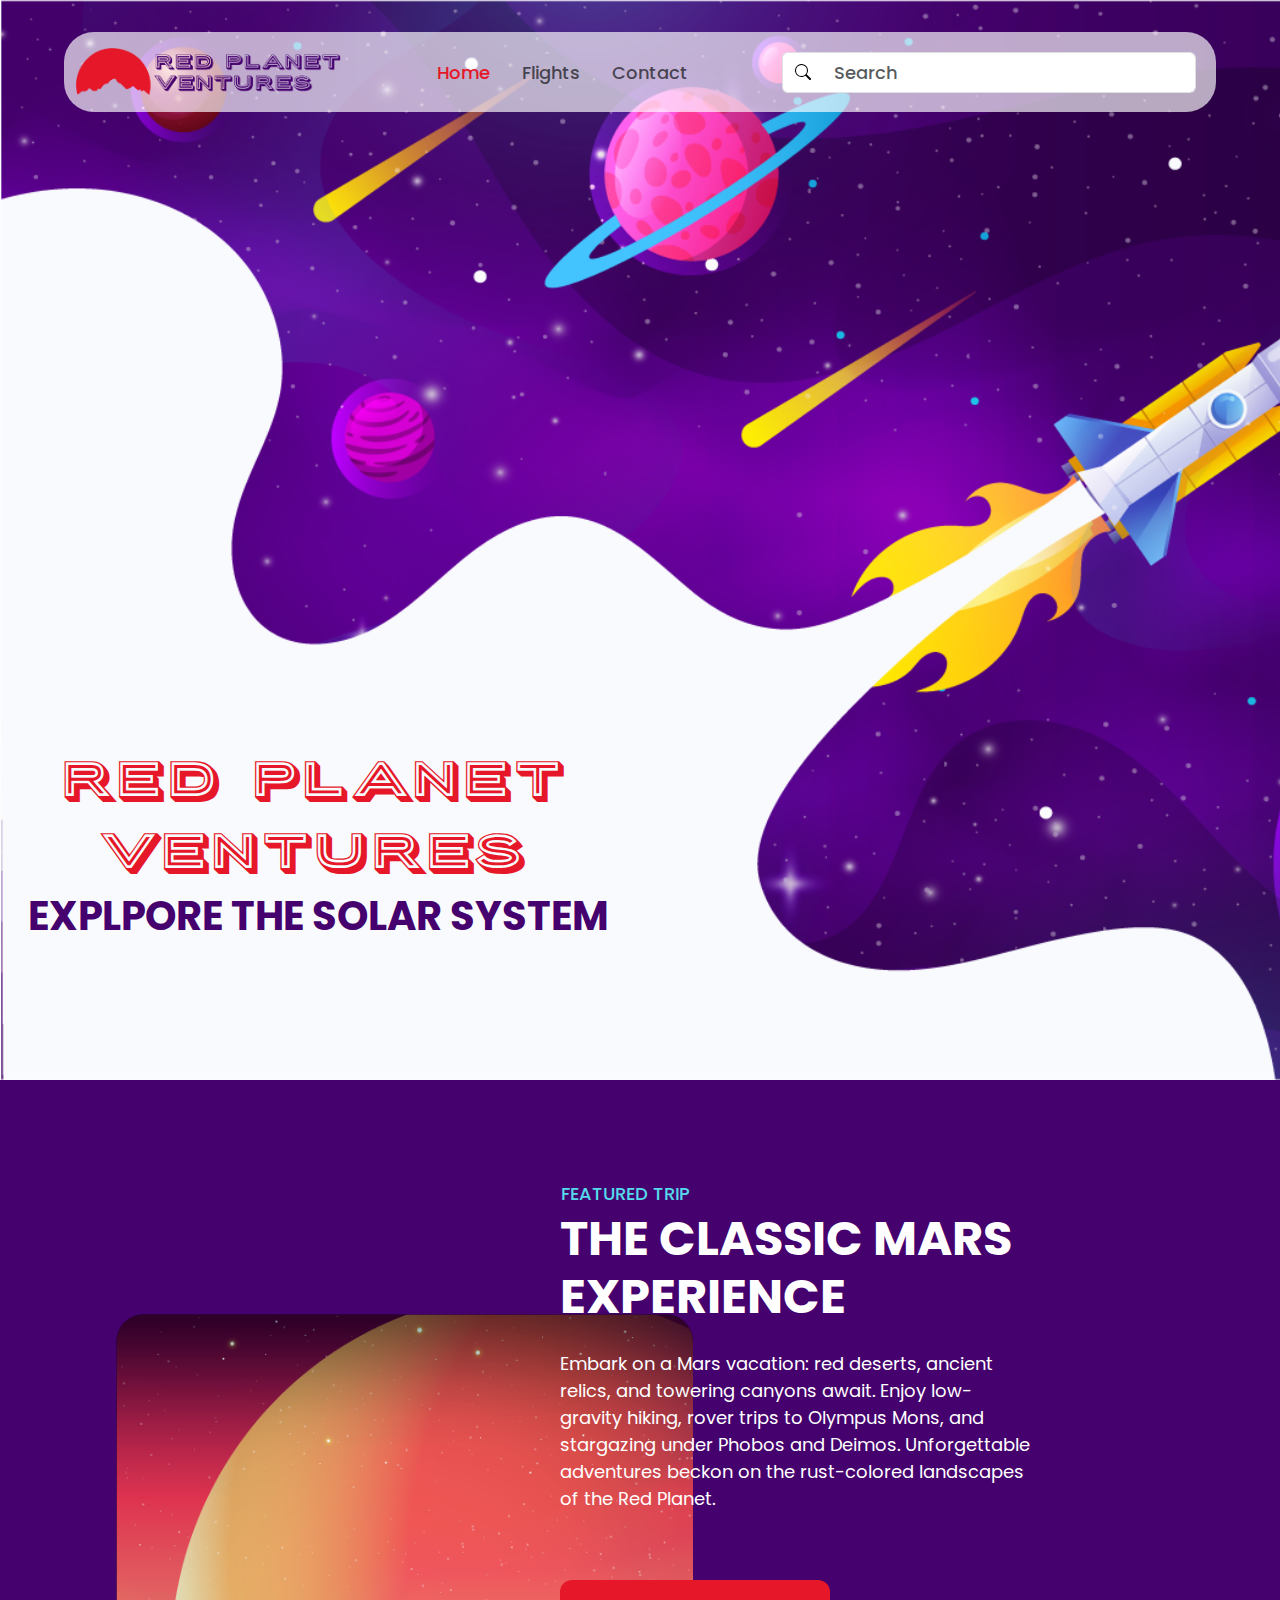
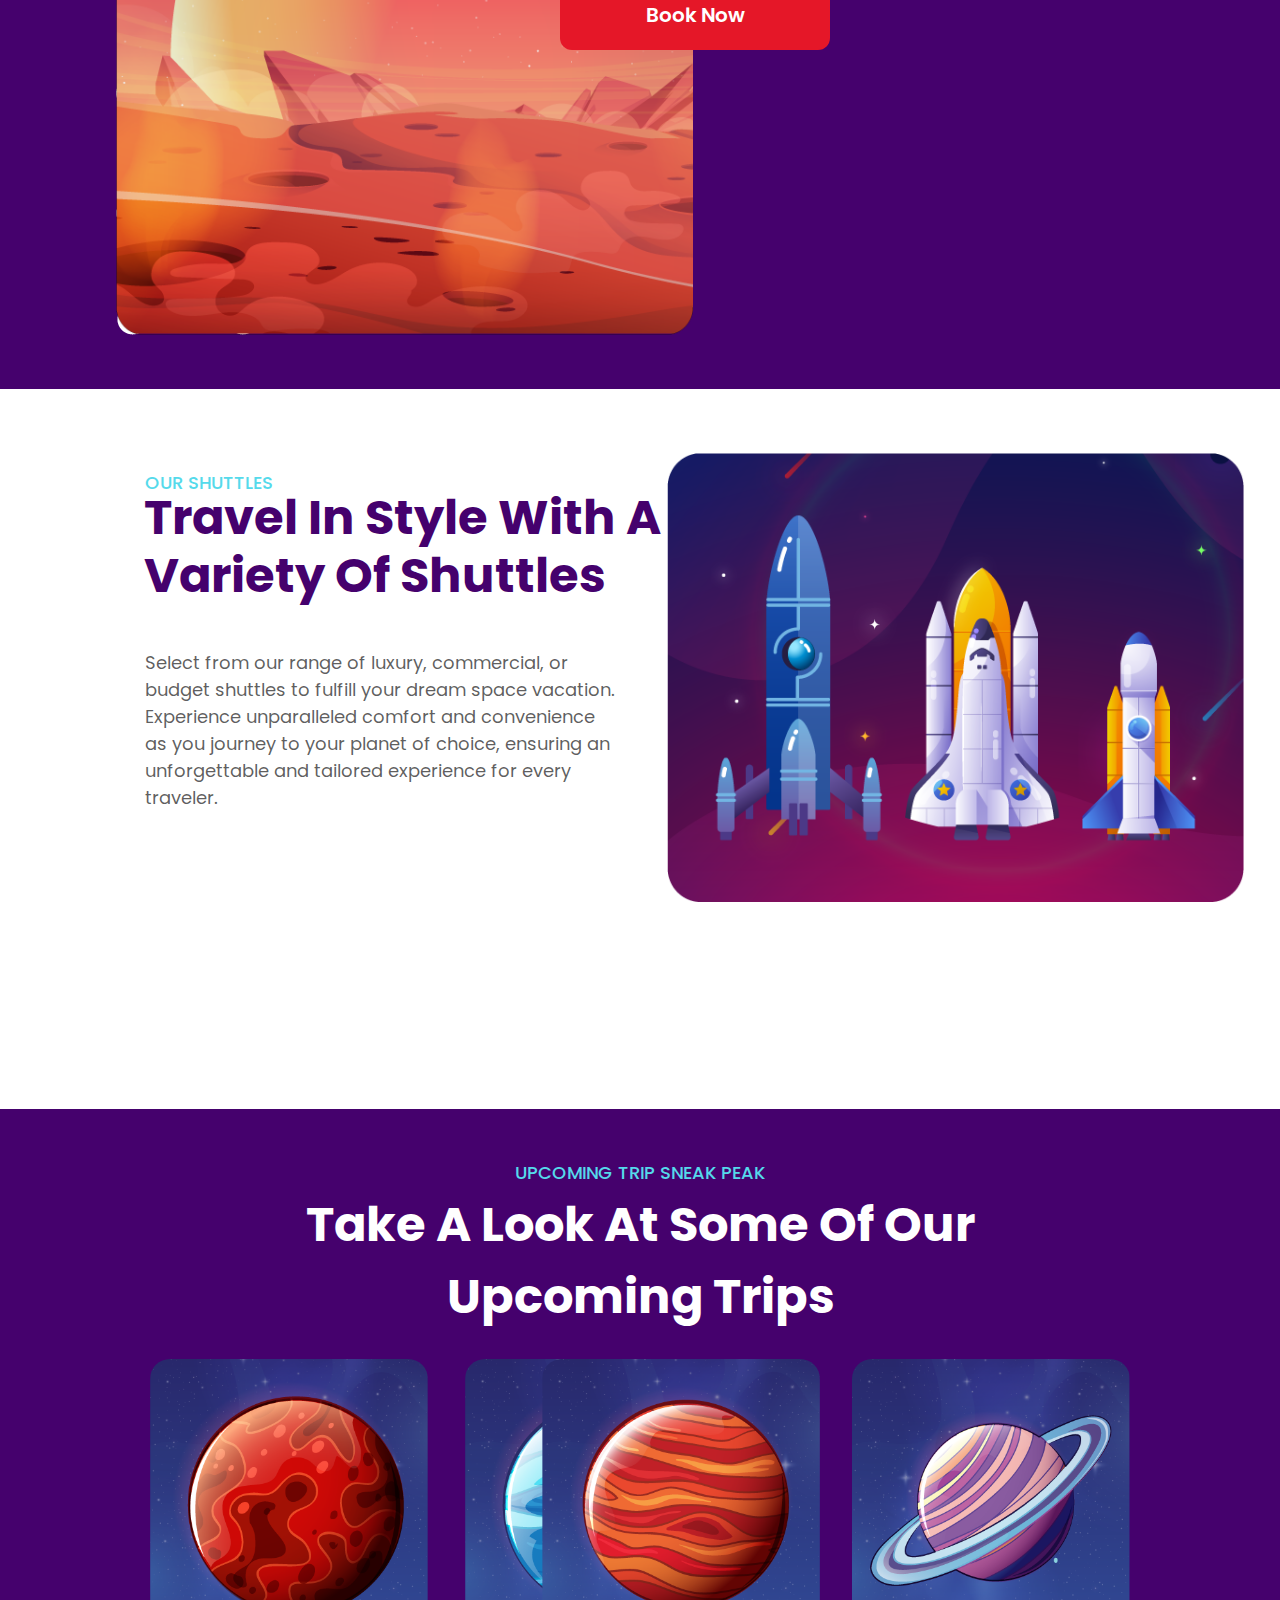
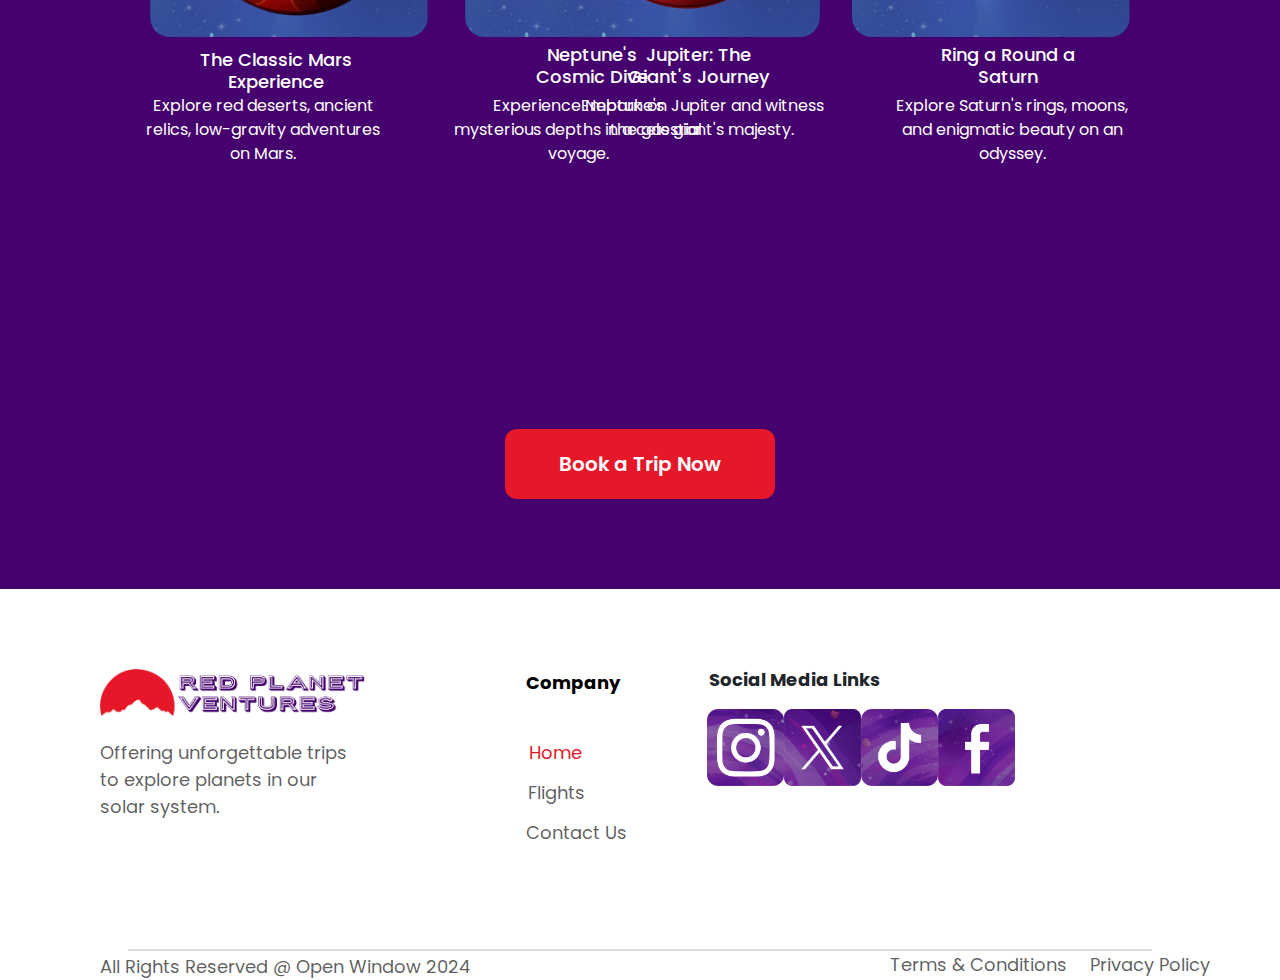
==== index.html @ 54989f56 "fixed broken css and added the new navbar to other pages" ====
<!DOCTYPE html>
<html lang="en">
    <head>
        <meta charset="UTF-8">
        <meta http-equiv="X-UA-Compatible" content="IE=edge">
        <meta name="viewport" content="width=device-width, initial-scale=1.0">
        <meta name="author" content="Rhichelle Strauss">
        <meta name="keywords">
        <title> Red Planet Ventures </title>

        <link rel="preconnect" href="https://fonts.googleapis.com">
        <link rel="preconnect" href="https://fonts.gstatic.com" crossorigin>
        <link href="https://fonts.googleapis.com/css2?family=Poppins:ital,wght@0,100;0,200;0,300;0,400;0,500;0,600;0,700;0,800;0,900;1,100;1,200;1,300;1,400;1,500;1,600;1,700;1,800;1,900&display=swap" rel="stylesheet">
        <link href="https://cdn.jsdelivr.net/npm/bootstrap@5.3.3/dist/css/bootstrap.min.css" rel="stylesheet" integrity="sha384-QWTKZyjpPEjISv5WaRU9OFeRpok6YctnYmDr5pNlyT2bRjXh0JMhjY6hW+ALEwIH" crossorigin="anonymous">


        <link rel="stylesheet" href="css/main.css">
        
    </head>
    <body> 
         
            <header class="homeHeader">
                <nav class="navBarPages navbar-expand-lg justify-content-center ">
                    <div class="navBarContainer container-fluid justify-content-center">
                        <div class="navBar collapse navbar-collapse flex-row" id="navbarSupportedContent">
                          <a class="navBarLogo navbar-brand" href="index.html"><img src="assets/img/logo.png" height="48px" width="266px"> </a>
                          
                        <ul class="navBarCenter navbar-nav m-auto ">
                          <li class="navBarCenterHome nav-item mx-3">
                            <a class="navBarHome nav-link active-link"  href="index.html">Home</a>
                          </li>
                          <li class="navBarCenterFlights nav-item mx-3">
                            <a class="navBarFlights nav-link" href="pages/flights.html">Flights</a>
                          </li>
                          
                          <li class="navBarCenterContact nav-item mx-3">
                            <a class="navBarContact nav-link" href="pages/contact.html">Contact</a>
                          </li>
                        </ul>
                        <form class="d-flex" role="search">
                            <div class="searchBar input-group">
                                <span class="searchBarMag input-group-text">
                            
                            <img src="./assets/img/search.svg" alt="Search" width="16" height="16" >
                                </span>
                          <input class="searchBarText form-control me-2" type="search" placeholder="Search" aria-label="Search">
                          </div>
                        </form>
                      </div>
                    </div>
                  </nav>  

            <div class="headerContainer">
                
                <div class="bottomTopLeft">Red Planet Ventures</div>
                <div class="bottomBotLeft">EXPLPORE THE SOLAR SYSTEM</div>
              </div>

            </header>
            <section class="featuredTripHeader">
                <div class="carouselContainer">
                    <div class="featuredTripArrows">
                        <img src="assets/img/arrowLeftWhite.png">
                    <img src="assets/img/arrowRightWhite.png">
                    </div>
                   
                </div>
                <img src="assets/img/marsSliderClipped1.png" width="609px" height="649px">
                

                <div class="featuredTrip">FEATURED TRIP</div>

                <h1>THE CLASSIC MARS EXPERIENCE</h1>

                <div class="aboutTrip"> 
                <p>Embark on a Mars vacation: red deserts, ancient relics, and towering canyons await. 
                    Enjoy low-gravity hiking, rover trips to Olympus Mons, and stargazing under Phobos and Deimos. 
                    Unforgettable adventures beckon on the rust-colored landscapes of the Red Planet.</p>
                </div>

                
                <a href="pages/flights.html" class="buttonBook" width="270px" height="70px">Book Now</a>
                
            </section>

            
            <section class="shuttlesHeader">

                <img src="assets/img/spacSchuttles.png" width="609px" height="477px">

                <div class="shuttles">OUR SHUTTLES</div>

                <h2>Travel In Style With A Variety Of Shuttles</h2>

                <div class="aboutShuttles">
                    <p>Select from our range of luxury, commercial, or
                        budget shuttles to fulfill your dream space
                        vacation. Experience unparalleled comfort and
                        convenience as you journey to your planet of
                        choice, ensuring an unforgettable and tailored
                        experience for every traveler.</p>
                </div>

            </section>

            <section class="upcomingTripsHeader">
               <div class="upcomingTrip">UPCOMING TRIP SNEAK PEAK</div>
                <div class="upcomingTripLook">Take A Look At Some Of Our Upcoming Trips</div>

                <div class="planetCardsMars">
                    <div class="classicMars">
                        <img src="assets/img/flighhtMars.png">
                    
                    <div class="classicMarsExp">
                        <h3>The Classic Mars Experience</h3> 
                    <p>Explore red deserts, ancient relics, low-gravity adventures on Mars.</p>

                    </div>
                    </div>
                </div>

                <div class="planetCardsNept">
                <div class="neptCosmic">
                    <img src="assets/img/flightNeptune.png">

                    <div class="neptCosmicFlight">
                        <h4>Neptune's Cosmic Dive</h4>
                        <p>Experience Neptune's mysterious
                            depths in a celestial voyage.</p>
                    </div>
                </div>
                </div>

                <div class="planetCardsGiant">
                    <div class="jupiterGiant">
                        <img src="assets/img/flightJupiter.png">

                        <div class="giantJourney">
                            <h5>Jupiter: The Giant's Journey</h5>
                            <p>Embark on Jupiter and witness the gas giant's majesty.</p>
                        </div>
                    </div>
                </div>

                <div class="planetCardsSaturn">
                    <div class="saturnRing">
                        <img src="assets/img/flightSaturn.png">

                        <div class="saturnRingFlight">
                            <h6>Ring a Round a Saturn</h6>
                            <p>Explore Saturn's rings, moons, and
                                enigmatic beauty on an odyssey.</p>
                        </div>
                    </div>
                </div>
                <a href="pages/flights.html" class="buttonBookTrip" width="270px" height="70px">Book a Trip Now</a>
            </section>


        
            <section class="footer"> 
            <div class="footerFlexContainer">

                <div class="socialMedia">
                <p>Social Media Links</p></div>


                <div class="logoFooter">
                    <img src="assets/img/logo.png">
                    <p>Offering unforgettable trips to
                        explore planets in our solar
                        system.</p></div>
                <div class="companyColumn">
                    <div class="company">Company</div>

                <div class="footerCenter">
                    <div id="homeFooter">
                    <a class ="active" href="index.html">Home</a></div>

                    <div id="flightsFooter">
                    <a href="pages/flights.html">Flights</a></div>

                    <div id="contactFooter">
                        <a href="pages/contact.html">Contact Us</a></div>
                    </div>
                    </div>
            

                    <div class="socialMediaImg">

                        

                        <div class="instagram">
                            <a href="https://www.instagram.com/openwindowinstitute/?utm_source=ig_web_button_share_sheet">
                                <img src="assets/img/smInstagram.png" width="77px" height="77px">
                            </a>
                        </div>

                        <div class="twitterX">
                            <a href="https://x.com/open_window_">
                                <img src="assets/img/smX.png" width="77px" height="77px">
                            </a>
                        </div>

                        <div class="tiktok">
                            <a href="https://www.tiktok.com/@open_window_?is_from_webapp=1&sender_device=pc">
                                <img src="assets/img/smTicktock.png" width="77px" height="77px">
                            </a>
                        </div>

                        <div class="facebook">
                            <a href="https://www.facebook.com/theopenwindow/">
                                <img src="assets/img/smFacebook.png" width="77px" height="77px" >
                    
                            </a>
                        </div>


                    </div>
            </div>
        </section>
        <footer>
            <hr>
            <div class="footerBottom">
            <div class="footerBottomLeft">All Rights Reserved @ Open Window 2024</div>
                        <div class="footerBottomRight">
                            <div class="terms">Terms & Conditions</div>
                            <div class="privacy">Privacy Policy</div>
                        </div>
                    </div>
            </div>
        </footer>

        <script src="https://cdn.jsdelivr.net/npm/bootstrap@5.3.3/dist/js/bootstrap.bundle.min.js" integrity="sha384-YvpcrYf0tY3lHB60NNkmXc5s9fDVZLESaAA55NDzOxhy9GkcIdslK1eN7N6jIeHz" crossorigin="anonymous"></script>

        </script>

        </body>

        
    
</html>
---- css/main.css ----
body{
  margin: 0;
  padding: 0%;
}


.poppins-thin {
    font-family: "Poppins", sans-serif;
    font-weight: 100;
    font-style: normal;
  }
  
  .poppins-extralight {
    font-family: "Poppins", sans-serif;
    font-weight: 200;
    font-style: normal;
  }
  
  .poppins-light {
    font-family: "Poppins", sans-serif;
    font-weight: 300;
    font-style: normal;
  }
  
  .poppins-regular {
    font-family: "Poppins", sans-serif;
    font-weight: 400;
    font-style: normal;
  }
  
  .poppins-medium {
    font-family: "Poppins", sans-serif;
    font-weight: 500;
    font-style: normal;
  }
  
  .poppins-semibold {
    font-family: "Poppins", sans-serif;
    font-weight: 600;
    font-style: normal;
  }
  
  .poppins-bold {
    font-family: "Poppins", sans-serif;
    font-weight: 700;
    font-style: normal;
  }
  
  .poppins-extrabold {
    font-family: "Poppins", sans-serif;
    font-weight: 800;
    font-style: normal;
  }
  
  .poppins-black {
    font-family: "Poppins", sans-serif;
    font-weight: 900;
    font-style: normal;
  }
  
  .poppins-thin-italic {
    font-family: "Poppins", sans-serif;
    font-weight: 100;
    font-style: italic;
  }
  
  .poppins-extralight-italic {
    font-family: "Poppins", sans-serif;
    font-weight: 200;
    font-style: italic;
  }
  
  .poppins-light-italic {
    font-family: "Poppins", sans-serif;
    font-weight: 300;
    font-style: italic;
  }
  
  .poppins-regular-italic {
    font-family: "Poppins", sans-serif;
    font-weight: 400;
    font-style: italic;
  }
  
  .poppins-medium-italic {
    font-family: "Poppins", sans-serif;
    font-weight: 500;
    font-style: italic;
  }
  
  .poppins-semibold-italic {
    font-family: "Poppins", sans-serif;
    font-weight: 600;
    font-style: italic;
  }
  
  .poppins-bold-italic {
    font-family: "Poppins", sans-serif;
    font-weight: 700;
    font-style: italic;
  }
  
  .poppins-extrabold-italic {
    font-family: "Poppins", sans-serif;
    font-weight: 800;
    font-style: italic;
  }
  
  .poppins-black-italic {
    font-family: "Poppins", sans-serif;
    font-weight: 900;
    font-style: italic;
  }

  @font-face{
    font-family: 'PorterSans';
    src: url(../assets/fonts/porter_sans_block/porter-sans-inline-block-webfont.woff);
  }

  nav{
    
    
    display: block;
    margin-left: auto;
    margin-right: auto;
    display: flex;
    align-items: center;
    justify-content: center;
    
  }

  .navBarPages{
    margin-top: 2em;
    width: 90%;
    height: 80px;
    display: block;
    margin-left: auto;
    margin-right: auto;
    border-radius: 30px;


    display: flex;
    justify-content: center;
    align-items: center;

    background-color: #ffffffa9;
    
  }
  
  .navBarFlights{
    color: #000000a3;
    

    font-family: "Poppins", sans-serif;
    font-weight: 500;
    font-style: normal;
    font-size: 18px;
    padding-right: 10px;
    width: 80%;
    

    text-decoration: none;
  }

  .navBarHome{
    color: #000000a3;
    

    font-family: "Poppins", sans-serif;
    font-weight: 500;
    font-style: normal;
    font-size: 18px;
    width: 20%;
    

    text-decoration: none;
  }
  .navBarContact{
    color: #000000a3;
    

    font-family: "Poppins", sans-serif;
    font-weight: 500;
    font-style: normal;
    font-size: 18px;
    width: 20%;

    text-decoration: none;
  }


  .navBarCenter a:hover{
    color: #e51728;
  }

.navBarCenter a.active{ 
  color: #e51728;
}

.headerContainer{
  height: 101vh;
  
  position: relative;
  text-align: center;

}


.bottomTopLeft{
  position: absolute;
  bottom: 130px;
  left: 16px;
  width: 600px;
  word-wrap: break-word;

  font-family: 'PorterSans';
  font-size: 48px;
  color: #e51728;
}

.bottomBotLeft{
  position:absolute;
  bottom: 75px;
  left: 28px;
  

  font-family: "Poppins", sans-serif;
    font-weight: 700;
    font-style: normal;
    font-size: 40px;
    color: #45016d;
}
.searchBarMag {
  background: white; /* Match input field */
  border-right: none; /* Remove right border */
  
}

.searchBarText {
  border-left: none; /* Remove left border */
  box-shadow: none; /* Remove default focus glow */
  font-family: "Poppins", sans-serif;
    font-weight: 500;
    font-style: normal;
    color: #000000;
    font-size: 18px;
    
}
.active-link {
  color:#e51728;
  
}


.homeHeader{
  height: 120vh;
  background-image: url(../assets/img/homePageHeader.png);
  background-repeat: no-repeat;
  background-size: cover;
  overflow: hidden;
}

.featuredTripHeader {
  height: 101vh;
  background-size: cover;

  position: relative;
  width: 100%; 
  background-color: #45016d;
}

/*.carouselContainer {
  position: relative;
  display: inline-block;
}

.featuredTripArrows {
  position: absolute;
  top: 50%;
  width: 50%;
  display: flex;
  justify-content: space-between;
  transform: translateY(-50%);
}

.arrow {
  position: absolute;
  width: 20px; 
  height: auto;
  cursor: pointer;
}

.arrow.left {
  left: -60px; 
}

.arrow.right {
  right: -60px; 
}*/




.featuredTripHeader img{
  position: absolute;
  bottom: 40px;
  left: 100px;
  

  padding: 14px 16px;
}



.featuredTrip{
  position:absolute;
  top: 100px;
  right: 590px;
  

  font-family: "Poppins", sans-serif;
    font-weight: 500;
    font-style: normal;
    font-size: 18px;
    color: #55daeb;
}

h1{
  position: absolute;
  top: 130px;
  right: 120px;

  font-family: "Poppins", sans-serif;
    font-weight: 700;
    font-style: normal;
    font-size: 48px;
    color: #ffffff;

  text-align: left;
  width: 600px;
  word-wrap: break-word

}

.aboutTrip p{
  position: absolute;
  top: 270px;
  right: 250px;

  font-family: "Poppins", sans-serif;
  font-weight: 400;
  font-style: normal;
  font-size: 18px;
  color: #ffffff;

  text-align: left;
  width: 470px;
  word-wrap: break-word

}



.buttonBook{
  position: absolute;
  top: 500px;
  right: 450px;

  width: 270px;
  height: 70px;

  background-color: #e51728;
  border: none;
  border-radius: 12px;
  color: #ffffff;
  padding: 0%;

  font-family: "Poppins", sans-serif;
  font-weight: 600;
  font-style: normal;
  font-size: 20px;
  text-decoration: none;

  display: flex;
  justify-content: center;
  align-items: center;
  text-align: center;
}

.buttonBook:hover{
  background-color: #ffffff;
  color: #e51728;
  transition-duration: 0.4s;
  cursor: pointer;
}

.shuttlesHeader{
  height: 80vh;
  background-size: cover;

  position: relative;
  text-align: center;

  background-color: #ffffff;
}

.shuttlesHeader img{
  position: absolute;

  top: 50px;
  right: 20px;

  padding: 14px 16px;
}

.shuttles{
  position:absolute;
  top: 80px;
  left: 145px;
  

  font-family: "Poppins", sans-serif;
    font-weight: 500;
    font-style: normal;
    font-size: 18px;
    color: #55daeb;
}

h2{
  position: absolute;
  top: 100px;
  left: 144px;

  font-family: "Poppins", sans-serif;
    font-weight: 700;
    font-style: normal;
    font-size: 48px;
    color: #45016d;

  text-align: left;
  width: 600px;
  word-wrap: break-word
}

.aboutShuttles p {
  position: absolute;
  top: 260px;
  left: 145px;

  font-family: "Poppins", sans-serif;
  font-weight: 400;
  font-style: normal;
  font-size: 18px;
  color: #000000a3;

  text-align: left;
  width: 470px;
  word-wrap: break-word

}

.upcomingTripsHeader{
  position: relative;
  height: 120vh;
  width: 100%;
  background-size: cover;
  background-color: #45016d;

  display: flex;
  flex-direction: row;
  align-items: center;
  justify-content: center;
  
  padding-top: 5px;
  padding-bottom: 5px;


}

.upcomingTrip{
  position: absolute;

  top: 50px;
  font-family: "Poppins", sans-serif;
  font-weight: 500;
  font-style: normal;
  font-size: 18px;
  color: #55daeb;
}

.upcomingTripLook{
  position: absolute;
  top: 80px;

  flex-wrap: wrap;
  width: 60%;
  text-align: center;

  font-family: "Poppins", sans-serif;
  font-weight: 700;
  font-style: normal;
  font-size: 48px;

  color: #ffffff;
}

.planetCardsMars{
  display: flex;
  flex-direction: column;
  align-items: left;
  justify-content: left;
}

.classicMars{
  display: flex;
  flex-direction: column;
  align-items: left;
  justify-content: left;
}

.classicMars img{
  width: 278px;
  height: 278px;

  position: absolute;
  top: 250px;
  left: 150px;

  object-fit: cover;
  border-radius: 20px;

  display: flex;
  flex-direction: column;
  justify-content: left;
}

h3{
  aspect-ratio: 1/1;
  position: absolute;

  display: flex;
  flex-direction: column;
  justify-content: left;
  flex-wrap: wrap;

  top: 540px;
  left: 180px;
  width: 15%;

  text-align: center;
  font-family: "Poppins", sans-serif;
  font-weight: 500;
  font-style: normal;

  font-size: 18px;
  color: #ffffff;

}

.classicMarsExp p{
  aspect-ratio: 1/1;
  position: absolute;

  display: flex;
  flex-direction: column;
  justify-content: left;
  flex-wrap: wrap;

  top: 585px;
  left: 135px;
  width: 20%;

  text-align: center;
  font-family: "Poppins", sans-serif;
  font-weight: 400;
  font-style: normal;

  font-size: 16px;
  color: #ffffff;
}

.planetCardsNept{
  display: flex;
  flex-direction: column;
  align-items: left;
  justify-content: left;
}

.neptCosmic{
  display: flex;
  flex-direction: column;
  align-items: left;
  justify-content: left;
}

.neptCosmic img{
  width: 278px;
  height: 278px;

  position: absolute;
  top: 250px;
  left: 465px;

  object-fit: cover;
  border-radius: 20px;

  display: flex;
  flex-direction: column;
  justify-content: left;
}

.neptCosmicFlight{
  display: flex;
  flex-direction: column;
  align-items: left;
  justify-content: left;
}

h4{
  aspect-ratio: 1/1;
  position: absolute;

  display: flex;
  flex-direction: column;
  justify-content: left;
  flex-wrap: wrap;

  top: 535px;
  left: 515px;
  width: 12%;

  text-align: center;
  font-family: "Poppins", sans-serif;
  font-weight: 500;
  font-style: normal;

  font-size: 18px;
  color: #ffffff;
}

.neptCosmicFlight p{
  aspect-ratio: 1/1;
  position: absolute;

  display: flex;
  flex-direction: column;
  justify-content: left;
  flex-wrap: wrap;

  top: 585px;
  left: 450px;
  width: 20%;

  text-align: center;
  font-family: "Poppins", sans-serif;
  font-weight: 400;
  font-style: normal;

  font-size: 16px;
  color: #ffffff;
}

.planetCardsGiant{
  display: flex;
  flex-direction: column;
  align-items: right;
  justify-content: right;
}

.jupiterGiant{
  display: flex;
  flex-direction: column;
  align-items: right;
  justify-content: right;
}

.jupiterGiant img{
  width: 278px;
  height: 278px;

  position: absolute;
  top: 250px;
  right: 460px;

  object-fit: cover;
  border-radius: 20px;

  display: flex;
  flex-direction: column;
  justify-content: right;
}

.giantJourney{
  display: flex;
  flex-direction: column;
  align-items: right;
  justify-content: right;
}

h5{
  aspect-ratio: 1/1;
  position: absolute;

  display: flex;
  flex-direction: column;
  justify-content: right;
  flex-wrap: wrap;

  top: 535px;
  right: 505px;
  width: 12%;

  text-align: center;
  font-family: "Poppins", sans-serif;
  font-weight: 500;
  font-style: normal;

  font-size: 18px;
  color: #ffffff;
}

.giantJourney p{
  aspect-ratio: 1/1;
  position: absolute;

  display: flex;
  flex-direction: column;
  justify-content: left;
  flex-wrap: wrap;

  top: 585px;
  right: 450px;
  width: 20%;

  text-align: center;
  font-family: "Poppins", sans-serif;
  font-weight: 400;
  font-style: normal;

  font-size: 16px;
  color: #ffffff;
}

.planetCardsSaturn{
  display: flex;
  flex-direction: column;
  align-items: right;
  justify-content: right;
}

.saturnRing {
  display: flex;
  flex-direction: column;
  align-items: right;
  justify-content: right;
}

.saturnRing img{
  width: 278px;
  height: 278px;

  position: absolute;
  top: 250px;
  right: 150px;

  object-fit: cover;
  border-radius: 20px;

  display: flex;
  flex-direction: column;
  justify-content: right;
}

.saturnRingFlight{
  display: flex;
  flex-direction: column;
  align-items: right;
  justify-content: right;
}

h6{
  aspect-ratio: 1/1;
  position: absolute;

  display: flex;
  flex-direction: column;
  justify-content: right;
  flex-wrap: wrap;

  top: 535px;
  right: 195px;
  width: 12%;

  text-align: center;
  font-family: "Poppins", sans-serif;
  font-weight: 500;
  font-style: normal;

  font-size: 18px;
  color: #ffffff;
}

.saturnRingFlight p{
  aspect-ratio: 1/1;
  position: absolute;

  display: flex;
  flex-direction: column;
  justify-content: right;
  flex-wrap: wrap;

  top: 585px;
  right: 140px;
  width: 20%;

  text-align: center;
  font-family: "Poppins", sans-serif;
  font-weight: 400;
  font-style: normal;

  font-size: 16px;
  color: #ffffff;

}

.buttonBookTrip{
  position: absolute;
  bottom: 90px;

  width: 270px;
  height: 70px;

  background-color: #e51728;
  border: none;
  border-radius: 12px;
  color: #ffffff;
  padding: 0%;

  font-family: "Poppins", sans-serif;
  font-weight: 600;
  font-style: normal;
  font-size: 20px;
  text-decoration: none;

  display: flex;
  justify-content: center;
  align-items: center;
  text-align: center;
}

.buttonBookTrip:hover{
  background-color: #ffffff;
  color: #e51728;
  transition-duration: 0.4s;
  cursor: pointer;
}

.footerFlexContainer{
  display: flex;
  flex-direction: row;
  justify-content: center;
  align-content: center;
  position: relative;

  background-color: #ffffff;
  height: 40vh;
  margin: 0%;
}

.logoFooter{
  display: flex;
  flex-direction: column;
  justify-content: left;
  
}

.logoFooter img{
  width: 266px;
  height: 48px;


  position: absolute;
  display: flex;
  flex-direction: column;
  justify-content: left;

  top: 80px;
  left: 100px;
}

.logoFooter p{
  position: absolute;
  display: flex;
  flex-direction: column;
  justify-content: left;

  top: 150px;
  left: 100px;

  font-family: "Poppins", sans-serif;
  font-weight: 400;
  font-style: normal;
  font-size: 18px;
  color: #000000a3;

  width: 20%;
}

.companyColumn{
  display: flex;
  flex-direction: column;
  justify-content: center;
  align-content: center;
  position: absolute;
}

.company{
  position: absolute;
  display: flex;
  flex-direction: column;
  justify-content: left;

  top: 80px;
  right: 20px;

  font-family: "Poppins", sans-serif;
  font-weight: 700;
  font-style: normal;
  font-size: 18px;
  color: #000;
}

.footerCenter{
  
  display: flex;
  flex-direction: column;
  justify-content: right;
}

#homeFooter{
  position: absolute;
  display: flex;
  flex-direction: column;
  justify-content: right;

  top: 150px;
  right: 58px;

  
}

#homeFooter a{
  font-family: "Poppins", sans-serif;
  font-weight: 400;
  font-style: normal;

  text-decoration: none;
  color: #000000a3;
  font-size: 18px;
}

#flightsFooter{
  position: absolute;
  display: flex;
  flex-direction: column;
  justify-content: right;

  top: 190px;
  right: 55px;
}


#flightsFooter a{
  font-family: "Poppins", sans-serif;
  font-weight: 400;
  font-style: normal;

  text-decoration: none;
  color: #000000a3;
  font-size: 18px;
}

#contactFooter{
  position: absolute;
  display: flex;
  flex-direction: column;
  justify-content: right;
  

  top: 230px;
  right: 40px;
}

#contactFooter a{
  font-family: "Poppins", sans-serif;
  font-weight: 400;
  font-style: normal;

  text-decoration: none;
  color: #000000a3;
  font-size: 18px;
  width: 150%;

}

.socialMedia{
  display: flex;
  flex-direction: row;
  align-items: right;
  justify-content: right;
  position: absolute;

  top: 140px;
  right: 200px;
}

.socialMedia p{
  display: flex;
  flex-direction: row;
  align-items: right;
  justify-content: right;
  position: absolute;

  font-family: "Poppins", sans-serif;
  font-weight: 700;
  font-style: normal;
  font-size: 18px;


  bottom:  20px;
  right: 200px;
  width: 200px;
}

.socialMediaImg {
  display: flex;
  flex-direction: row;
  align-items: right;
  justify-content: right;
  position: absolute;

  top: 120px;
  right: 265px;
}

.footerBottom{
  display: flex;
  flex-direction: row;
  align-items: center;
  justify-content: center;
  position: relative;
}

hr{
  width: 80%;
  margin: 0 auto; 
    border: 1px solid #00000086; 
}

.footerBottomLeft{
  display: flex;
  flex-direction: row;
  justify-content: left;
  position: absolute;
  
  left: 100px;
  font-family: "Poppins", sans-serif;
  font-weight: 400;
  font-style: normal;
  font-size: 18px;
  color: #000000a3;
  padding-top: 30px;

}

.footerBottomRight{
  display: flex;
  flex-direction: row;
  justify-content: right;
 position: relative;
}


.terms{
  display: flex;
  flex-direction: row;
  justify-content: left;
  position: absolute;


  font-family: "Poppins", sans-serif;
  font-weight: 400;
  font-style: normal;
  font-size: 18px;
  color: #000000a3;
  

  left:  250px;
  width: 200px;
}

.privacy{
  display: flex;
  flex-direction: row;
  justify-content: left;
  position: absolute;


  font-family: "Poppins", sans-serif;
  font-weight: 400;
  font-style: normal;
  font-size: 18px;
  color: #000000a3;
  
  left:  450px;
  width: 250px;
}

#homeFooter a:hover{
  color: #e51728;
}

#homeFooter a.active{ 
color: #e51728;
}

#flightsFooter a:hover{
  color: #e51728;
}

#flightsFooter a.active{
  color: #e51728;
}

#contactFooter a:hover{
  color: #e51728;
}

#contactFooter a.active{
  color: #e51728;
}

.flightsHeader{
  height: 50vh;
  position: relative;
  
  background-image: url(../assets/img/headerbackBack.png);
  background-repeat: no-repeat;
  background-size: cover;
  overflow-y: hidden;
  overflow-x: hidden;

  
}
.flightsBook{
  position: absolute;
  
  font-family: 'PorterSans';
  font-size: 48px;
  color: #ffffff;

  bottom: 90px;
  left: 450px;

}

.selectBar{
  height: 15vh;
  background-color: #45016d;
}
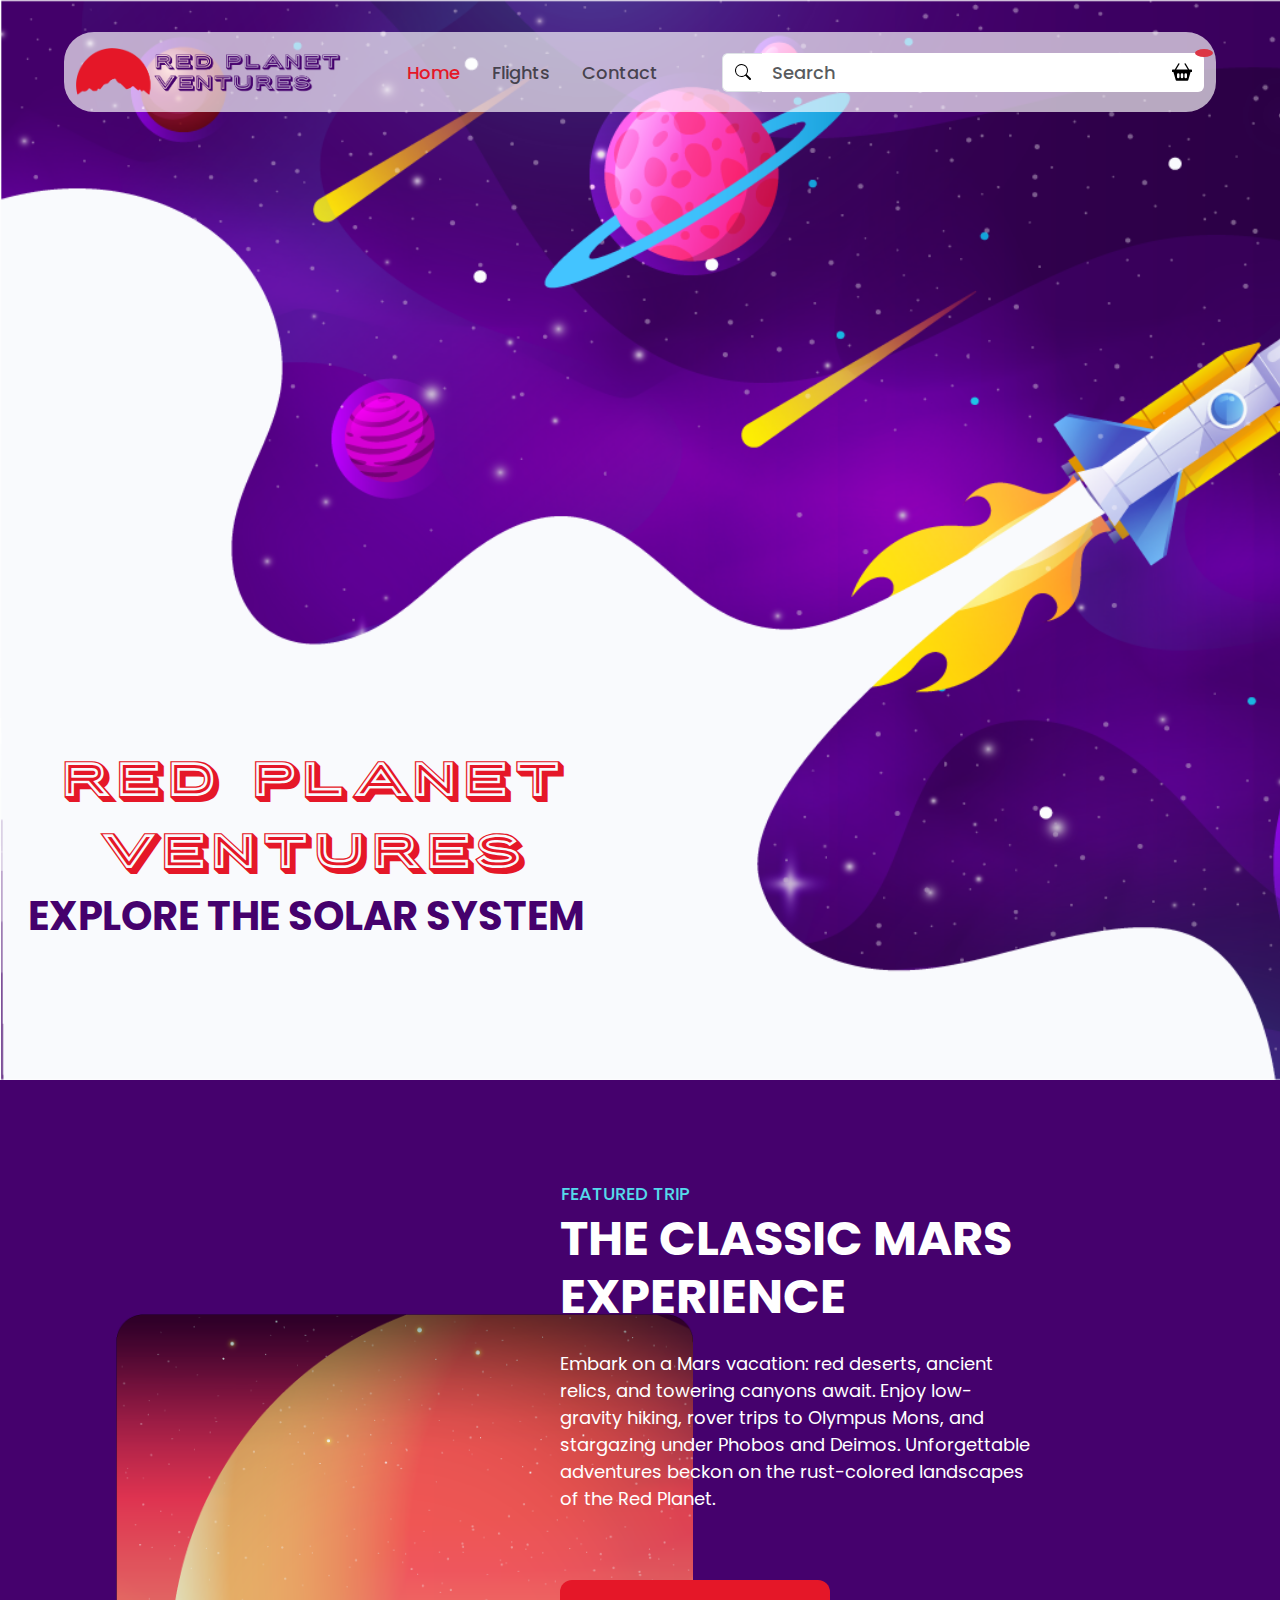
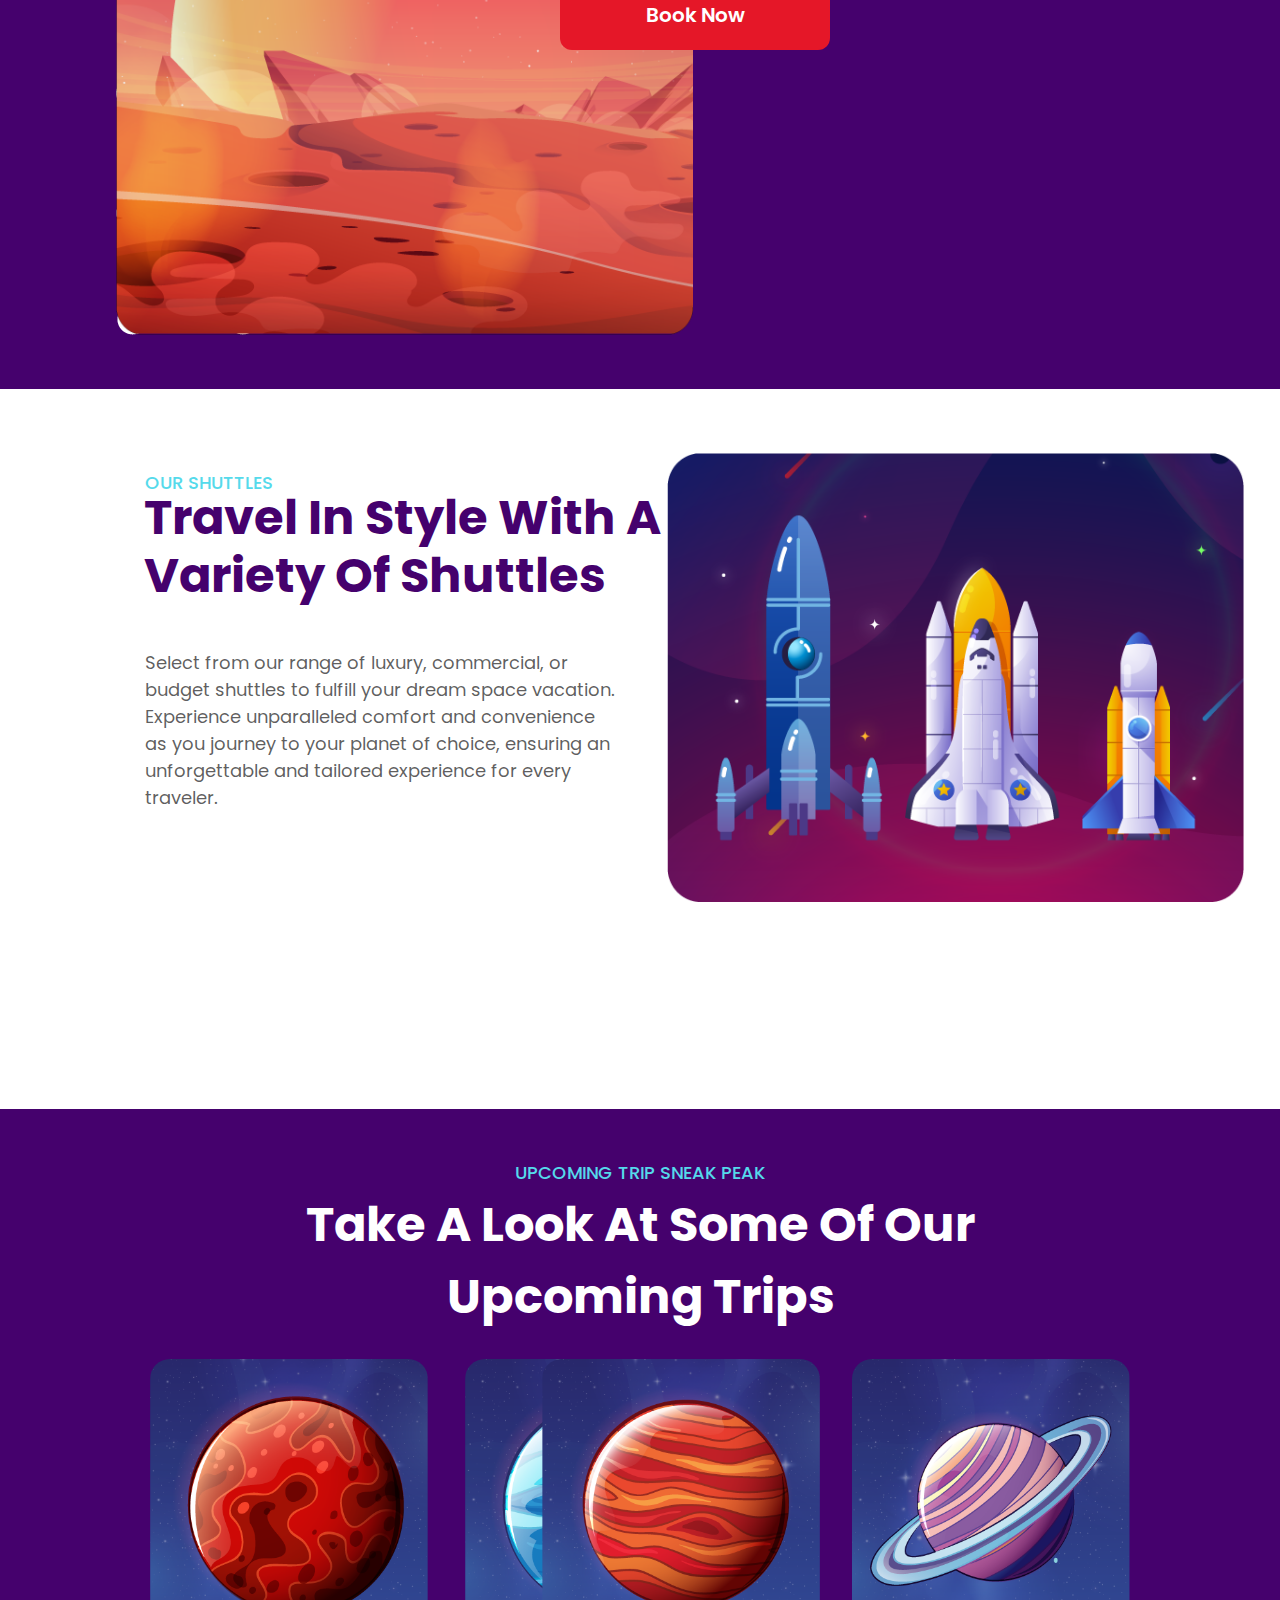
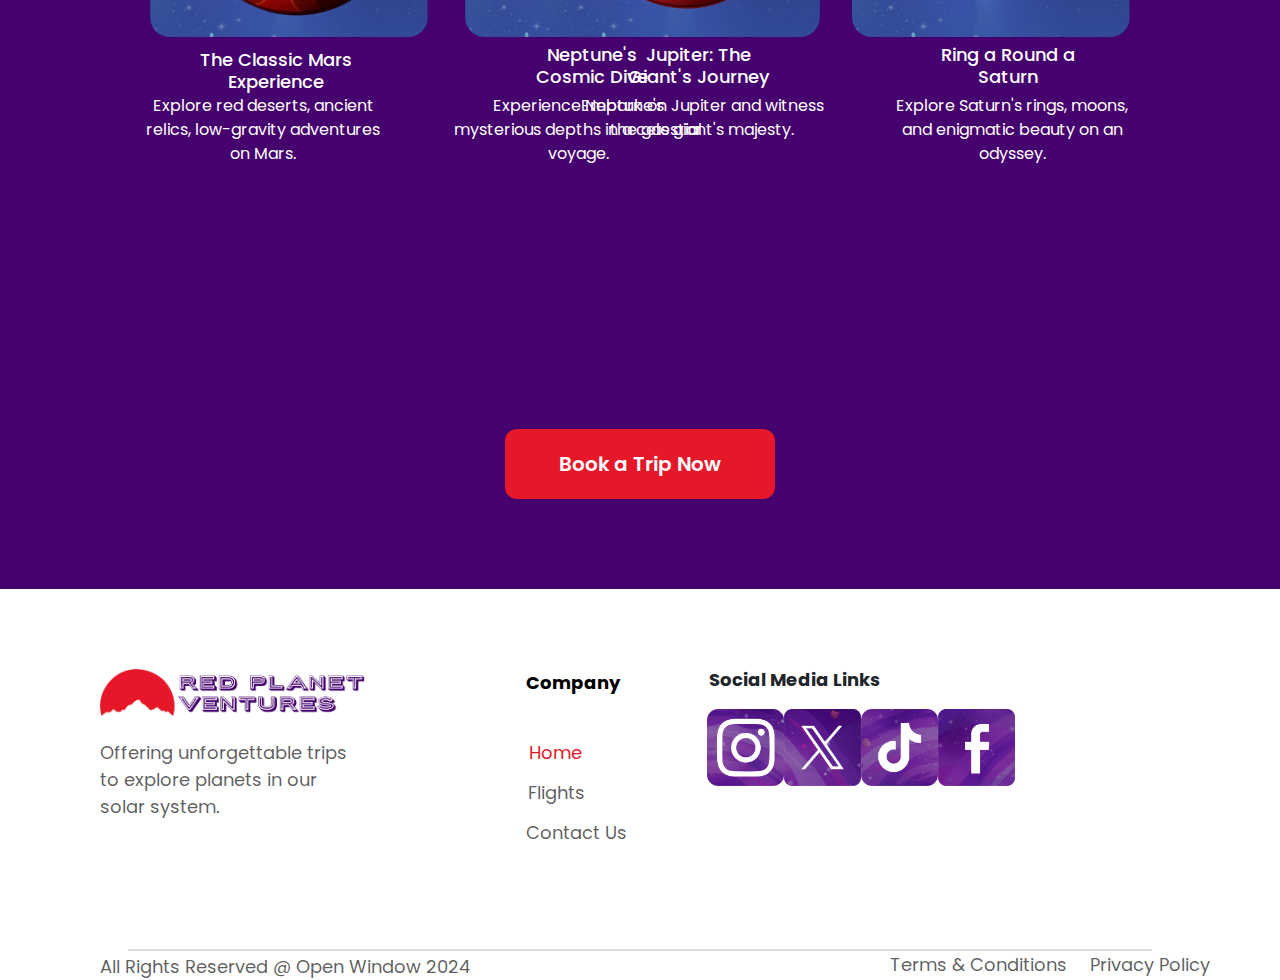
==== commit d6b3a8e9: "added additional bootstrap for navbar" ====
--- a/index.html
+++ b/index.html
@@ -40,10 +40,18 @@
                         <form class="d-flex" role="search">
                             <div class="searchBar input-group">
                                 <span class="searchBarMag input-group-text">
+                                    <img src="./assets/img/search.svg"  width="16" height="16" >
+                                </span>
+                                    <input class="searchBarText form-control " type="search" placeholder="Search" aria-label="Search">
                             
-                            <img src="./assets/img/search.svg" alt="Search" width="16" height="16" >
+                            
+                            <span class="searchBarCart input-group-text position-relative">
+                                <img src="assets/img/basket2-fill.svg"  width="20" height="20">
+                                <span class="cart badge bg-danger position-absolute top-0 start-100 translate-middle rounded-circle">
+                                    
                                 </span>
-                          <input class="searchBarText form-control me-2" type="search" placeholder="Search" aria-label="Search">
+                                </span>
+                          
                           </div>
                         </form>
                       </div>
@@ -53,7 +61,7 @@
             <div class="headerContainer">
                 
                 <div class="bottomTopLeft">Red Planet Ventures</div>
-                <div class="bottomBotLeft">EXPLPORE THE SOLAR SYSTEM</div>
+                <div class="bottomBotLeft">EXPLORE THE SOLAR SYSTEM</div>
               </div>
 
             </header>
--- a/css/main.css
+++ b/css/main.css
@@ -118,31 +118,23 @@
   }
 
   nav{
-    
-    
-    display: block;
     margin-left: auto;
     margin-right: auto;
     display: flex;
     align-items: center;
-    justify-content: center;
-    
   }
 
   .navBarPages{
-    margin-top: 2em;
+    margin-top: 2em; 
     width: 90%;
     height: 80px;
-    display: block;
+    
     margin-left: auto;
-    margin-right: auto;
-    border-radius: 30px;
-
+    margin-right: auto; /*allows the navbar to be centered by setting the margin to auto*/
+    border-radius: 30px; /*rounding the navbar to make it look like the design given*/
 
     display: flex;
-    justify-content: center;
     align-items: center;
-
     background-color: #ffffffa9;
     
   }
@@ -150,16 +142,16 @@
   .navBarFlights{
     color: #000000a3;
     
-
     font-family: "Poppins", sans-serif;
     font-weight: 500;
     font-style: normal;
     font-size: 18px;
     padding-right: 10px;
-    width: 80%;
+    width: 80%; 
     
-
     text-decoration: none;
+    /*font size, color, and spacing to ensure the flights text is centered and in proportion. no text decoration, otherwise there is a link 
+    line on the bottom of the flights*/
   }
 
   .navBarHome{
@@ -187,6 +179,47 @@
 
     text-decoration: none;
   }
+  .searchBarCart {
+    background: rgb(255, 255, 255); /* Match input field */
+    border: none;
+    padding: 8px 12px;
+    /* Push cart icon to the right */
+    position: relative; /* Needed for absolute positioning of badge */
+}
+.cart {
+  
+  padding: 4px 6px;
+  min-width: 18px;
+  top: -5px; /* Adjust position */
+  right: 10px;
+  border: none;
+}
+
+.searchBarMag {
+  background: white; /* Match input field */
+  border-right: none; /* Remove right border */
+  
+}
+
+.searchBarText {
+  border-left: none; /* Remove left border */
+  box-shadow: none; /* Remove default focus glow */
+  font-family: "Poppins", sans-serif;
+    font-weight: 500;
+    font-style: normal;
+    color: #000000;
+    font-size: 18px;
+
+    padding-left: 10px; /* Space between input and search icon */
+    
+}
+
+
+.form-control {
+  border: none; /* Remove input border */
+  box-shadow: none; /* Remove focus outline */
+  padding-right: 40px; /* Add padding so text doesn't overlap with cart */
+}
 
 
   .navBarCenter a:hover{
@@ -196,7 +229,10 @@
 .navBarCenter a.active{ 
   color: #e51728;
 }
-
+.active-link {
+  color:#e51728;
+  
+}
 .headerContainer{
   height: 101vh;
   
@@ -229,28 +265,8 @@
     font-style: normal;
     font-size: 40px;
     color: #45016d;
-}
-.searchBarMag {
-  background: white; /* Match input field */
-  border-right: none; /* Remove right border */
-  
-}
-
-.searchBarText {
-  border-left: none; /* Remove left border */
-  box-shadow: none; /* Remove default focus glow */
-  font-family: "Poppins", sans-serif;
-    font-weight: 500;
-    font-style: normal;
-    color: #000000;
-    font-size: 18px;
-    
-}
-.active-link {
-  color:#e51728;
-  
-}
-
+
+}
 
 .homeHeader{
   height: 120vh;
@@ -1169,3 +1185,88 @@
   background-color: #45016d;
 }
 
+.contactHeader{
+  height: 50vh;
+  position: relative;
+  
+  background-image: url(../assets/img/headerbackBack.png);
+  background-repeat: no-repeat;
+  background-size: cover;
+  overflow-y: hidden;
+  overflow-x: hidden;
+
+  
+}
+.contactUs{
+  position: absolute;
+  
+  font-family: 'PorterSans';
+  font-size: 48px;
+  color: #ffffff;
+
+  bottom: 90px;
+  left: 510px;
+
+}
+
+.aboutUs {
+  height: 90vh;
+  display: flex;
+  justify-content: center;
+  align-items: center;
+
+  padding: 50px;
+  background-color: #ffffff;
+  
+}
+
+.aboutRedPlanetVentures {
+  display: flex;
+  align-items: center;
+  max-width: 1200px;
+  width: 100%;
+  gap: 50px;
+}
+
+.textAbout {
+  flex: 1;
+  text-align: left;
+}
+
+.aboutUsHeading {
+  margin-bottom: 5px; 
+  margin-top: -20px;
+
+  font-family: "Poppins", sans-serif;
+  font-weight: 500;
+  font-style: normal;
+  font-size: 18px;
+  color: #55daeb;
+  
+}
+
+.redPlanetVentures {
+  font-family: "Poppins", sans-serif;
+  font-weight: 700;
+  font-style: normal;
+  font-size: 48px;
+  color: #45016d;
+}
+
+.textAbout p {
+  font-family: "Poppins", sans-serif;
+  font-weight: 400;
+  font-style: normal;
+  font-size: 18px;
+  color: #00000086;
+  margin-top: 20px;
+
+  line-height: 1.6;
+}
+
+.aboutImage {
+  width: 400px; 
+  height: auto;
+  flex-shrink: 0; 
+}
+
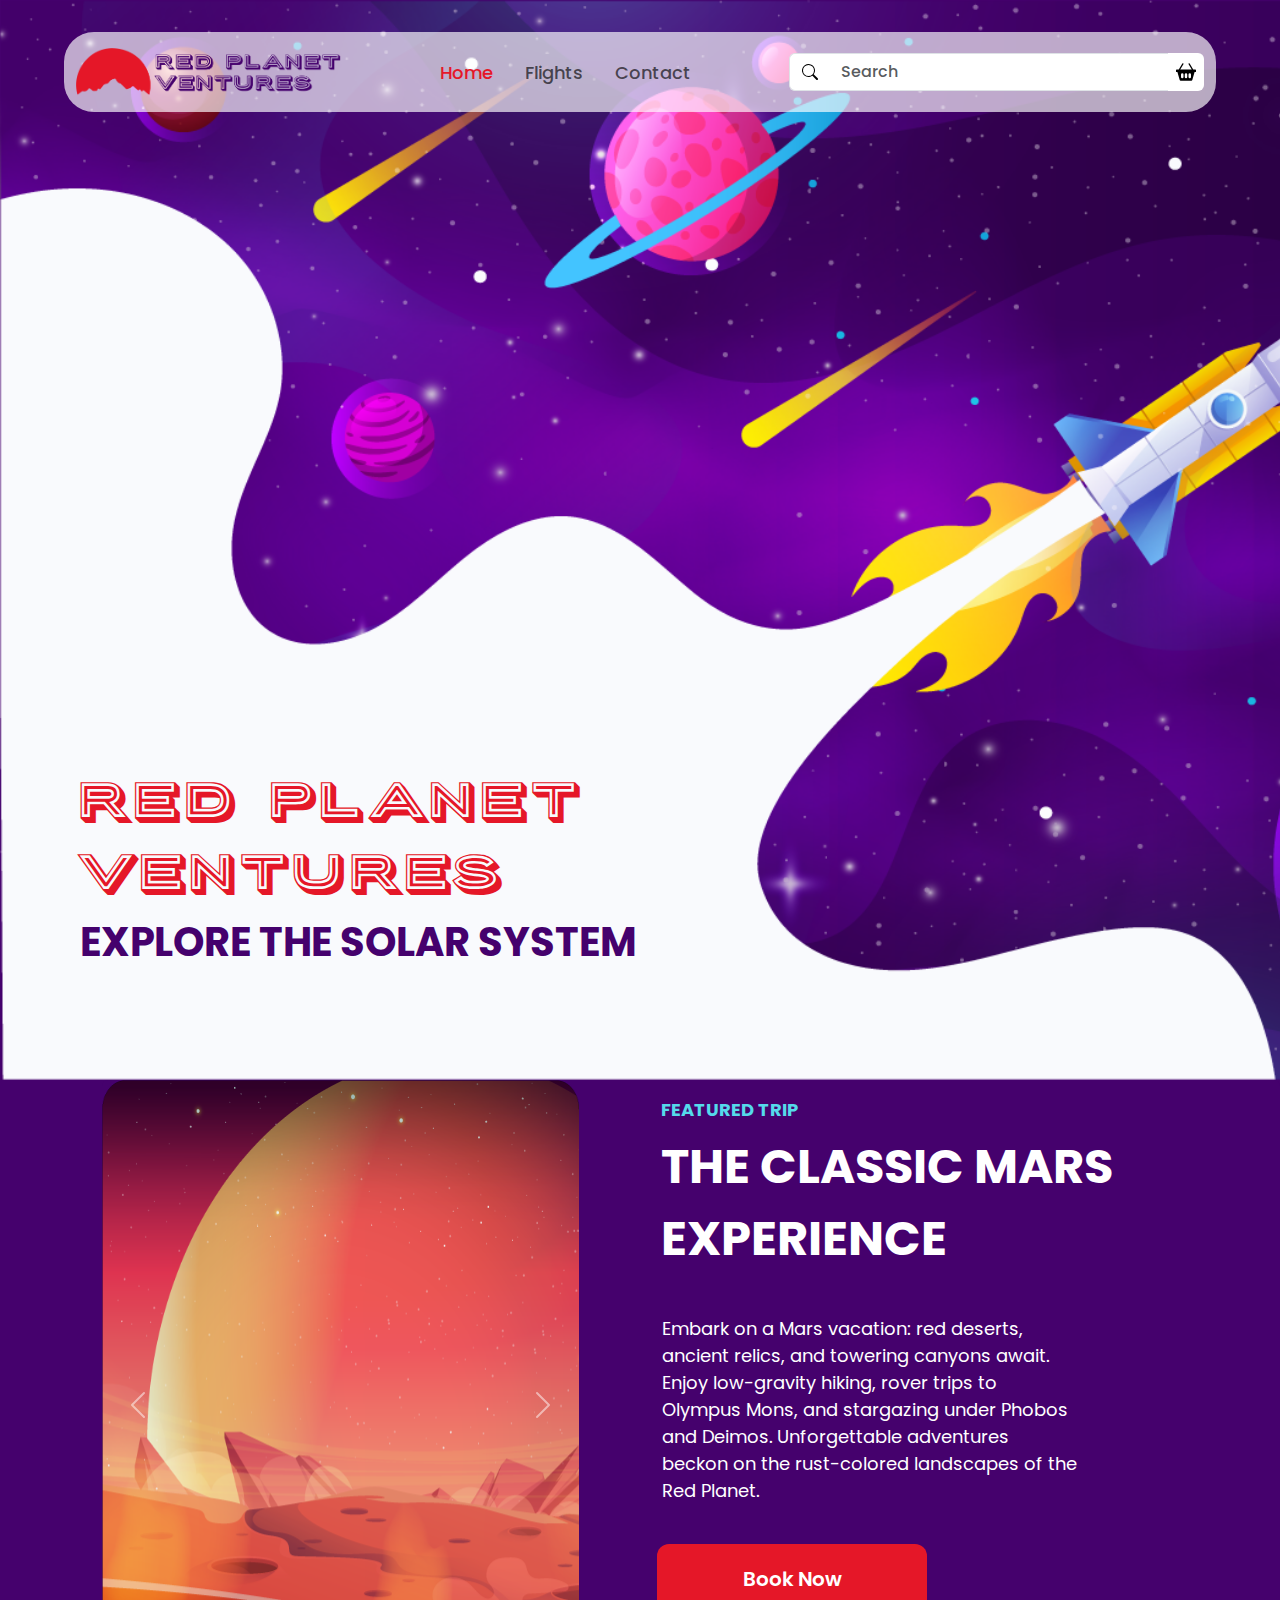
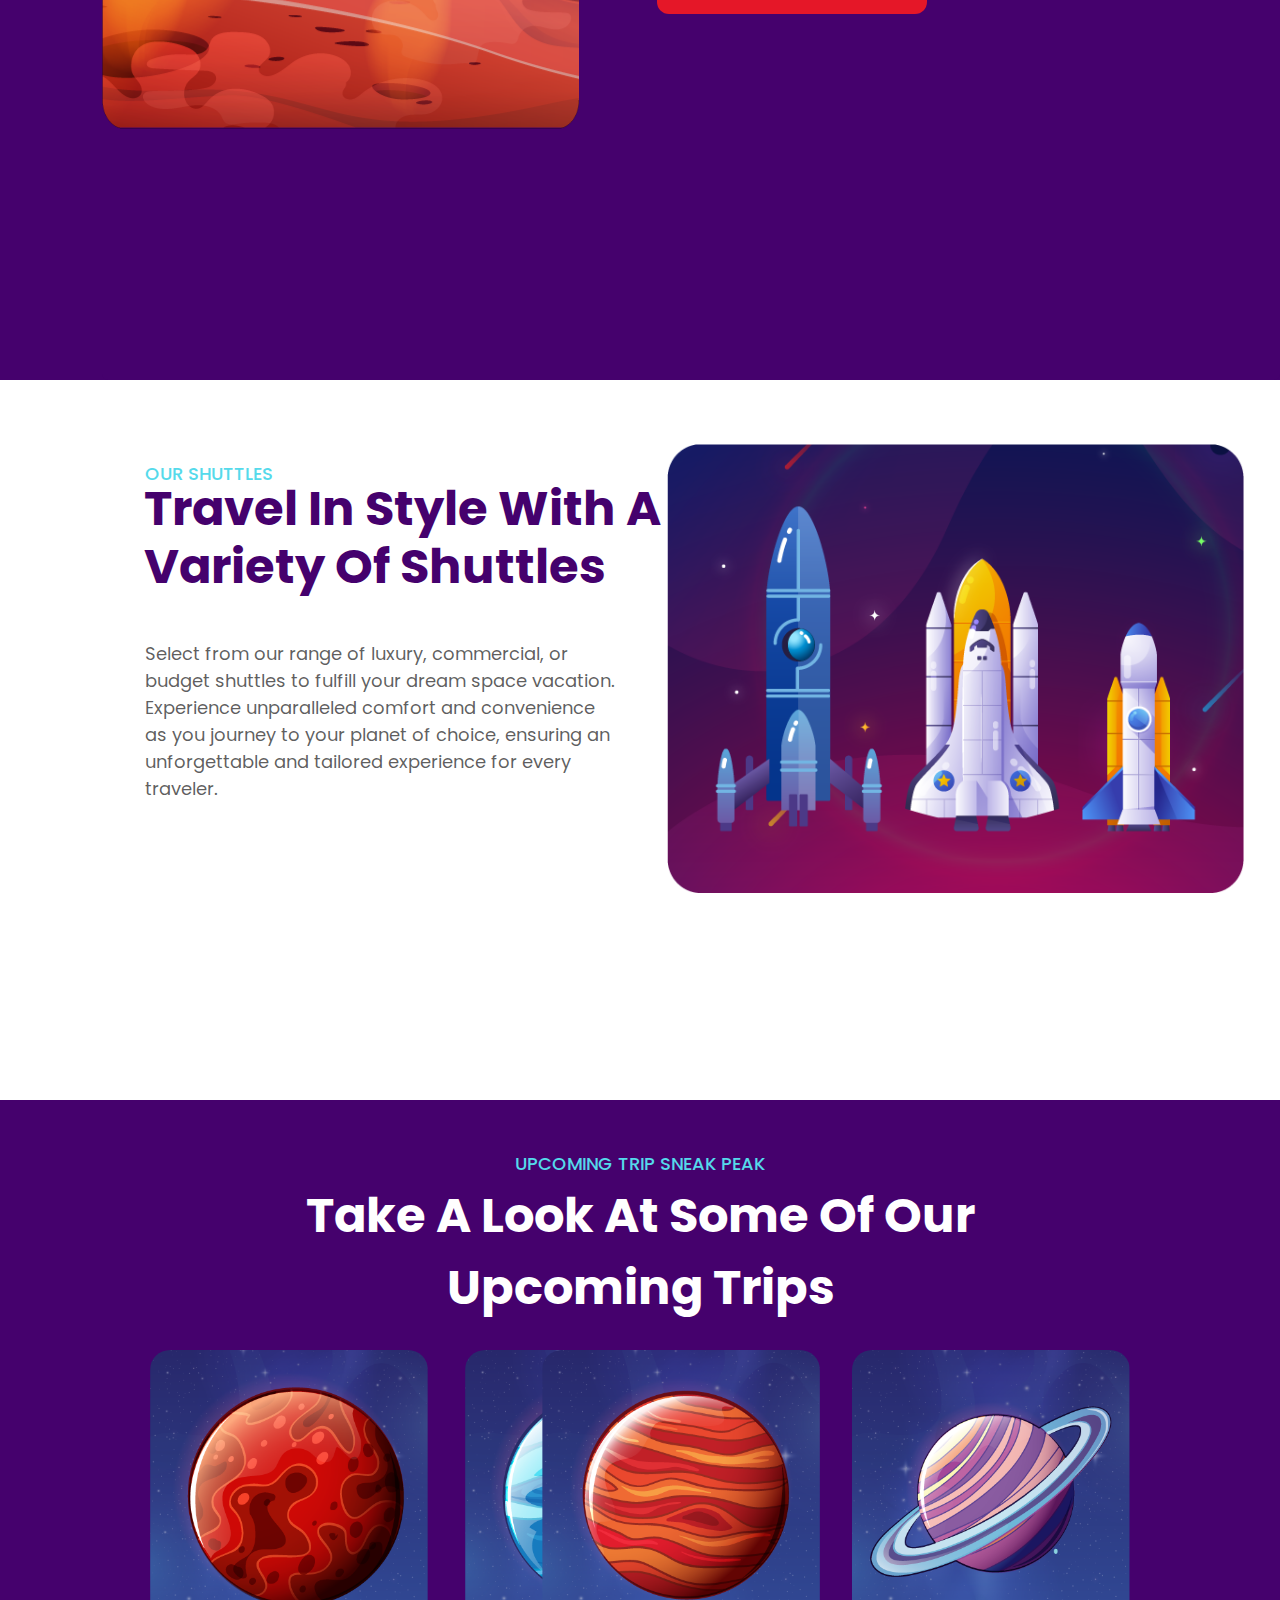
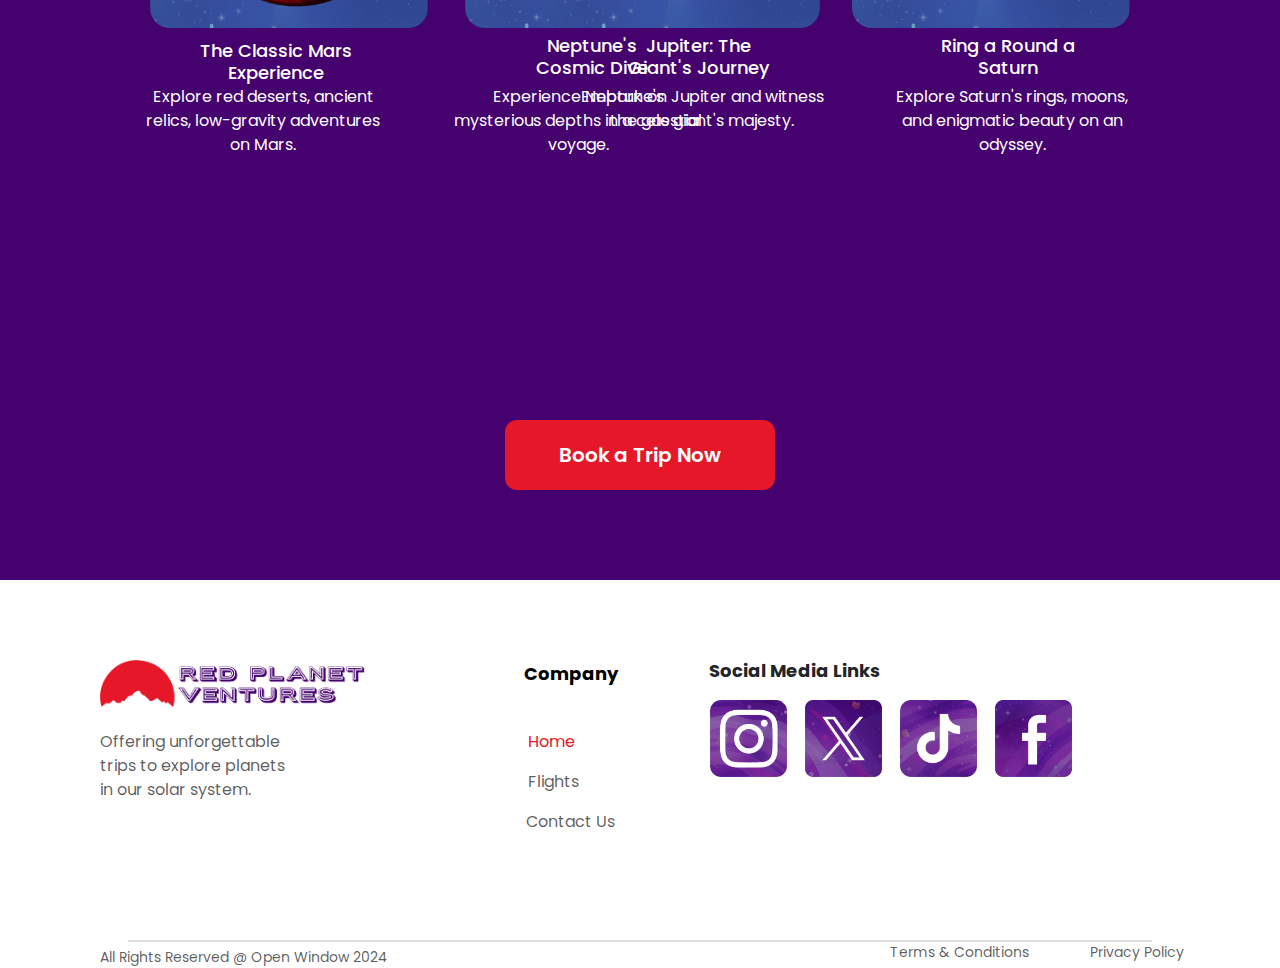
==== commit c0a70893: "styled all the different planets products and added a carousel" ====
--- a/index.html
+++ b/index.html
@@ -1,250 +1,303 @@
 <!DOCTYPE html>
 <html lang="en">
-    <head>
-        <meta charset="UTF-8">
-        <meta http-equiv="X-UA-Compatible" content="IE=edge">
-        <meta name="viewport" content="width=device-width, initial-scale=1.0">
-        <meta name="author" content="Rhichelle Strauss">
-        <meta name="keywords">
-        <title> Red Planet Ventures </title>
-
-        <link rel="preconnect" href="https://fonts.googleapis.com">
-        <link rel="preconnect" href="https://fonts.gstatic.com" crossorigin>
-        <link href="https://fonts.googleapis.com/css2?family=Poppins:ital,wght@0,100;0,200;0,300;0,400;0,500;0,600;0,700;0,800;0,900;1,100;1,200;1,300;1,400;1,500;1,600;1,700;1,800;1,900&display=swap" rel="stylesheet">
-        <link href="https://cdn.jsdelivr.net/npm/bootstrap@5.3.3/dist/css/bootstrap.min.css" rel="stylesheet" integrity="sha384-QWTKZyjpPEjISv5WaRU9OFeRpok6YctnYmDr5pNlyT2bRjXh0JMhjY6hW+ALEwIH" crossorigin="anonymous">
-
-
-        <link rel="stylesheet" href="css/main.css">
-        
-    </head>
-    <body> 
-         
-            <header class="homeHeader">
-                <nav class="navBarPages navbar-expand-lg justify-content-center ">
-                    <div class="navBarContainer container-fluid justify-content-center">
-                        <div class="navBar collapse navbar-collapse flex-row" id="navbarSupportedContent">
-                          <a class="navBarLogo navbar-brand" href="index.html"><img src="assets/img/logo.png" height="48px" width="266px"> </a>
-                          
-                        <ul class="navBarCenter navbar-nav m-auto ">
-                          <li class="navBarCenterHome nav-item mx-3">
-                            <a class="navBarHome nav-link active-link"  href="index.html">Home</a>
-                          </li>
-                          <li class="navBarCenterFlights nav-item mx-3">
+
+<head>
+    <meta charset="UTF-8">
+    <meta http-equiv="X-UA-Compatible" content="IE=edge">
+    <meta name="viewport" content="width=device-width, initial-scale=1.0">
+    <meta name="author" content="Rhichelle Strauss">
+    <meta name="keywords">
+    <title> Red Planet Ventures </title>
+
+    <link rel="preconnect" href="https://fonts.googleapis.com">
+    <link rel="preconnect" href="https://fonts.gstatic.com" crossorigin>
+    <link
+        href="https://fonts.googleapis.com/css2?family=Poppins:ital,wght@0,100;0,200;0,300;0,400;0,500;0,600;0,700;0,800;0,900;1,100;1,200;1,300;1,400;1,500;1,600;1,700;1,800;1,900&display=swap"
+        rel="stylesheet">
+    <link href="https://cdn.jsdelivr.net/npm/bootstrap@5.3.3/dist/css/bootstrap.min.css" rel="stylesheet"
+        integrity="sha384-QWTKZyjpPEjISv5WaRU9OFeRpok6YctnYmDr5pNlyT2bRjXh0JMhjY6hW+ALEwIH" crossorigin="anonymous">
+
+
+    <link rel="stylesheet" href="css/main.css">
+
+</head>
+
+<body>
+
+    <header class="homeHeader">
+        <nav class="navBarPages navbar-expand-lg justify-content-center ">
+            <div class="navBarContainer container-fluid justify-content-center">
+                <div class="navBar collapse navbar-collapse flex-row" id="navbarSupportedContent">
+                    <a class="navBarLogo navbar-brand" href="index.html"><img src="assets/img/logo.png" height="48px"
+                            width="266px"> </a>
+
+                    <ul class="navBarCenter navbar-nav m-auto ">
+                        <li class="navBarCenterHome nav-item mx-3">
+                            <a class="navBarHome nav-link active-link" href="index.html">Home</a>
+                        </li>
+                        <li class="navBarCenterFlights nav-item mx-3">
                             <a class="navBarFlights nav-link" href="pages/flights.html">Flights</a>
-                          </li>
-                          
-                          <li class="navBarCenterContact nav-item mx-3">
+                        </li>
+
+                        <li class="navBarCenterContact nav-item mx-3">
                             <a class="navBarContact nav-link" href="pages/contact.html">Contact</a>
-                          </li>
-                        </ul>
-                        <form class="d-flex" role="search">
-                            <div class="searchBar input-group">
-                                <span class="searchBarMag input-group-text">
-                                    <img src="./assets/img/search.svg"  width="16" height="16" >
-                                </span>
-                                    <input class="searchBarText form-control " type="search" placeholder="Search" aria-label="Search">
-                            
-                            
-                            <span class="searchBarCart input-group-text position-relative">
-                                <img src="assets/img/basket2-fill.svg"  width="20" height="20">
-                                <span class="cart badge bg-danger position-absolute top-0 start-100 translate-middle rounded-circle">
-                                    
-                                </span>
-                                </span>
-                          
-                          </div>
-                        </form>
-                      </div>
-                    </div>
-                  </nav>  
-
-            <div class="headerContainer">
-                
-                <div class="bottomTopLeft">Red Planet Ventures</div>
-                <div class="bottomBotLeft">EXPLORE THE SOLAR SYSTEM</div>
+                        </li>
+                    </ul>
+                    <form class="d-flex" role="search" width="30">
+                        <div class="searchBar input-group m-auto">
+                            <span class="searchBarMag input-group-text">
+                                <img src="./assets/img/search.svg" width="16" height="16">
+                            </span>
+                            <input class="searchBarText form-control " type="search" placeholder="Search"
+                                aria-label="Search">
+
+
+                            <span class="searchBarCart input-group-text">
+                                <img src="assets/img/basket2-fill.svg" width="20" height="20">
+
+
+                            </span>
+                            </span>
+
+                        </div>
+                    </form>
+                </div>
+            </div>
+        </nav>
+
+        <div class="headerContainer">
+
+            <div class="bottomTopLeft">Red Planet Ventures</div>
+            <div class="bottomBotLeft">EXPLORE THE SOLAR SYSTEM</div>
+        </div>
+
+    </header>
+    <section class="featuredTripHeader">
+        <div class="tripHeaderCard card  ">
+            <div class="row ">
+              <div class="col-md-5">
+                <div id="marsCarouselSlider" class="carousel slide">
+                    <div class="carousel-inner">
+                        <div class="carousel-item active">
+                            <img src="../assets/img/marsSliderClipped1.png" class="d-block w-100 rounded">
+                        </div>
+
+                        <div class=" carousel-item">
+                            <img src="../assets/img/marsSliderClipped2.png" class="d-block w-100 rounded">
+                        </div>
+
+                        <div class=" carousel-item">
+                            <img src="../assets/img/marsSliderClipped3.png" class="d-block w-100 rounded">
+                        </div>
+
+                        <div class=" carousel-item">
+                            <img src="../assets/img/marsSliderClipped14.png" class="d-block w-100 rounded">
+                        </div>
+
+                        <button class="carousel-control-prev" type="button" data-bs-target="#marsCarouselSlider"
+                            data-bs-slide="prev">
+                            <span class="carousel-control-prev-icon" aria-hidden="true"></span>
+                            <span class="visually-hidden">Previous</span>
+                        </button>
+                        <button class="carousel-control-next" type="button" data-bs-target="#marsCarouselSlider"
+                            data-bs-slide="next">
+                            <span class="carousel-control-next-icon" aria-hidden="true"></span>
+                            <span class="visually-hidden">Next</span>
+                        </button>
+                    </div>
+                </div>
               </div>
-
-            </header>
-            <section class="featuredTripHeader">
-                <div class="carouselContainer">
-                    <div class="featuredTripArrows">
-                        <img src="assets/img/arrowLeftWhite.png">
-                    <img src="assets/img/arrowRightWhite.png">
-                    </div>
-                   
-                </div>
-                <img src="assets/img/marsSliderClipped1.png" width="609px" height="649px">
-                
-
-                <div class="featuredTrip">FEATURED TRIP</div>
-
-                <h1>THE CLASSIC MARS EXPERIENCE</h1>
-
-                <div class="aboutTrip"> 
-                <p>Embark on a Mars vacation: red deserts, ancient relics, and towering canyons await. 
-                    Enjoy low-gravity hiking, rover trips to Olympus Mons, and stargazing under Phobos and Deimos. 
-                    Unforgettable adventures beckon on the rust-colored landscapes of the Red Planet.</p>
-                </div>
-
-                
-                <a href="pages/flights.html" class="buttonBook" width="270px" height="70px">Book Now</a>
-                
-            </section>
-
-            
-            <section class="shuttlesHeader">
-
-                <img src="assets/img/spacSchuttles.png" width="609px" height="477px">
-
-                <div class="shuttles">OUR SHUTTLES</div>
-
-                <h2>Travel In Style With A Variety Of Shuttles</h2>
-
-                <div class="aboutShuttles">
-                    <p>Select from our range of luxury, commercial, or
-                        budget shuttles to fulfill your dream space
-                        vacation. Experience unparalleled comfort and
-                        convenience as you journey to your planet of
-                        choice, ensuring an unforgettable and tailored
-                        experience for every traveler.</p>
-                </div>
-
-            </section>
-
-            <section class="upcomingTripsHeader">
-               <div class="upcomingTrip">UPCOMING TRIP SNEAK PEAK</div>
-                <div class="upcomingTripLook">Take A Look At Some Of Our Upcoming Trips</div>
-
-                <div class="planetCardsMars">
-                    <div class="classicMars">
-                        <img src="assets/img/flighhtMars.png">
+              <div class="col">
+                <div class="card-body">
+
+                  <span class="marsFeaturedTrip card-title row">FEATURED TRIP</span>
+                  <span class="marsClassicExp row">THE CLASSIC MARS EXPERIENCE</span>
+                  
+
+                  </div>
+                  <div class="marsFlightAbout row mt-4">
+                    <p>Embark on a Mars vacation: red deserts, ancient
+                        relics, and towering canyons await. Enjoy low-gravity
+                        hiking, rover trips to Olympus Mons, and stargazing
+                        under Phobos and Deimos. Unforgettable adventures
+                        beckon on the rust-colored landscapes of the Red
+                        Planet.</p>
+                    </div>
+                    <div class="d-flex align-items-center mt-4">
+                        
+                        <a href="pages/flights.html" class="buttonBook" width="270px" height="70px">Book Now</a>
+                    </div>
                     
-                    <div class="classicMarsExp">
-                        <h3>The Classic Mars Experience</h3> 
+                </div>
+              </div>
+            </div>
+          </div>
+    </section>
+
+
+   
+
+
+    <section class="shuttlesHeader">
+
+        <img src="assets/img/spacSchuttles.png" width="609px" height="477px">
+
+        <div class="shuttles">OUR SHUTTLES</div>
+
+        <h2>Travel In Style With A Variety Of Shuttles</h2>
+
+        <div class="aboutShuttles">
+            <p>Select from our range of luxury, commercial, or
+                budget shuttles to fulfill your dream space
+                vacation. Experience unparalleled comfort and
+                convenience as you journey to your planet of
+                choice, ensuring an unforgettable and tailored
+                experience for every traveler.</p>
+        </div>
+
+    </section>
+
+    <section class="upcomingTripsHeader">
+        <div class="upcomingTrip">UPCOMING TRIP SNEAK PEAK</div>
+        <div class="upcomingTripLook">Take A Look At Some Of Our Upcoming Trips</div>
+
+        <div class="planetCardsMars">
+            <div class="classicMars">
+                <img src="assets/img/flighhtMars.png">
+
+                <div class="classicMarsExp">
+                    <h3>The Classic Mars Experience</h3>
                     <p>Explore red deserts, ancient relics, low-gravity adventures on Mars.</p>
 
-                    </div>
-                    </div>
-                </div>
-
-                <div class="planetCardsNept">
-                <div class="neptCosmic">
-                    <img src="assets/img/flightNeptune.png">
-
-                    <div class="neptCosmicFlight">
-                        <h4>Neptune's Cosmic Dive</h4>
-                        <p>Experience Neptune's mysterious
-                            depths in a celestial voyage.</p>
-                    </div>
-                </div>
-                </div>
-
-                <div class="planetCardsGiant">
-                    <div class="jupiterGiant">
-                        <img src="assets/img/flightJupiter.png">
-
-                        <div class="giantJourney">
-                            <h5>Jupiter: The Giant's Journey</h5>
-                            <p>Embark on Jupiter and witness the gas giant's majesty.</p>
-                        </div>
-                    </div>
-                </div>
-
-                <div class="planetCardsSaturn">
-                    <div class="saturnRing">
-                        <img src="assets/img/flightSaturn.png">
-
-                        <div class="saturnRingFlight">
-                            <h6>Ring a Round a Saturn</h6>
-                            <p>Explore Saturn's rings, moons, and
-                                enigmatic beauty on an odyssey.</p>
-                        </div>
-                    </div>
-                </div>
-                <a href="pages/flights.html" class="buttonBookTrip" width="270px" height="70px">Book a Trip Now</a>
-            </section>
-
-
-        
-            <section class="footer"> 
-            <div class="footerFlexContainer">
-
-                <div class="socialMedia">
-                <p>Social Media Links</p></div>
-
-
-                <div class="logoFooter">
-                    <img src="assets/img/logo.png">
-                    <p>Offering unforgettable trips to
-                        explore planets in our solar
-                        system.</p></div>
-                <div class="companyColumn">
-                    <div class="company">Company</div>
+                </div>
+            </div>
+        </div>
+
+        <div class="planetCardsNept">
+            <div class="neptCosmic">
+                <img src="assets/img/flightNeptune.png">
+
+                <div class="neptCosmicFlight">
+                    <h4>Neptune's Cosmic Dive</h4>
+                    <p>Experience Neptune's mysterious
+                        depths in a celestial voyage.</p>
+                </div>
+            </div>
+        </div>
+
+        <div class="planetCardsGiant">
+            <div class="jupiterGiant">
+                <img src="assets/img/flightJupiter.png">
+
+                <div class="giantJourney">
+                    <h5>Jupiter: The Giant's Journey</h5>
+                    <p>Embark on Jupiter and witness the gas giant's majesty.</p>
+                </div>
+            </div>
+        </div>
+
+        <div class="planetCardsSaturn">
+            <div class="saturnRing">
+                <img src="assets/img/flightSaturn.png">
+
+                <div class="saturnRingFlight">
+                    <h6>Ring a Round a Saturn</h6>
+                    <p>Explore Saturn's rings, moons, and
+                        enigmatic beauty on an odyssey.</p>
+                </div>
+            </div>
+        </div>
+        <a href="pages/flights.html" class="buttonBookTrip" width="270px" height="70px">Book a Trip Now</a>
+    </section>
+
+
+
+    <section class="footer">
+        <div class="footerFlexContainer">
+
+            <div class="socialMedia">
+                <p>Social Media Links</p>
+            </div>
+
+
+            <div class="logoFooter">
+                <img src="assets/img/logo.png">
+                <p>Offering unforgettable trips to
+                    explore planets in our solar
+                    system.</p>
+            </div>
+            <div class="companyColumn">
+                <div class="company">Company</div>
 
                 <div class="footerCenter">
                     <div id="homeFooter">
-                    <a class ="active" href="index.html">Home</a></div>
+                        <a class="active" href="index.html">Home</a>
+                    </div>
 
                     <div id="flightsFooter">
-                    <a href="pages/flights.html">Flights</a></div>
+                        <a href="pages/flights.html">Flights</a>
+                    </div>
 
                     <div id="contactFooter">
-                        <a href="pages/contact.html">Contact Us</a></div>
-                    </div>
-                    </div>
-            
-
-                    <div class="socialMediaImg">
-
-                        
-
-                        <div class="instagram">
-                            <a href="https://www.instagram.com/openwindowinstitute/?utm_source=ig_web_button_share_sheet">
-                                <img src="assets/img/smInstagram.png" width="77px" height="77px">
-                            </a>
-                        </div>
-
-                        <div class="twitterX">
-                            <a href="https://x.com/open_window_">
-                                <img src="assets/img/smX.png" width="77px" height="77px">
-                            </a>
-                        </div>
-
-                        <div class="tiktok">
-                            <a href="https://www.tiktok.com/@open_window_?is_from_webapp=1&sender_device=pc">
-                                <img src="assets/img/smTicktock.png" width="77px" height="77px">
-                            </a>
-                        </div>
-
-                        <div class="facebook">
-                            <a href="https://www.facebook.com/theopenwindow/">
-                                <img src="assets/img/smFacebook.png" width="77px" height="77px" >
-                    
-                            </a>
-                        </div>
-
-
-                    </div>
-            </div>
-        </section>
-        <footer>
-            <hr>
-            <div class="footerBottom">
+                        <a href="pages/contact.html">Contact Us</a>
+                    </div>
+                </div>
+            </div>
+
+
+            <div class="socialMediaImg">
+
+
+
+                <div class="instagram">
+                    <a href="https://www.instagram.com/openwindowinstitute/?utm_source=ig_web_button_share_sheet">
+                        <img src="assets/img/smInstagram.png" width="77px" height="77px">
+                    </a>
+                </div>
+
+                <div class="twitterX">
+                    <a href="https://x.com/open_window_">
+                        <img src="assets/img/smX.png" width="77px" height="77px">
+                    </a>
+                </div>
+
+                <div class="tiktok">
+                    <a href="https://www.tiktok.com/@open_window_?is_from_webapp=1&sender_device=pc">
+                        <img src="assets/img/smTicktock.png" width="77px" height="77px">
+                    </a>
+                </div>
+
+                <div class="facebook">
+                    <a href="https://www.facebook.com/theopenwindow/">
+                        <img src="assets/img/smFacebook.png" width="77px" height="77px">
+
+                    </a>
+                </div>
+
+
+            </div>
+        </div>
+    </section>
+    <footer class="redPlanetVenturesFooter">
+        <hr>
+        <div class="footerBottom">
             <div class="footerBottomLeft">All Rights Reserved @ Open Window 2024</div>
-                        <div class="footerBottomRight">
-                            <div class="terms">Terms & Conditions</div>
-                            <div class="privacy">Privacy Policy</div>
-                        </div>
-                    </div>
-            </div>
-        </footer>
-
-        <script src="https://cdn.jsdelivr.net/npm/bootstrap@5.3.3/dist/js/bootstrap.bundle.min.js" integrity="sha384-YvpcrYf0tY3lHB60NNkmXc5s9fDVZLESaAA55NDzOxhy9GkcIdslK1eN7N6jIeHz" crossorigin="anonymous"></script>
-
-        </script>
-
-        </body>
-
-        
-    
+            <div class="footerBottomRight">
+                <div class="terms">Terms & Conditions</div>
+                <div class="privacy">Privacy Policy</div>
+            </div>
+        </div>
+        </div>
+    </footer>
+
+    <script src="https://cdn.jsdelivr.net/npm/bootstrap@5.3.3/dist/js/bootstrap.bundle.min.js"
+        integrity="sha384-YvpcrYf0tY3lHB60NNkmXc5s9fDVZLESaAA55NDzOxhy9GkcIdslK1eN7N6jIeHz"
+        crossorigin="anonymous"></script>
+
+    </script>
+
+</body>
+
+
+
 </html>--- a/css/main.css
+++ b/css/main.css
@@ -1,6 +1,7 @@
 body{
   margin: 0;
   padding: 0%;
+  
 }
 
 
@@ -117,6 +118,8 @@
     src: url(../assets/fonts/porter_sans_block/porter-sans-inline-block-webfont.woff);
   }
 
+
+/* Nav Bar Styling*/
   nav{
     margin-left: auto;
     margin-right: auto;
@@ -130,8 +133,8 @@
     height: 80px;
     
     margin-left: auto;
-    margin-right: auto; /*allows the navbar to be centered by setting the margin to auto*/
-    border-radius: 30px; /*rounding the navbar to make it look like the design given*/
+    margin-right: auto; 
+    border-radius: 30px; 
 
     display: flex;
     align-items: center;
@@ -150,27 +153,23 @@
     width: 80%; 
     
     text-decoration: none;
-    /*font size, color, and spacing to ensure the flights text is centered and in proportion. no text decoration, otherwise there is a link 
-    line on the bottom of the flights*/
   }
 
   .navBarHome{
     color: #000000a3;
     
-
     font-family: "Poppins", sans-serif;
     font-weight: 500;
     font-style: normal;
     font-size: 18px;
     width: 20%;
     
-
     text-decoration: none;
   }
+
   .navBarContact{
     color: #000000a3;
     
-
     font-family: "Poppins", sans-serif;
     font-weight: 500;
     font-style: normal;
@@ -179,48 +178,37 @@
 
     text-decoration: none;
   }
+
   .searchBarCart {
-    background: rgb(255, 255, 255); /* Match input field */
+    background: rgb(255, 255, 255); 
     border: none;
-    padding: 8px 12px;
-    /* Push cart icon to the right */
-    position: relative; /* Needed for absolute positioning of badge */
-}
+    padding: 8px ;
+    position: relative; 
+}
+
 .cart {
-  
-  padding: 4px 6px;
+ 
   min-width: 18px;
-  top: -5px; /* Adjust position */
+  top: -5px;
   right: 10px;
   border: none;
 }
 
 .searchBarMag {
-  background: white; /* Match input field */
-  border-right: none; /* Remove right border */
+  background: white;
+  border-right: none; 
   
 }
 
 .searchBarText {
-  border-left: none; /* Remove left border */
-  box-shadow: none; /* Remove default focus glow */
+  border-left: none; 
+   width: 70px;
   font-family: "Poppins", sans-serif;
     font-weight: 500;
     font-style: normal;
     color: #000000;
-    font-size: 18px;
-
-    padding-left: 10px; /* Space between input and search icon */
-    
-}
-
-
-.form-control {
-  border: none; /* Remove input border */
-  box-shadow: none; /* Remove focus outline */
-  padding-right: 40px; /* Add padding so text doesn't overlap with cart */
-}
-
+    font-size: 16px;
+}
 
   .navBarCenter a:hover{
     color: #e51728;
@@ -233,21 +221,23 @@
   color:#e51728;
   
 }
+
+/* Red Planet Ventures home Hero Section styling*/
 .headerContainer{
-  height: 101vh;
+  height: 100vh;
   
   position: relative;
   text-align: center;
 
 }
 
-
 .bottomTopLeft{
   position: absolute;
-  bottom: 130px;
-  left: 16px;
+  bottom: 100px;
+  left: 80px;
   width: 600px;
   word-wrap: break-word;
+  text-align: left;
 
   font-family: 'PorterSans';
   font-size: 48px;
@@ -255,9 +245,12 @@
 }
 
 .bottomBotLeft{
+  
   position:absolute;
-  bottom: 75px;
-  left: 28px;
+  bottom: 40px;
+  left: 80px;
+
+  text-align: left;
   
 
   font-family: "Poppins", sans-serif;
@@ -271,81 +264,42 @@
 .homeHeader{
   height: 120vh;
   background-image: url(../assets/img/homePageHeader.png);
+  background-color: #45016d;
   background-repeat: no-repeat;
   background-size: cover;
   overflow: hidden;
+  width: 100%;
 }
 
 .featuredTripHeader {
-  height: 101vh;
-  background-size: cover;
-
-  position: relative;
-  width: 100%; 
+  
+   
   background-color: #45016d;
 }
 
-/*.carouselContainer {
-  position: relative;
-  display: inline-block;
-}
-
-.featuredTripArrows {
-  position: absolute;
-  top: 50%;
-  width: 50%;
-  display: flex;
-  justify-content: space-between;
-  transform: translateY(-50%);
-}
-
-.arrow {
-  position: absolute;
-  width: 20px; 
-  height: auto;
-  cursor: pointer;
-}
-
-.arrow.left {
-  left: -60px; 
-}
-
-.arrow.right {
-  right: -60px; 
-}*/
-
-
-
-
-.featuredTripHeader img{
-  position: absolute;
-  bottom: 40px;
-  left: 100px;
-  
-
-  padding: 14px 16px;
-}
-
-
-
-.featuredTrip{
-  position:absolute;
-  top: 100px;
-  right: 590px;
-  
-
-  font-family: "Poppins", sans-serif;
-    font-weight: 500;
+
+/* Featured Product - The classic Mars experience styling on home page*/
+
+.tripHeaderCard{
+  border: none;
+  background-color: #45016d;
+  margin-left: 8%;
+  height: 100vh;
+}
+
+.card-body{
+  margin-left: 8%;
+}
+.marsFeaturedTrip{
+  
+  font-family: "Poppins", sans-serif;
+    font-weight: 700;
     font-style: normal;
     font-size: 18px;
     color: #55daeb;
 }
 
-h1{
-  position: absolute;
-  top: 130px;
-  right: 120px;
-
+.marsClassicExp{
   font-family: "Poppins", sans-serif;
     font-weight: 700;
     font-style: normal;
@@ -355,14 +309,10 @@
   text-align: left;
   width: 600px;
   word-wrap: break-word
-
-}
-
-.aboutTrip p{
-  position: absolute;
-  top: 270px;
-  right: 250px;
-
+}
+
+.marsFlightAbout{
+  margin-left: 7%;
   font-family: "Poppins", sans-serif;
   font-weight: 400;
   font-style: normal;
@@ -370,18 +320,14 @@
   color: #ffffff;
 
   text-align: left;
-  width: 470px;
+  width: 65%;
   word-wrap: break-word
 
 }
 
-
-
 .buttonBook{
-  position: absolute;
-  top: 500px;
-  right: 450px;
-
+  
+  margin-left: 8%;
   width: 270px;
   height: 70px;
 
@@ -410,6 +356,7 @@
   cursor: pointer;
 }
 
+/*Shuttles and Shuttles description on home page styling*/
 .shuttlesHeader{
   height: 80vh;
   background-size: cover;
@@ -434,7 +381,6 @@
   top: 80px;
   left: 145px;
   
-
   font-family: "Poppins", sans-serif;
     font-weight: 500;
     font-style: normal;
@@ -475,6 +421,7 @@
 
 }
 
+/* Featured Products cards on home page styling*/
 .upcomingTripsHeader{
   position: relative;
   height: 120vh;
@@ -490,7 +437,6 @@
   padding-top: 5px;
   padding-bottom: 5px;
 
-
 }
 
 .upcomingTrip{
@@ -871,6 +817,7 @@
   cursor: pointer;
 }
 
+/* Footer for all pages styling*/
 .footerFlexContainer{
   display: flex;
   flex-direction: row;
@@ -916,10 +863,10 @@
   font-family: "Poppins", sans-serif;
   font-weight: 400;
   font-style: normal;
-  font-size: 18px;
+  font-size: 16px;
   color: #000000a3;
 
-  width: 20%;
+  width: 15%;
 }
 
 .companyColumn{
@@ -937,7 +884,7 @@
   justify-content: left;
 
   top: 80px;
-  right: 20px;
+  right: 22px;
 
   font-family: "Poppins", sans-serif;
   font-weight: 700;
@@ -960,9 +907,7 @@
   justify-content: right;
 
   top: 150px;
-  right: 58px;
-
-  
+  right: 65px;
 }
 
 #homeFooter a{
@@ -972,7 +917,7 @@
 
   text-decoration: none;
   color: #000000a3;
-  font-size: 18px;
+  font-size: 16px;
 }
 
 #flightsFooter{
@@ -982,7 +927,7 @@
   justify-content: right;
 
   top: 190px;
-  right: 55px;
+  right: 61px;
 }
 
 
@@ -993,7 +938,7 @@
 
   text-decoration: none;
   color: #000000a3;
-  font-size: 18px;
+  font-size: 16px;
 }
 
 #contactFooter{
@@ -1004,7 +949,7 @@
   
 
   top: 230px;
-  right: 40px;
+  right: 48px;
 }
 
 #contactFooter a{
@@ -1014,7 +959,7 @@
 
   text-decoration: none;
   color: #000000a3;
-  font-size: 18px;
+  font-size: 16px;
   width: 150%;
 
 }
@@ -1055,16 +1000,20 @@
   justify-content: right;
   position: absolute;
 
+  gap: 18px;
   top: 120px;
-  right: 265px;
-}
-
+  right: 208px;
+}
+.redPlanetVenturesFooter{
+  background-color: #ffffff;
+}
 .footerBottom{
   display: flex;
   flex-direction: row;
   align-items: center;
   justify-content: center;
   position: relative;
+  background-color: #ffffff;
 }
 
 hr{
@@ -1083,7 +1032,7 @@
   font-family: "Poppins", sans-serif;
   font-weight: 400;
   font-style: normal;
-  font-size: 18px;
+  font-size: 14px;
   color: #000000a3;
   padding-top: 30px;
 
@@ -1107,7 +1056,7 @@
   font-family: "Poppins", sans-serif;
   font-weight: 400;
   font-style: normal;
-  font-size: 18px;
+  font-size: 14px;
   color: #000000a3;
   
 
@@ -1125,7 +1074,7 @@
   font-family: "Poppins", sans-serif;
   font-weight: 400;
   font-style: normal;
-  font-size: 18px;
+  font-size: 14px;
   color: #000000a3;
   
   left:  450px;
@@ -1156,18 +1105,19 @@
   color: #e51728;
 }
 
+/* Header/Hero image's styling for flights page*/
 .flightsHeader{
   height: 50vh;
   position: relative;
   
   background-image: url(../assets/img/headerbackBack.png);
+  background-color: #45016d;
   background-repeat: no-repeat;
   background-size: cover;
   overflow-y: hidden;
   overflow-x: hidden;
-
-  
-}
+}
+
 .flightsBook{
   position: absolute;
   
@@ -1180,23 +1130,21 @@
 
 }
 
-.selectBar{
-  height: 15vh;
-  background-color: #45016d;
-}
-
+/* Contact Page header image styling*/
 .contactHeader{
   height: 50vh;
   position: relative;
   
   background-image: url(../assets/img/headerbackBack.png);
+  background-color: #45016d;
   background-repeat: no-repeat;
   background-size: cover;
   overflow-y: hidden;
   overflow-x: hidden;
-
-  
-}
+  
+}
+
+/* About us section styling on the contact page*/
 .contactUs{
   position: absolute;
   
@@ -1206,7 +1154,6 @@
 
   bottom: 90px;
   left: 510px;
-
 }
 
 .aboutUs {
@@ -1270,3 +1217,1009 @@
   flex-shrink: 0; 
 }
 
+/*ToolBar styling for the layout of the products/flights page styling*/
+.toolBar{
+  height: 15vh;
+  background-color: #45016d;
+}
+
+.sliderFilter{
+  background-color: #45016d;
+  border: none;
+
+  padding: 10px;
+  display: flex;
+  justify-content: left;
+  align-items: center;
+  margin-left: 100px;
+}
+
+.sliderFilter:hover{
+  background-color: #000000a3;
+}
+
+.sliderFilter img {
+  filter: brightness(0) invert(1);
+}
+
+.filter{
+  font-family: "Poppins", sans-serif;
+    font-weight: 500;
+    font-style: normal;
+    font-size: 18px;
+
+    color: #ffffff;
+}
+
+.grid{
+  background-color: #45016d;
+  border: none;
+
+  padding: 10px;
+  display: flex;
+  justify-content: left;
+  align-items: center;
+}
+
+.grid:hover{
+  background-color: #000000a3;
+}
+
+.grid img {
+  filter: brightness(0) invert(1);
+}
+
+.listIcon{
+  background-color: #45016d;
+  border: none;
+
+  padding: 10px;
+  display: flex;
+  justify-content:left;
+  align-items: center;
+}
+
+.listIcon:hover{
+  background-color:#000000a3
+}
+
+.listIcon img {
+  filter: brightness(0) invert(1);
+}
+
+.results-content{
+  font-family: "Poppins", sans-serif;
+  font-weight: 500;
+  font-style: normal;
+  font-size: 18px;
+
+  color: #ffffff;
+}
+
+.lineDivide {
+  width: 4px;
+  height: 24px;
+  background-color: rgb(255, 255, 255);
+  margin: 0 15px;
+}
+
+.show{
+  font-family: "Poppins", sans-serif;
+  font-weight: 500;
+  font-style: normal;
+  font-size: 18px;
+
+  color: #ffffff;
+}
+
+.showNumButton{
+  font-family: "Poppins", sans-serif;
+    font-weight: 400;
+    font-style: normal;
+    font-size: 18px;
+    color: #45016d;
+
+    height: 50px;
+    width: 50px;
+    border-radius: 6px;
+    border: none;
+
+    background-color: #ffffffa9;
+}
+
+.showNumButton:hover{
+  color:#45016d;
+  background-color:#000000a3;
+  border: #ffffffa9;
+}
+
+.sortBy{
+  font-family: "Poppins", sans-serif;
+  font-weight: 500;
+  font-style: normal;
+  font-size: 18px;
+
+  color: #ffffff;
+}
+
+.defaultButton{
+
+  display: flex;
+  align-content: center;
+  flex-wrap: wrap;
+  text-align: right;
+  padding-left: 20px;
+
+  font-family: "Poppins", sans-serif;
+  font-weight: 400;
+  font-style: normal;
+  font-size: 18px;
+  color: #45016d;
+
+  height: 50px;
+  width: 200px;
+  border-radius: 6px;
+  border: none;
+
+  background-color: #ffffffa9;
+}
+
+.defaultButton:hover{
+  color:#45016d;
+  background-color:#000000a3;
+  border: #ffffffa9;
+}
+
+.rightToolBar {
+  margin-right: 80px;
+  margin-left: auto;
+}
+
+/*Mars Flight Product Cards Styling*/
+.bookMarsFlight{
+  
+  border: none;
+  background-color: #ffffff;
+
+  display: flex;
+  justify-content: center;
+  align-items: center;
+}
+.marsFlightCard{
+  margin-top: 5%;
+  border: none;
+  margin-left: 2%;
+}
+.bookMarsFlight img{
+  margin-left: 100px;
+  margin-right: auto;
+}
+
+.marsFlightTitle{
+  font-family: "Poppins", sans-serif;
+  font-weight: 700;
+  font-style: normal;
+  font-size: 48px;
+
+  color: #000000;
+
+}
+
+.marsPriceDiscounted{
+  font-family: "Poppins", sans-serif;
+  font-weight: 500;
+  font-style: normal;
+  font-size: 24px;
+
+  color: #00000082;
+}
+
+.marsPriceNormal{
+  padding-left: 50px;
+  font-family: "Poppins", sans-serif;
+  font-weight: 500;
+  font-style: normal;
+  font-size: 24px;
+
+  color: #00000082;
+  text-decoration: line-through;
+}
+
+.lineDivideReview{
+  width: 2px;
+  height: 30px;
+  background-color:#00000086;
+  margin: 0 15px;
+}
+
+.custReview{
+  font-family: "Poppins", sans-serif;
+    font-weight: 400;
+    font-style: normal;
+    color:#00000086;
+    font-size: 12px;
+}
+
+.marsFlightDesc{
+  font-family: "Poppins", sans-serif;
+    font-weight: 400;
+    font-style: normal;
+    color:#000000;
+    font-size: 16px;
+    width: 80%;
+}
+
+.numOfFlights .btn{
+  background-color: #45016d;
+  font-family: "Poppins", sans-serif;
+  font-weight: 700;
+  font-style: normal;
+  color: #ffffff;
+
+  width: 40px;
+  height: 70px;
+  border-radius: 12px;
+}
+
+
+.bookFlightMars{
+  background-color:#e51728;
+  border-color: #e51728;
+
+  font-family: "Poppins", sans-serif;
+  font-weight: 700;
+  font-style: normal;
+  color: #ffffff;
+
+  width: 270px;
+  height: 70px;
+  border-radius: 12px;
+  margin-left: 3%;
+}
+
+.bookFlightMars:hover{
+  border-color: #e51728;
+  background-color:#ffffff;
+  color:#e51728;
+ 
+}
+.lineDivideAddInfo{
+  border: none;
+    height: 1px;
+    background-color: #0000006a; 
+    margin: 20px 0;
+    
+}
+
+.addInfoMars{
+  display: flex;
+  flex-direction: column;
+  justify-content: space-between;
+  
+
+  font-family: "Poppins", sans-serif;
+    font-weight: 400;
+    font-style: normal;
+    color:#0000006a;
+    font-size: 16px;
+}
+
+.dividerInfo{
+  display: flex;
+  flex-direction: row;
+  padding: 0;
+  margin-left: 10%;
+}
+
+.addInfoValue{
+  display: flex;
+  flex-direction: row;
+  align-items: center;
+  
+  
+}
+
+.addInfoRow{
+  display: flex;
+  gap: 8px;
+}
+
+.addInfoLabel{
+  display: flex;
+  flex-direction: row;
+  align-items: center;
+  width: 10%;
+}
+
+/*Neptune's product cards*/
+.bookNeptuneFlight{
+  height: 100vh;
+  border: none;
+  background-color:#45016d;
+
+  display: flex;
+  justify-content: center;
+  align-items: center;
+}
+
+.bookNeptuneFlight{
+  margin-left: auto;
+  margin-right: auto;
+}
+
+.bookNeptuneFlightIMG{
+  margin-left: 130px;
+  margin-right: auto;
+}
+.neptuneFlightCard {
+  background-color: #45016d;
+  border: none;
+}
+
+.neptuneFlightTitle{
+  font-family: "Poppins", sans-serif;
+  font-weight: 700;
+  font-style: normal;
+  font-size: 48px;
+
+  color:#ffffff;
+}
+
+.neptunePrice{
+  font-family: "Poppins", sans-serif;
+  font-weight: 500;
+  font-style: normal;
+  font-size: 24px;
+
+  color:#55daeb;
+}
+.lineDivideReviewNeptune{
+  width: 2px;
+  height: 30px;
+  background-color:#ffffff8c;
+  margin: 0 15px;
+}
+
+.neptuneStarReviews{
+  display: flex;
+  flex-direction: row;
+  padding: 0;
+  
+}
+.custReviewNeptune{
+  font-family: "Poppins", sans-serif;
+    font-weight: 400;
+    font-style: normal;
+    color:#ffffff8c;
+    font-size: 12px;
+}
+.neptuneFlightDesc{
+  font-family: "Poppins", sans-serif;
+    font-weight: 400;
+    font-style: normal;
+    color:#ffffff;
+    font-size: 16px;
+    width: 80%;
+}
+
+.neptunenumOfFlights .btn{
+  background-color:#55daeb;
+  font-family: "Poppins", sans-serif;
+  font-weight: 700;
+  font-style: normal;
+  color: #ffffff;
+
+  width: 40px;
+  height: 70px;
+  border-radius: 12px;
+}
+.bookFlightNeptune{
+  background-color:#e51728;
+  border-color: #e51728;
+
+  font-family: "Poppins", sans-serif;
+  font-weight: 700;
+  font-style: normal;
+  color: #ffffff;
+
+  width: 270px;
+  height: 70px;
+  border-radius: 12px;
+  margin-left: 3%;
+}
+
+.bookFlightNeptune:hover{
+  border-color: #e51728;
+  background-color:#ffffff;
+  color:#e51728;
+ 
+}
+
+.lineDivideAddInfoNept{
+  border: none;
+    height: 1px;
+    background-color: #ffffff; 
+    margin: 20px 0;
+}
+.addInfoNeptune{
+  display: flex;
+  flex-direction: column;
+  justify-content: space-between;
+  
+
+  font-family: "Poppins", sans-serif;
+    font-weight: 400;
+    font-style: normal;
+    color:#ffffff8c;
+    font-size: 16px;
+}
+/*Jupiter product card styling*/
+.bookJupiterFlight{
+  border: none;
+  background-color: #ffffff;
+
+  display: flex;
+  justify-content: center;
+  align-items: center;
+}
+.jupiterFlightCard{
+  margin-top: 5%;
+  border: none;
+  margin-left: 2%;
+}
+.bookJupiterFlight img{
+  margin-left: 100px;
+  margin-right: auto;
+}
+
+.jupiterFlightTitle{
+  font-family: "Poppins", sans-serif;
+  font-weight: 700;
+  font-style: normal;
+  font-size: 48px;
+
+  color: #000000;
+
+}
+
+.jupiterPrice{
+  font-family: "Poppins", sans-serif;
+  font-weight: 500;
+  font-style: normal;
+  font-size: 24px;
+
+  color: #00000082;
+}
+
+.lineDivideReviewJupiter{
+  width: 2px;
+  height: 30px;
+  background-color: #00000086;
+  margin: 0 15px;
+}
+
+.custReviewJupiter{
+  font-family: "Poppins", sans-serif;
+    font-weight: 400;
+    font-style: normal;
+    color: #00000082;
+    font-size: 12px;
+}
+
+.jupiterFlightDesc{
+  font-family: "Poppins", sans-serif;
+    font-weight: 400;
+    font-style: normal;
+    color:#000000;
+    font-size: 16px;
+    width: 80%;
+}
+
+.numOfFlightsJupiter .btn{
+  background-color: #45016d;
+  font-family: "Poppins", sans-serif;
+  font-weight: 700;
+  font-style: normal;
+  color: #ffffff;
+
+  width: 40px;
+  height: 70px;
+  border-radius: 12px;
+}
+.bookFlightJupiter{
+  background-color:#e51728;
+  border-color: #e51728;
+
+  font-family: "Poppins", sans-serif;
+  font-weight: 700;
+  font-style: normal;
+  color: #ffffff;
+
+  width: 270px;
+  height: 70px;
+  border-radius: 12px;
+  margin-left: 3%;
+}
+
+.bookFlightJupiter:hover{
+  border-color: #e51728;
+  background-color:#ffffff;
+  color:#e51728;
+ 
+}
+
+
+.lineDivideAddInfoJupiter{
+  border: none;
+    height: 1px;
+    background-color: #0000006a; 
+    margin: 20px 0;
+    
+}
+
+.addInfoJupiter{
+  display: flex;
+  flex-direction: column;
+  justify-content: space-between;
+  
+
+  font-family: "Poppins", sans-serif;
+    font-weight: 400;
+    font-style: normal;
+    color:#0000006a;
+    font-size: 16px;
+}
+
+.dividerInfo{
+  display: flex;
+  flex-direction: row;
+  padding: 0;
+  margin-left: 10%;
+}
+
+.addInfoValue{
+  display: flex;
+  flex-direction: row;
+  align-items: center;
+  
+  
+}
+
+.addInfoRow{
+  display: flex;
+  gap: 8px;
+}
+
+.addInfoLabel{
+  display: flex;
+  flex-direction: row;
+  align-items: center;
+  width: 10%;}
+
+
+/*Saturn Product Card styling*/
+.bookSaturnFlight{
+  height: 100vh;
+  border: none;
+  background-color:#45016d;
+
+  display: flex;
+  justify-content: center;
+  align-items: center;
+}
+
+.bookSaturnFlight{
+  margin-left: auto;
+  margin-right: auto;
+}
+
+.bookSaturnFlightIMG{
+  margin-left: 130px;
+  margin-right: auto;
+}
+.saturnFlightCard {
+  background-color: #45016d;
+  border: none;
+}
+
+.saturnFlightTitle{
+  font-family: "Poppins", sans-serif;
+  font-weight: 700;
+  font-style: normal;
+  font-size: 48px;
+
+  color:#ffffff;
+}
+
+.saturnPrice{
+  font-family: "Poppins", sans-serif;
+  font-weight: 500;
+  font-style: normal;
+  font-size: 24px;
+
+  color:#55daeb;
+}
+.lineDivideReviewSaturn{
+  width: 2px;
+  height: 30px;
+  background-color:#ffffff8c;
+  margin: 0 15px;
+}
+
+.saturnStarReviews{
+  display: flex;
+  flex-direction: row;
+  padding: 0;
+  
+}
+.custReviewSaturn{
+  font-family: "Poppins", sans-serif;
+    font-weight: 400;
+    font-style: normal;
+    color:#ffffff8c;
+    font-size: 12px;
+}
+.saturnFlightDesc{
+  font-family: "Poppins", sans-serif;
+    font-weight: 400;
+    font-style: normal;
+    color:#ffffff;
+    font-size: 16px;
+    width: 80%;
+}
+
+.numOfFlightsSaturn .btn{
+  background-color:#55daeb;
+  font-family: "Poppins", sans-serif;
+  font-weight: 700;
+  font-style: normal;
+  color: #ffffff;
+
+  width: 40px;
+  height: 70px;
+  border-radius: 12px;
+}
+.bookFlightSaturn{
+  background-color:#e51728;
+  border-color: #e51728;
+
+  font-family: "Poppins", sans-serif;
+  font-weight: 700;
+  font-style: normal;
+  color: #ffffff;
+
+  width: 270px;
+  height: 70px;
+  border-radius: 12px;
+  margin-left: 3%;
+}
+
+.bookFlightSaturn:hover{
+  border-color: #e51728;
+  background-color:#ffffff;
+  color:#e51728;
+ 
+}
+
+.lineDivideAddInfoSaturn{
+  border: none;
+    height: 1px;
+    background-color: #ffffff; 
+    margin: 20px 0;
+}
+.addInfoSaturn{
+  display: flex;
+  flex-direction: column;
+  justify-content: space-between;
+  
+
+  font-family: "Poppins", sans-serif;
+    font-weight: 400;
+    font-style: normal;
+    color:#ffffff8c;
+    font-size: 16px;
+}
+
+/*Uranus Product Card Styling*/
+.bookUranusFlight{
+  border: none;
+  background-color: #ffffff;
+
+  display: flex;
+  justify-content: center;
+  align-items: center;
+}
+.uranusFlightCard{
+  margin-top: 5%;
+  border: none;
+  margin-left: 2%;
+}
+.bookUranusFlight img{
+  margin-left: 100px;
+  margin-right: auto;
+}
+
+.uranusFlightTitle{
+  font-family: "Poppins", sans-serif;
+  font-weight: 700;
+  font-style: normal;
+  font-size: 48px;
+
+  color: #000000;
+
+}
+
+.uranusPrice{
+  font-family: "Poppins", sans-serif;
+  font-weight: 500;
+  font-style: normal;
+  font-size: 24px;
+
+  color: #00000082;
+}
+
+
+
+.lineDivideReviewUranus{
+  width: 2px;
+  height: 30px;
+  background-color: #00000086;
+  margin: 0 15px;
+}
+
+.custReviewUranus{
+  font-family: "Poppins", sans-serif;
+    font-weight: 400;
+    font-style: normal;
+    color: #00000082;
+    font-size: 12px;
+}
+
+.uranusFlightDesc{
+  font-family: "Poppins", sans-serif;
+    font-weight: 400;
+    font-style: normal;
+    color:#000000;
+    font-size: 16px;
+    width: 80%;
+}
+
+.numOfFlightsUranus .btn{
+  background-color: #45016d;
+  font-family: "Poppins", sans-serif;
+  font-weight: 700;
+  font-style: normal;
+  color: #ffffff;
+
+  width: 40px;
+  height: 70px;
+  border-radius: 12px;
+}
+
+
+.bookFlightUranus:hover{
+  border-color: #e51728;
+  background-color:#ffffff;
+  color:#e51728;
+ 
+}
+
+.bookFlightUranus{
+  background-color:#e51728;
+  border-color: #e51728;
+
+  font-family: "Poppins", sans-serif;
+  font-weight: 700;
+  font-style: normal;
+  color: #ffffff;
+
+  width: 270px;
+  height: 70px;
+  border-radius: 12px;
+  margin-left: 3%;
+}
+
+
+.lineDivideAddInfo{
+  border: none;
+    height: 1px;
+    background-color: #0000006a; 
+    margin: 20px 0;
+    
+}
+
+.addInfoUranus{
+  display: flex;
+  flex-direction: column;
+  justify-content: space-between;
+  
+
+  font-family: "Poppins", sans-serif;
+    font-weight: 400;
+    font-style: normal;
+    color:#0000006a;
+    font-size: 16px;
+}
+
+.dividerInfo{
+  display: flex;
+  flex-direction: row;
+  padding: 0;
+  margin-left: 10%;
+}
+
+.addInfoValue{
+  display: flex;
+  flex-direction: row;
+  align-items: center;
+  
+  
+}
+
+.addInfoRow{
+  display: flex;
+  gap: 8px;
+}
+
+.addInfoLabel{
+  display: flex;
+  flex-direction: row;
+  align-items: center;
+  width: 10%;
+}
+
+/*Moon flight Card styling*/
+.bookMoonFlight{
+  height: 100vh;
+  border: none;
+  background-color:#45016d;
+
+  display: flex;
+  justify-content: center;
+  align-items: center;
+}
+
+.bookMoonFlight{
+  margin-left: auto;
+  margin-right: auto;
+}
+
+.bookMoonFlightIMG{
+  margin-left: 130px;
+  margin-right: auto;
+}
+.moonFlightCard {
+  background-color: #45016d;
+  border: none;
+}
+
+.moonFlightTitle{
+  font-family: "Poppins", sans-serif;
+  font-weight: 700;
+  font-style: normal;
+  font-size: 48px;
+
+  color:#ffffff;
+}
+
+.moonPrice{
+  font-family: "Poppins", sans-serif;
+  font-weight: 500;
+  font-style: normal;
+  font-size: 24px;
+
+  color:#55daeb;
+}
+.lineDivideReviewMoon{
+  width: 2px;
+  height: 30px;
+  background-color:#ffffff8c;
+  margin: 0 15px;
+}
+
+.moonStarReviews{
+  display: flex;
+  flex-direction: row;
+  padding: 0;
+  
+}
+.custReviewMoon{
+  font-family: "Poppins", sans-serif;
+    font-weight: 400;
+    font-style: normal;
+    color:#ffffff8c;
+    font-size: 12px;
+}
+.moonFlightDesc{
+  font-family: "Poppins", sans-serif;
+    font-weight: 400;
+    font-style: normal;
+    color:#ffffff;
+    font-size: 16px;
+    width: 80%;
+}
+
+.numOfFlightsMoon .btn{
+  background-color:#55daeb;
+  font-family: "Poppins", sans-serif;
+  font-weight: 700;
+  font-style: normal;
+  color: #ffffff;
+
+  width: 40px;
+  height: 70px;
+  border-radius: 12px;
+}
+.bookFlightMoon{
+  background-color:#e51728;
+  border-color: #e51728;
+
+  font-family: "Poppins", sans-serif;
+  font-weight: 700;
+  font-style: normal;
+  color: #ffffff;
+
+  width: 270px;
+  height: 70px;
+  border-radius: 12px;
+  margin-left: 3%;
+}
+
+.bookFlightMoon:hover{
+  border-color: #e51728;
+  background-color:#ffffff;
+  color:#e51728;
+ 
+}
+
+.lineDivideAddInfoMoon{
+  border: none;
+    height: 1px;
+    background-color: #ffffff; 
+    margin: 20px 0;
+}
+.addInfoMoon{
+  display: flex;
+  flex-direction: column;
+  justify-content: space-between;
+  
+
+  font-family: "Poppins", sans-serif;
+    font-weight: 400;
+    font-style: normal;
+    color:#ffffff8c;
+    font-size: 16px;
+}
+
+.viewCartButton{
+  background-color:#98111c;
+  border-color: #98111c;
+
+  font-family: "Poppins", sans-serif;
+  font-weight: 700;
+  font-style: normal;
+  color: #ffffff;
+
+  width: 270px;
+  height: 70px;
+  border-radius: 12px;
+  
+}
+
+.viewCartButtonBottom{
+  display: flex;
+  justify-content: right;
+  
+}
+
+.viewCartButton:hover{
+  background-color: #ffffff;
+  color: #98111c;
+  border-color: #98111c;
+}
+
+
+.d-block{
+  width: 609px;
+  height: 649px;
+}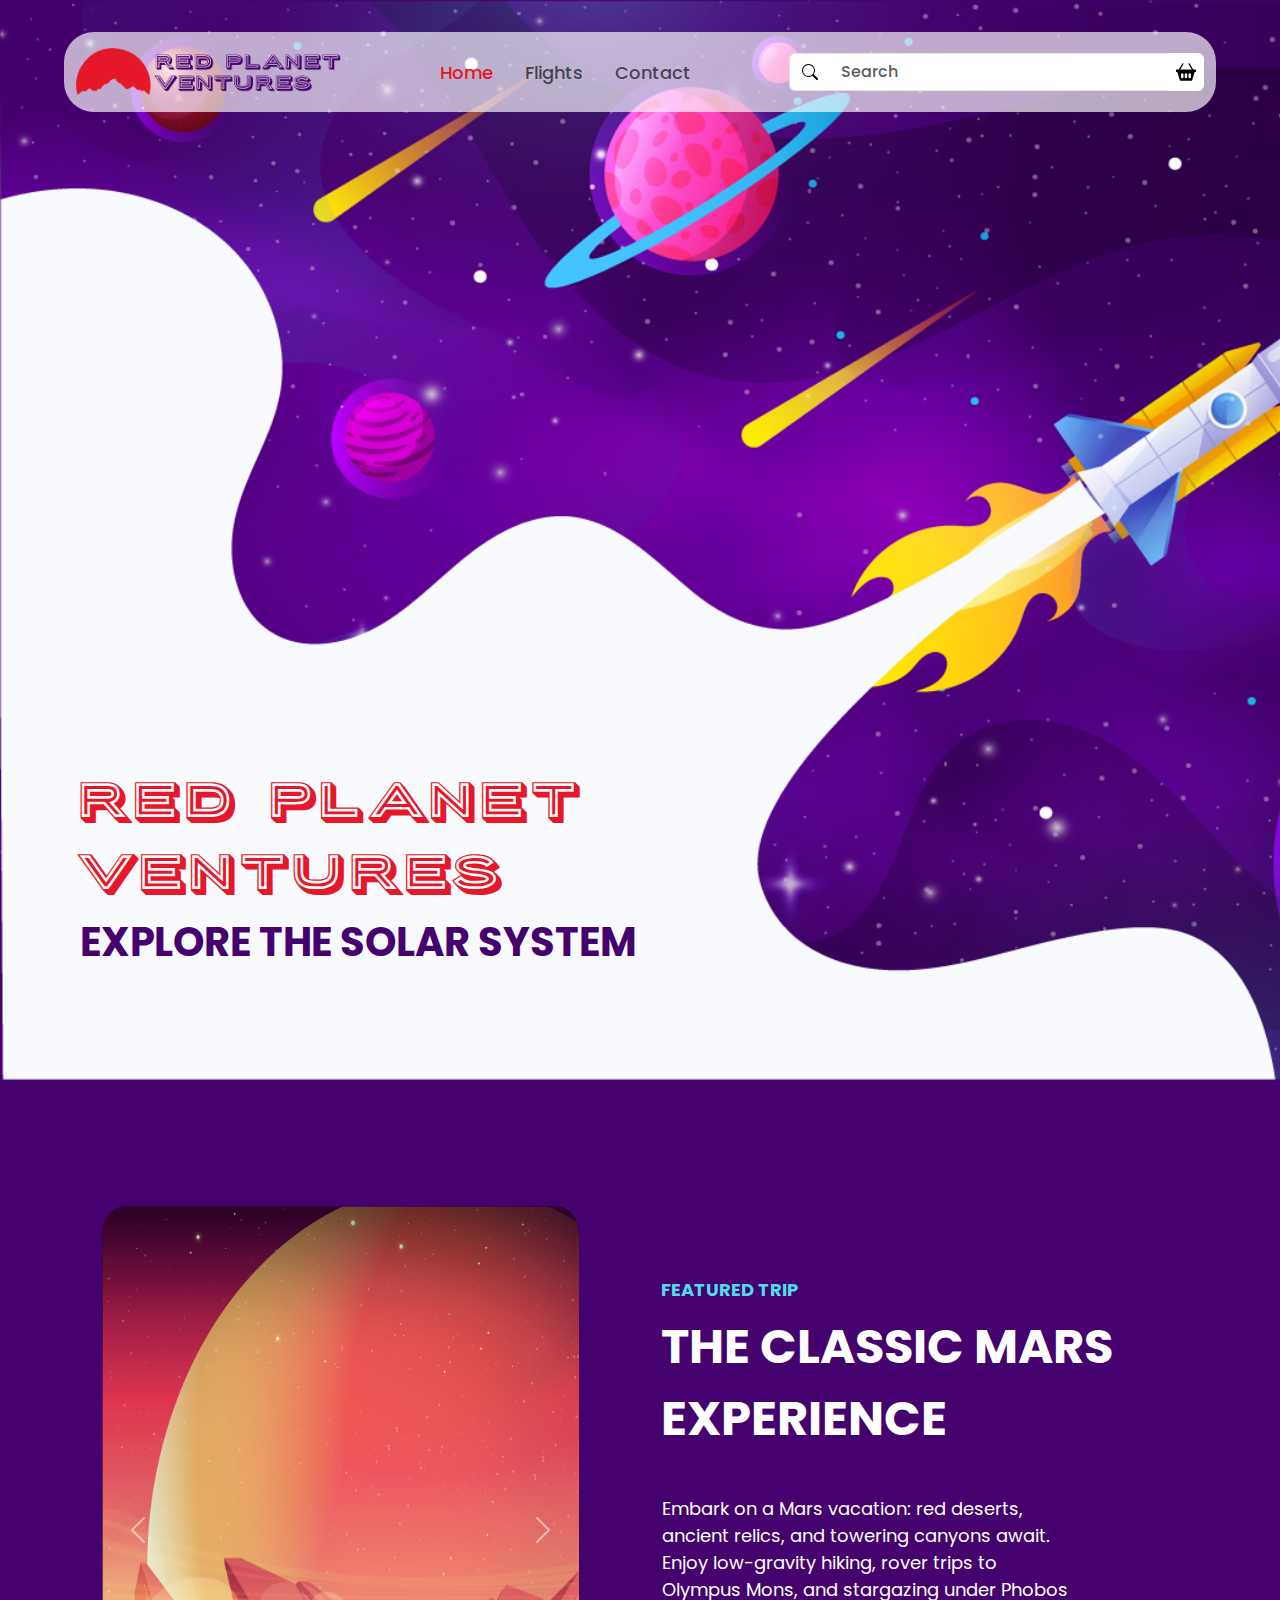
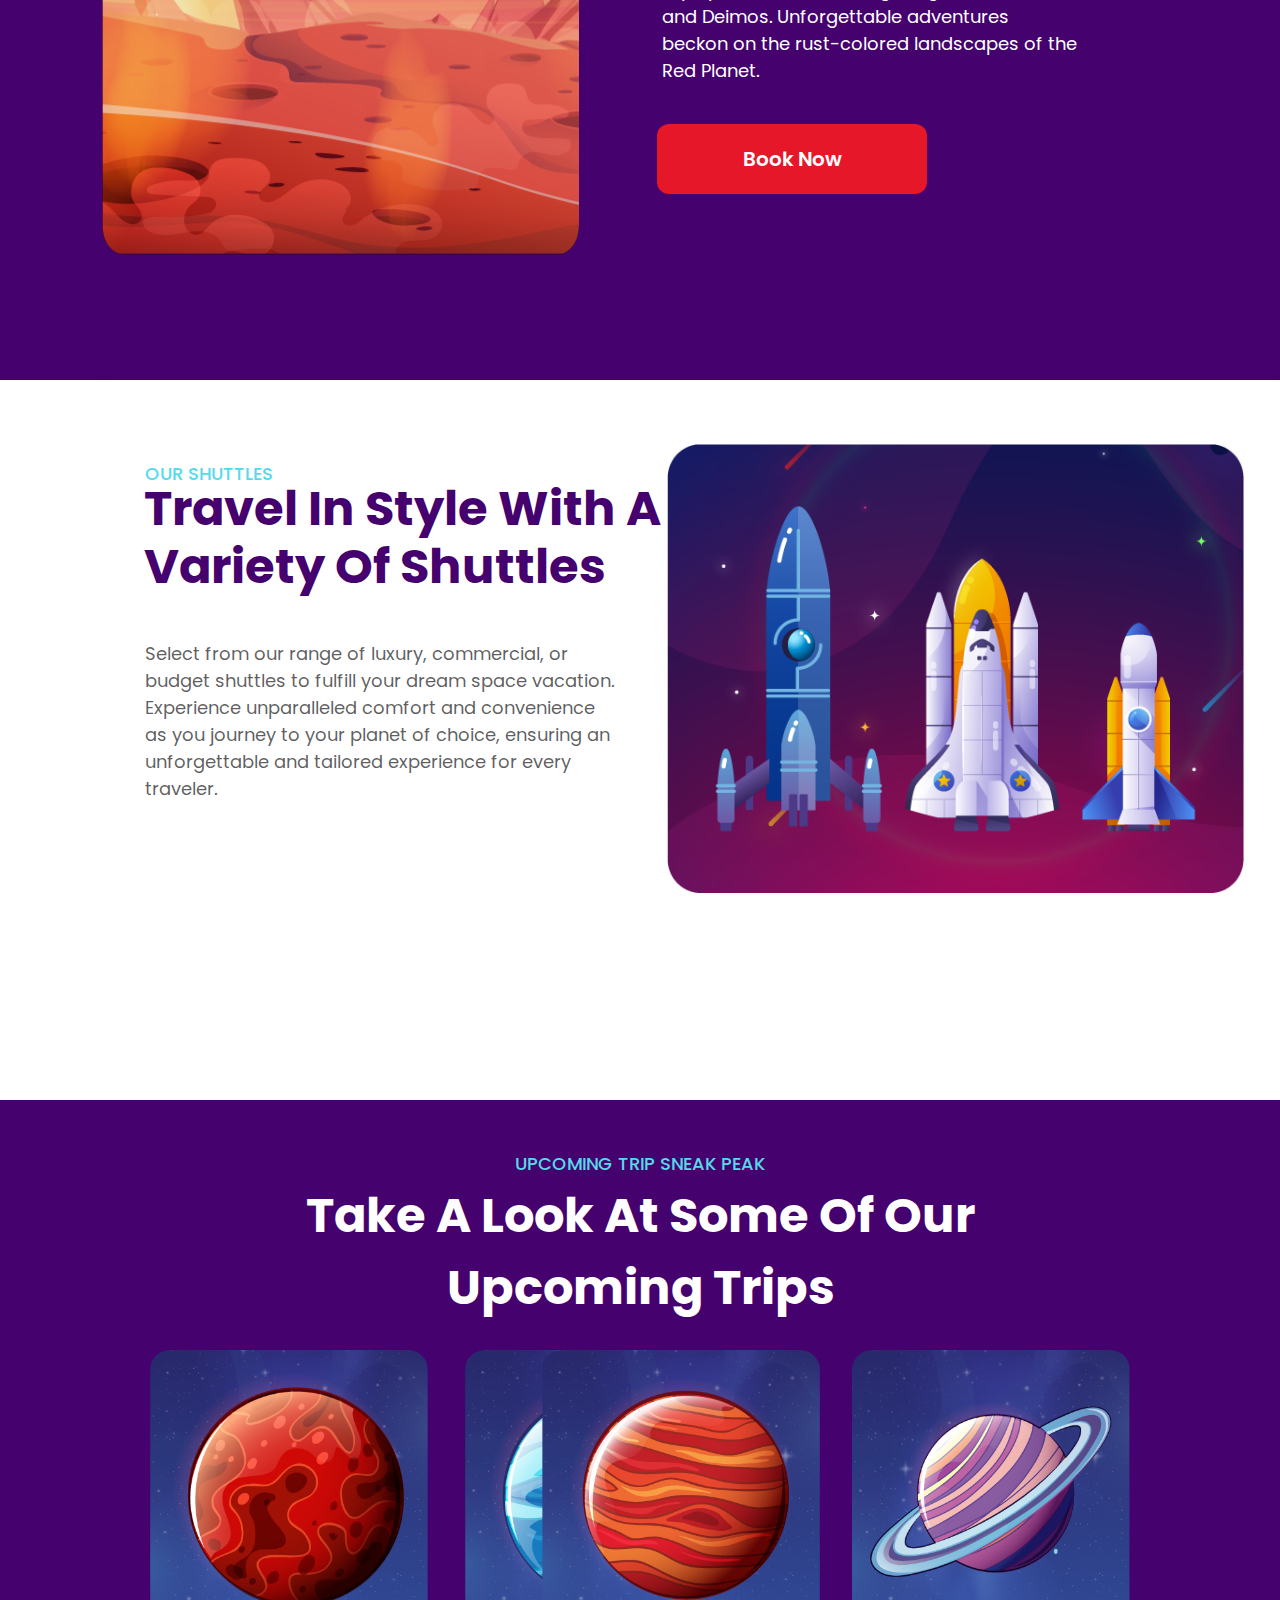
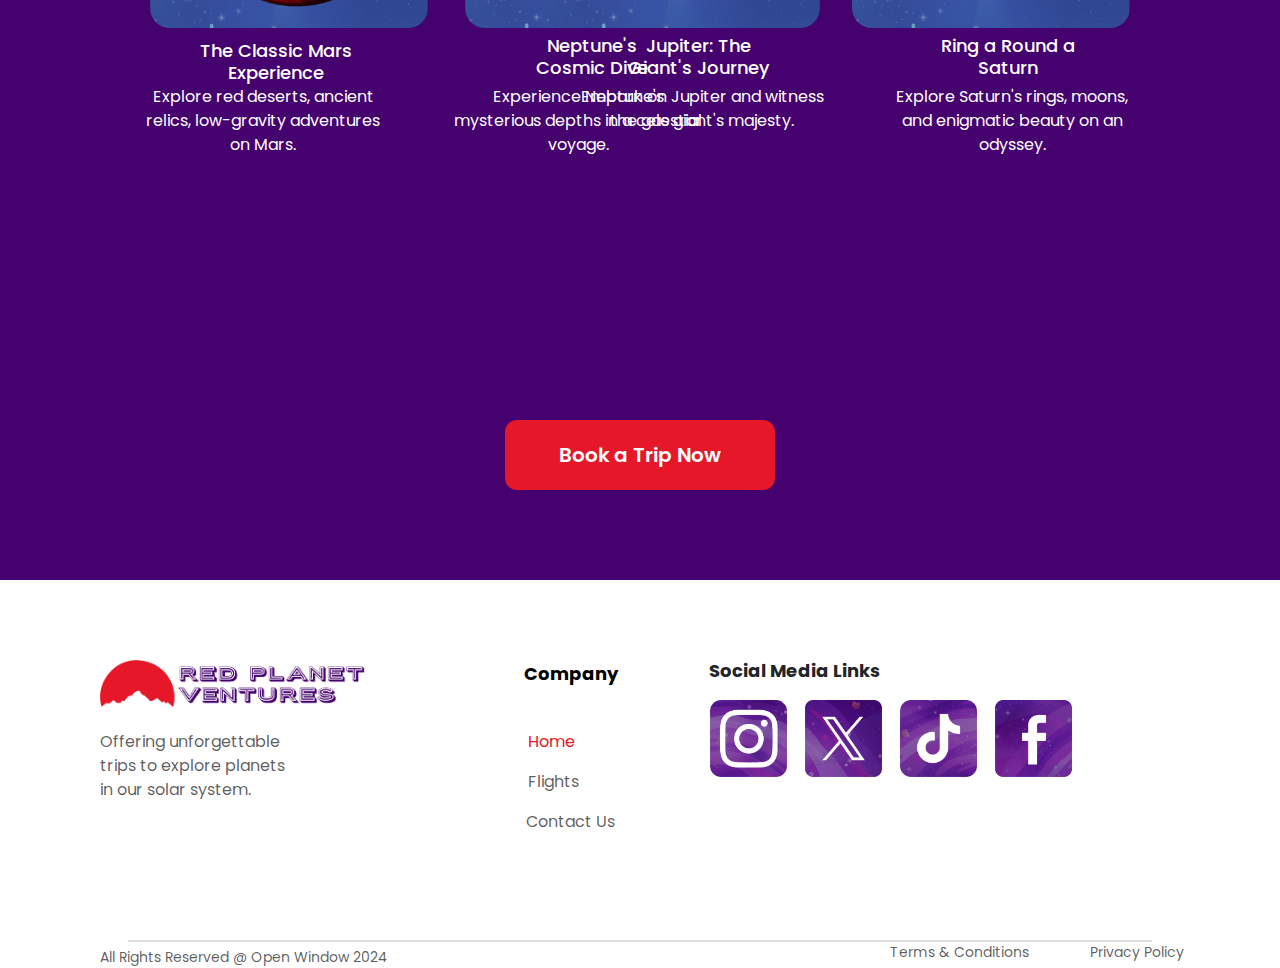
==== commit 4b8d0ca7: "adjusted margin heights" ====
--- a/index.html
+++ b/index.html
@@ -73,8 +73,8 @@
 
     </header>
     <section class="featuredTripHeader">
-        <div class="tripHeaderCard card  ">
-            <div class="row ">
+        <div class="tripHeaderCard card ">
+            <div class="row mt-auto mb-auto">
               <div class="col-md-5">
                 <div id="marsCarouselSlider" class="carousel slide">
                     <div class="carousel-inner">
@@ -110,7 +110,7 @@
               <div class="col">
                 <div class="card-body">
 
-                  <span class="marsFeaturedTrip card-title row">FEATURED TRIP</span>
+                  <span class="marsFeaturedTrip card-title row mt-auto">FEATURED TRIP</span>
                   <span class="marsClassicExp row">THE CLASSIC MARS EXPERIENCE</span>
                   
 
--- a/css/main.css
+++ b/css/main.css
@@ -272,8 +272,7 @@
 }
 
 .featuredTripHeader {
-  
-   
+  height: 100vh;
   background-color: #45016d;
 }
 
@@ -285,9 +284,11 @@
   background-color: #45016d;
   margin-left: 8%;
   height: 100vh;
+  
 }
 
 .card-body{
+  margin-top: 8%;
   margin-left: 8%;
 }
 .marsFeaturedTrip{
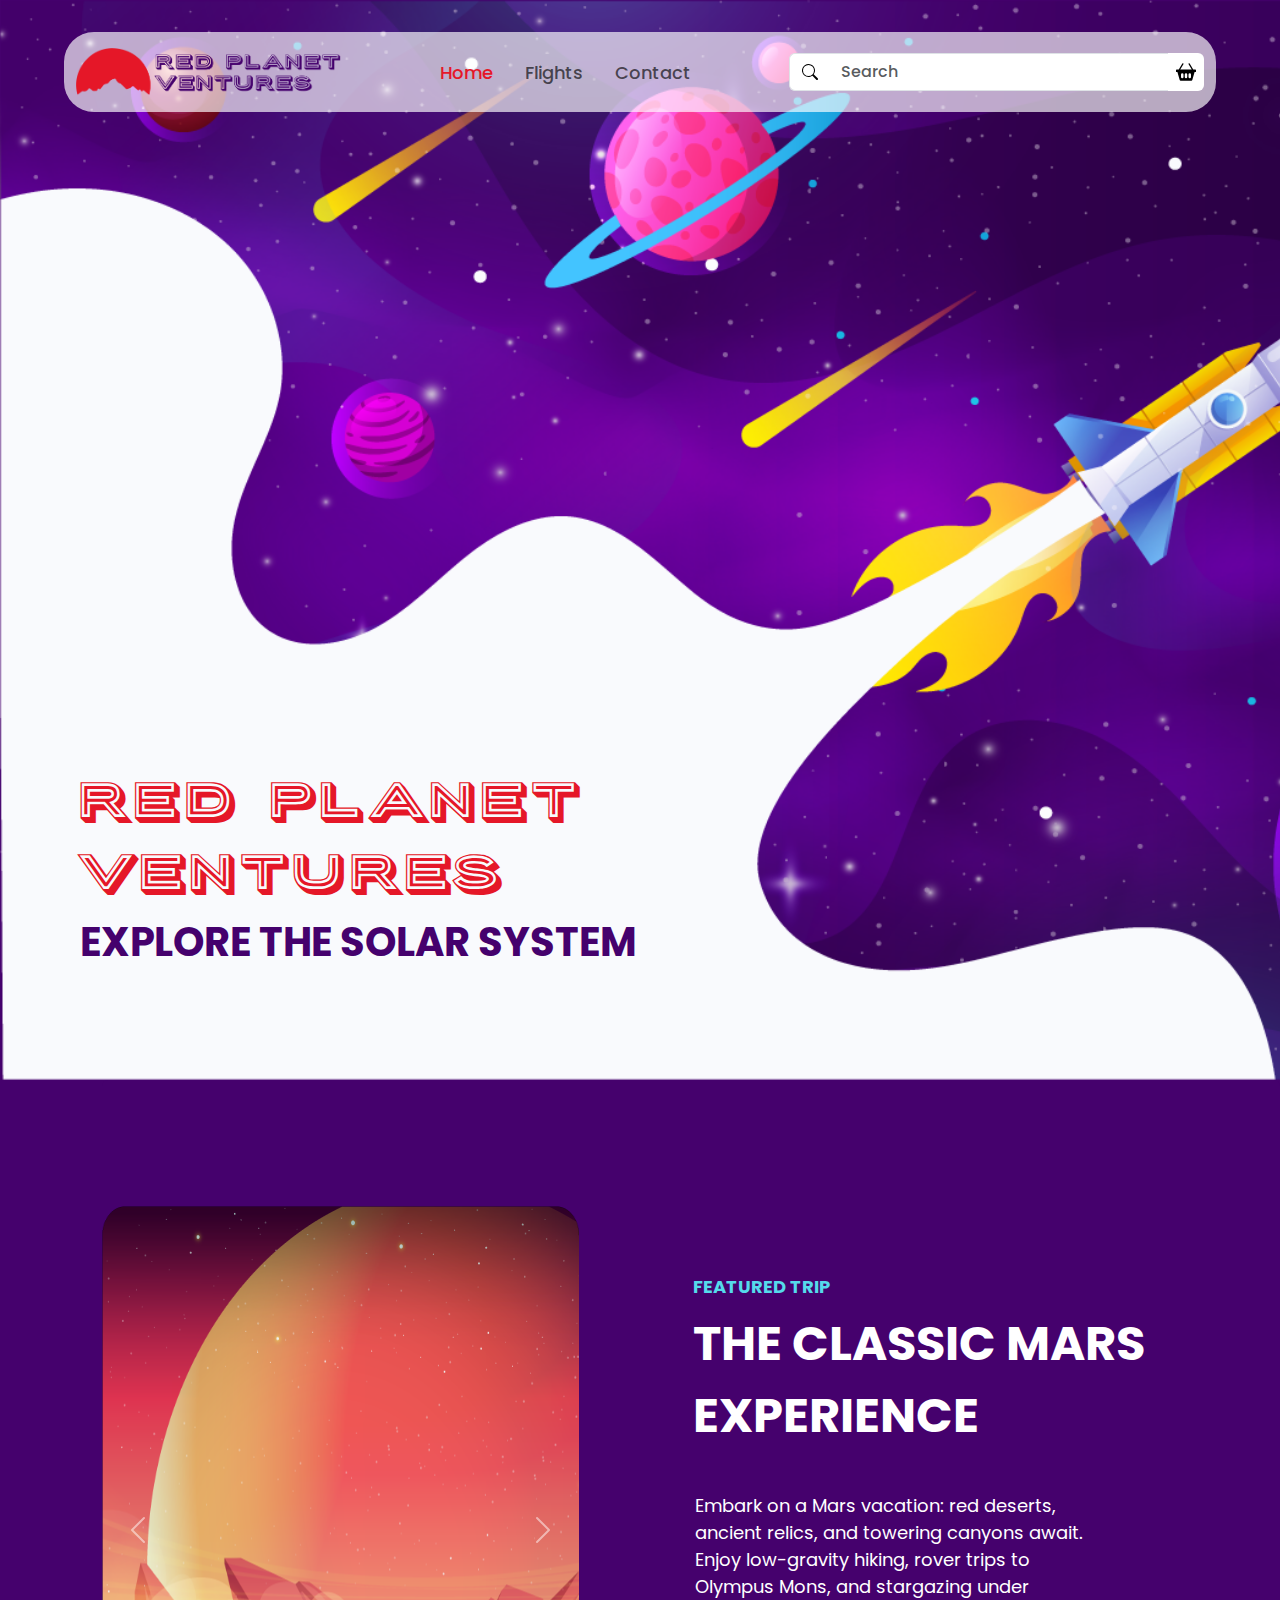
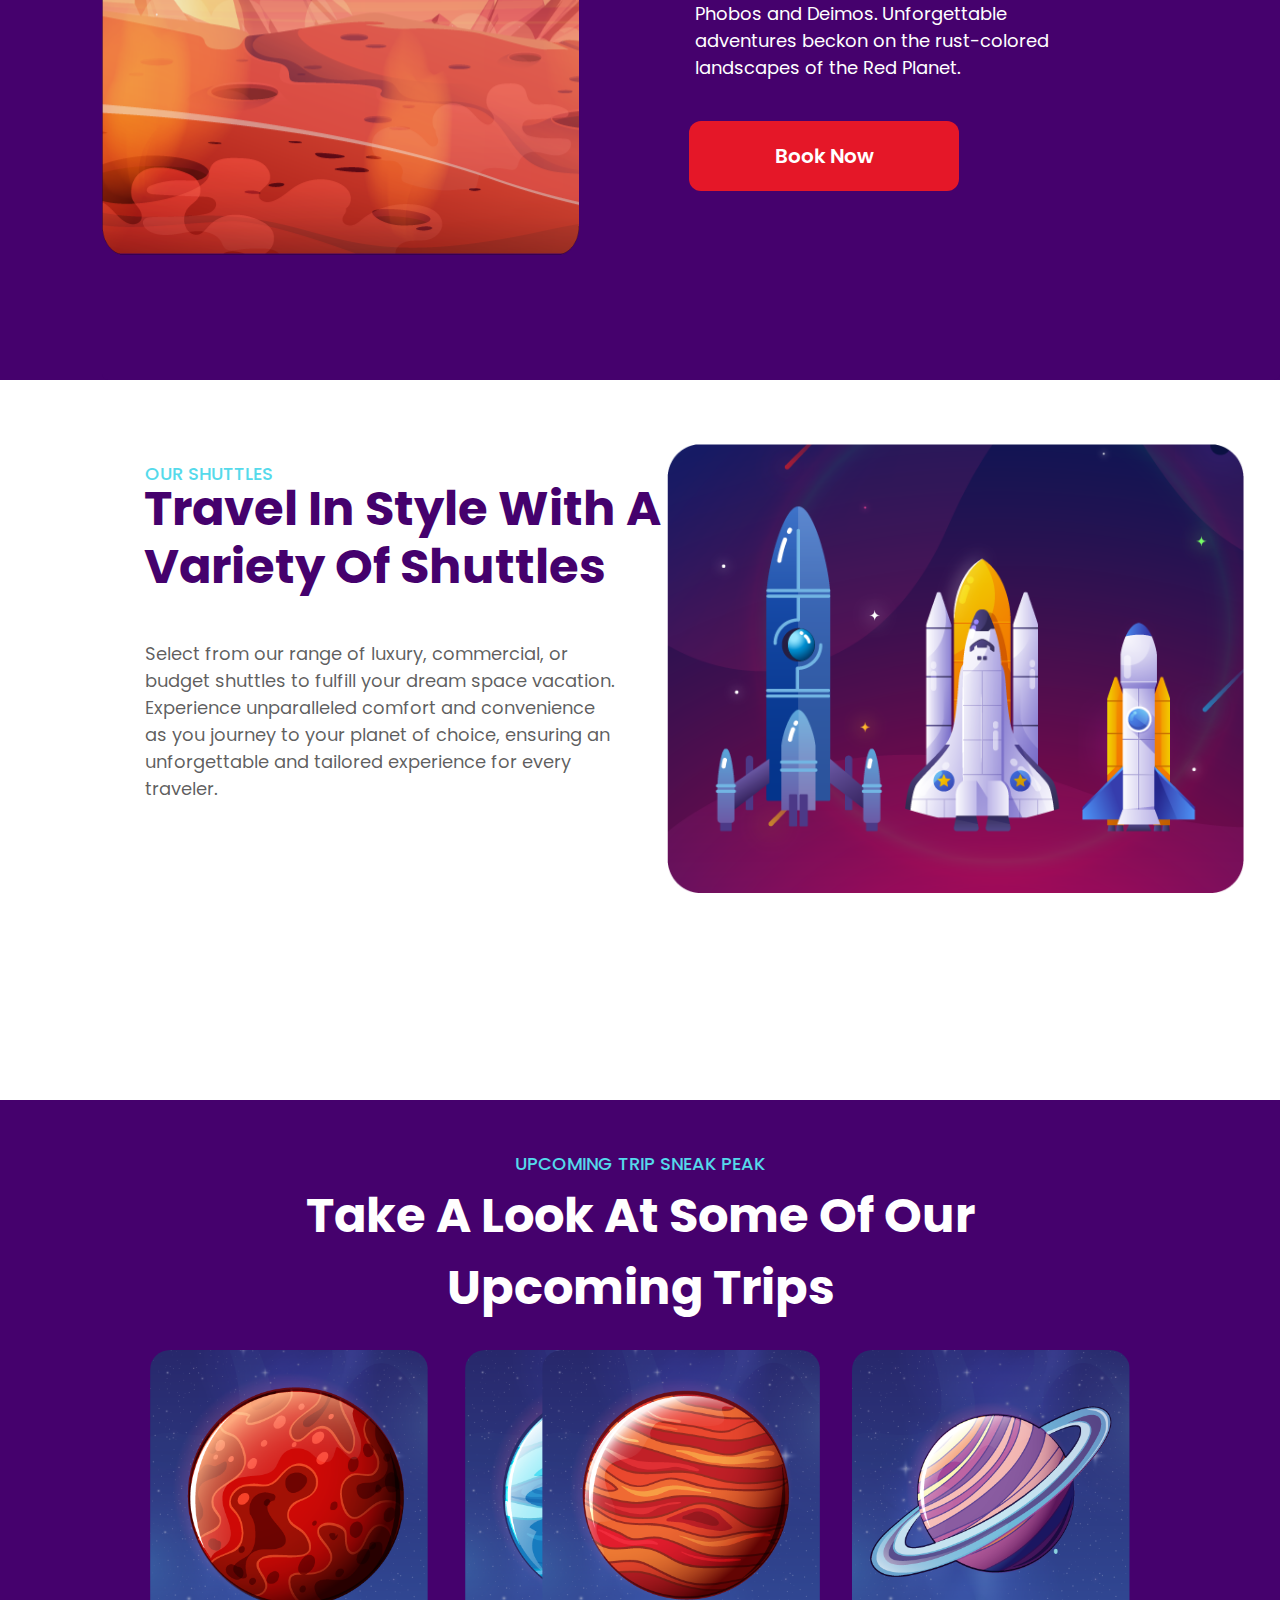
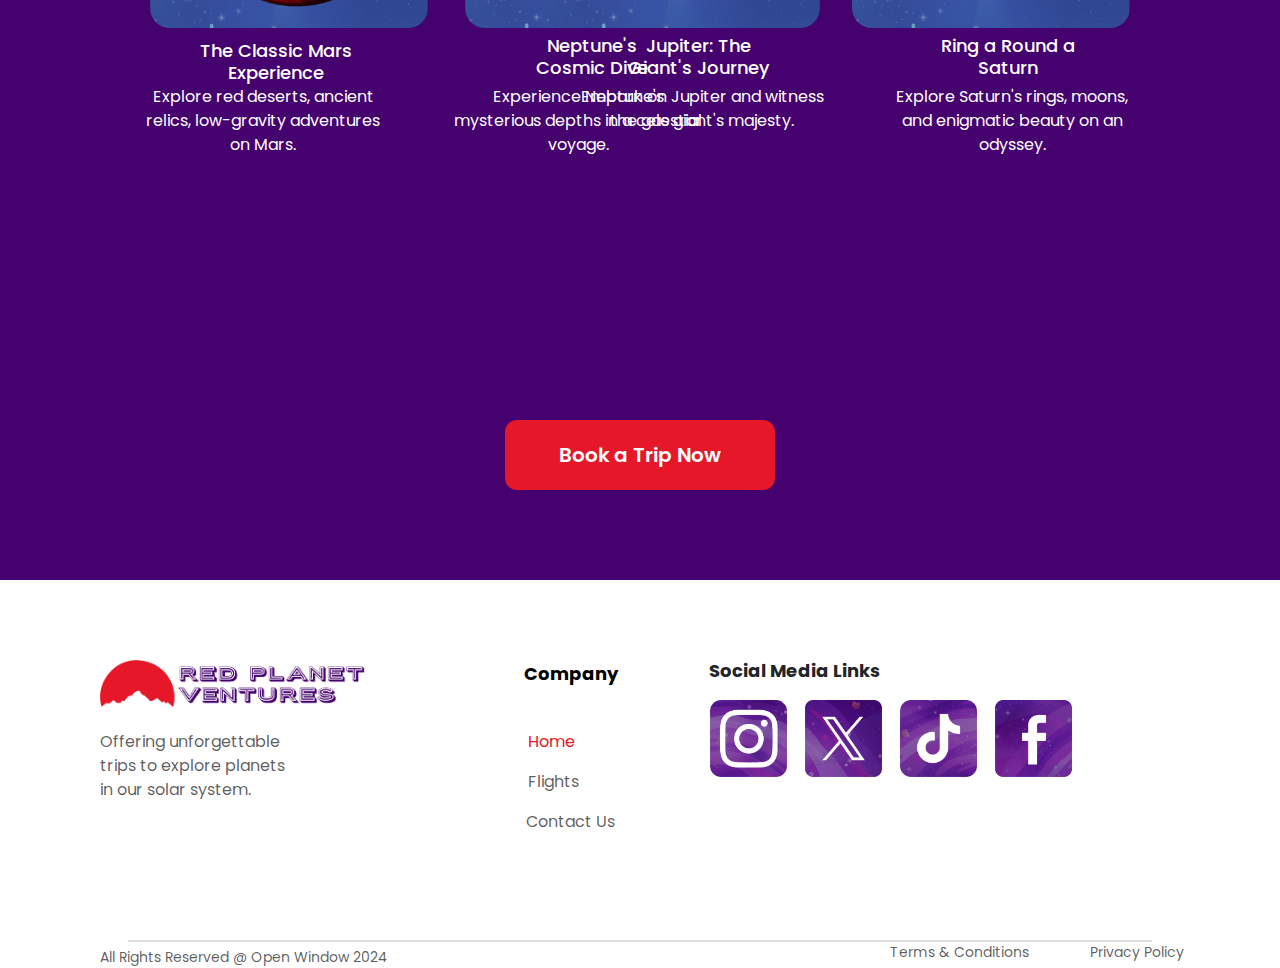
==== commit 55809eab: "started adjusting margins for flight page" ====
--- a/index.html
+++ b/index.html
@@ -108,7 +108,7 @@
                 </div>
               </div>
               <div class="col">
-                <div class="card-body">
+                <div class="marsExpCard card-body">
 
                   <span class="marsFeaturedTrip card-title row mt-auto">FEATURED TRIP</span>
                   <span class="marsClassicExp row">THE CLASSIC MARS EXPERIENCE</span>
--- a/css/main.css
+++ b/css/main.css
@@ -287,7 +287,7 @@
   
 }
 
-.card-body{
+.marsExpCard{
   margin-top: 8%;
   margin-left: 8%;
 }
@@ -1523,6 +1523,7 @@
 .addInfoRow{
   display: flex;
   gap: 8px;
+  row-gap: 50px;
 }
 
 .addInfoLabel{
@@ -1543,13 +1544,15 @@
   align-items: center;
 }
 
-.bookNeptuneFlight{
-  margin-left: auto;
-  margin-right: auto;
-}
+.col{
+  margin-left: 35px;
+}
+
 
 .bookNeptuneFlightIMG{
-  margin-left: 130px;
+
+  margin-top: 3%;
+  margin-left: 190px;
   margin-right: auto;
 }
 .neptuneFlightCard {
@@ -1558,6 +1561,7 @@
 }
 
 .neptuneFlightTitle{
+  
   font-family: "Poppins", sans-serif;
   font-weight: 700;
   font-style: normal;
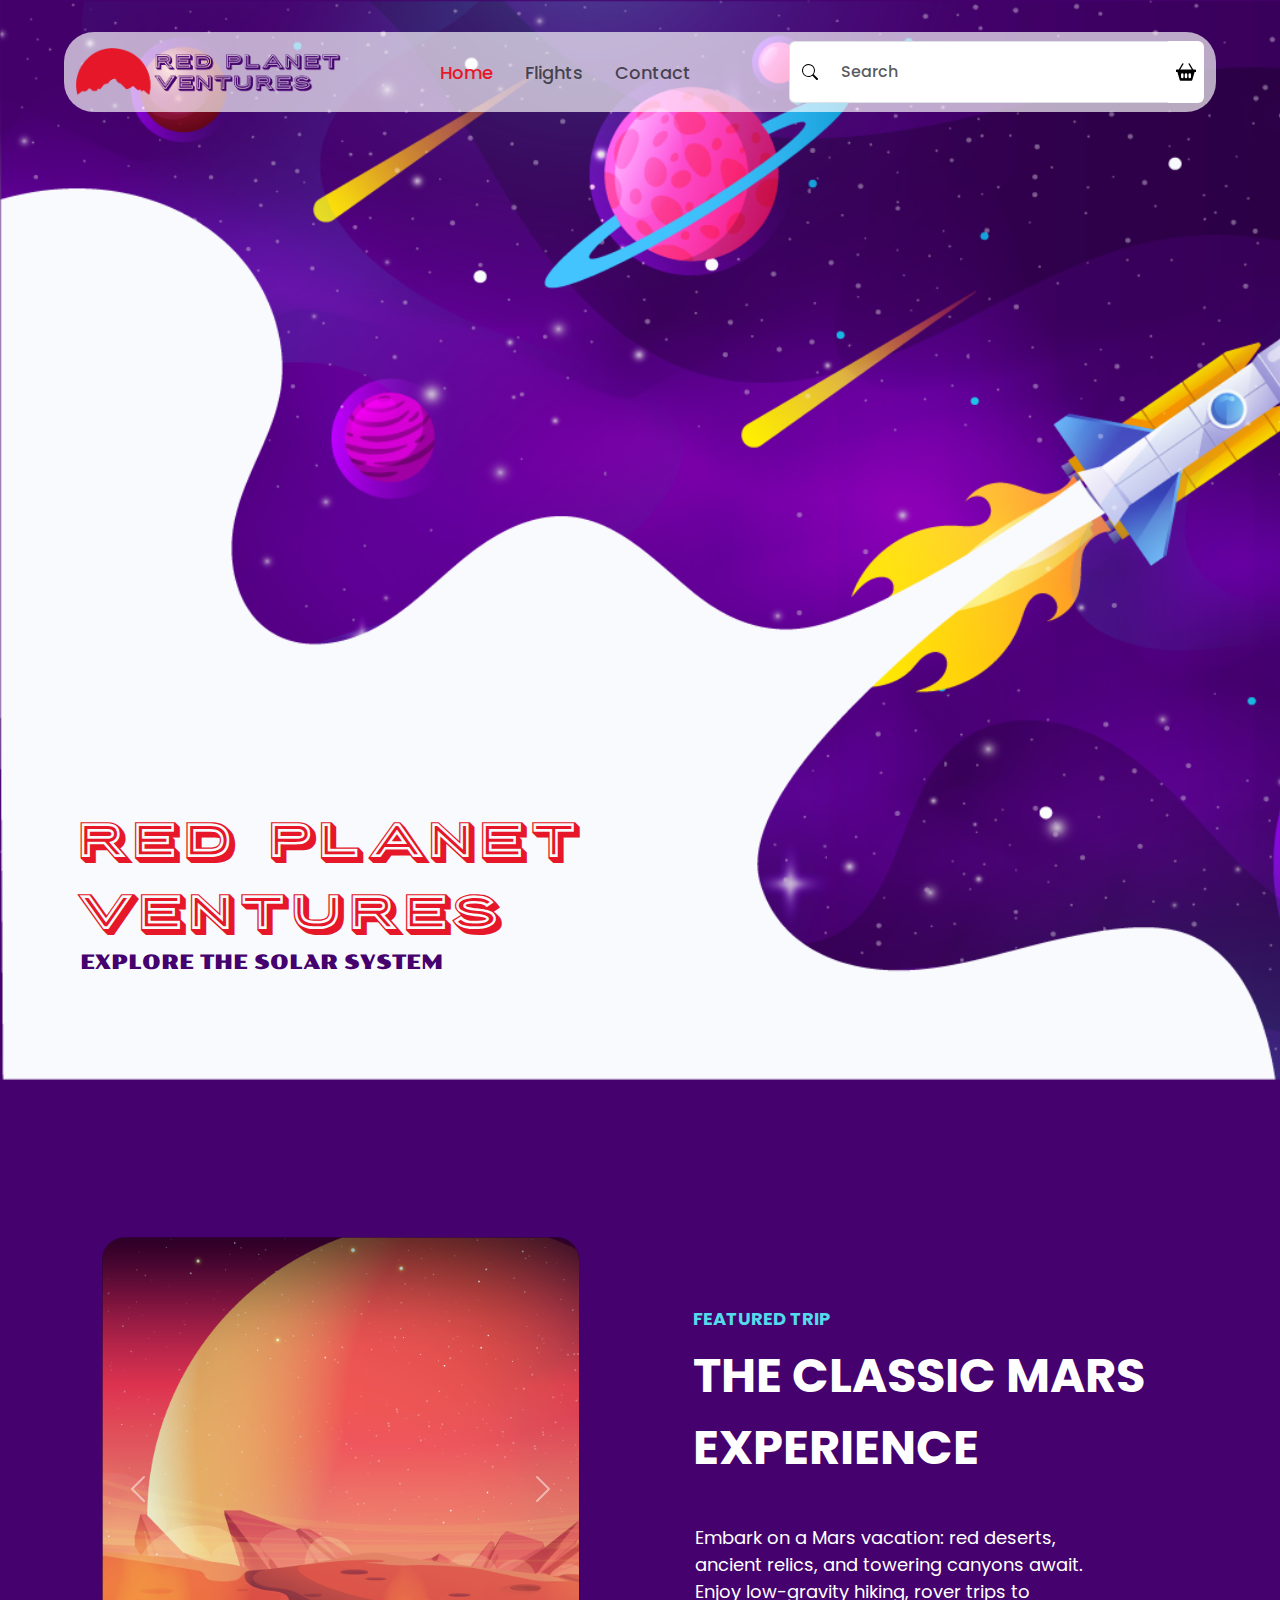
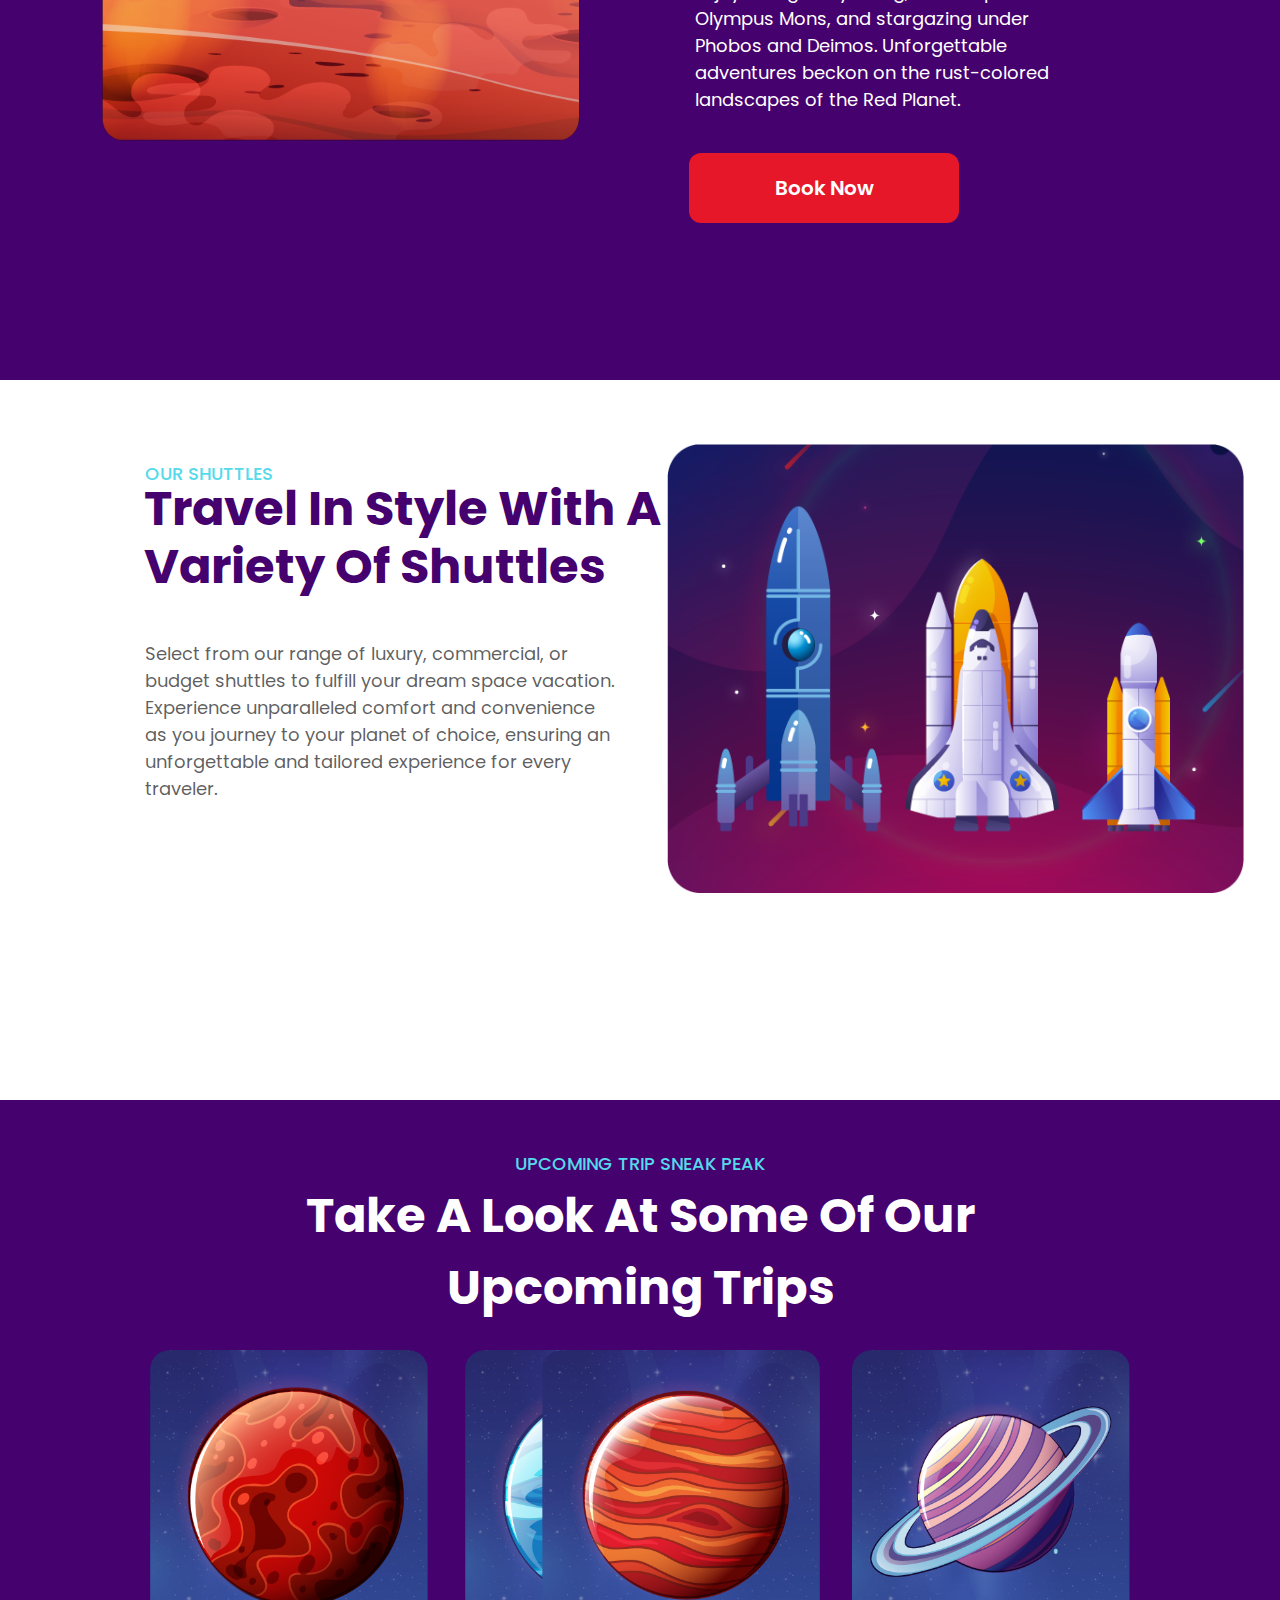
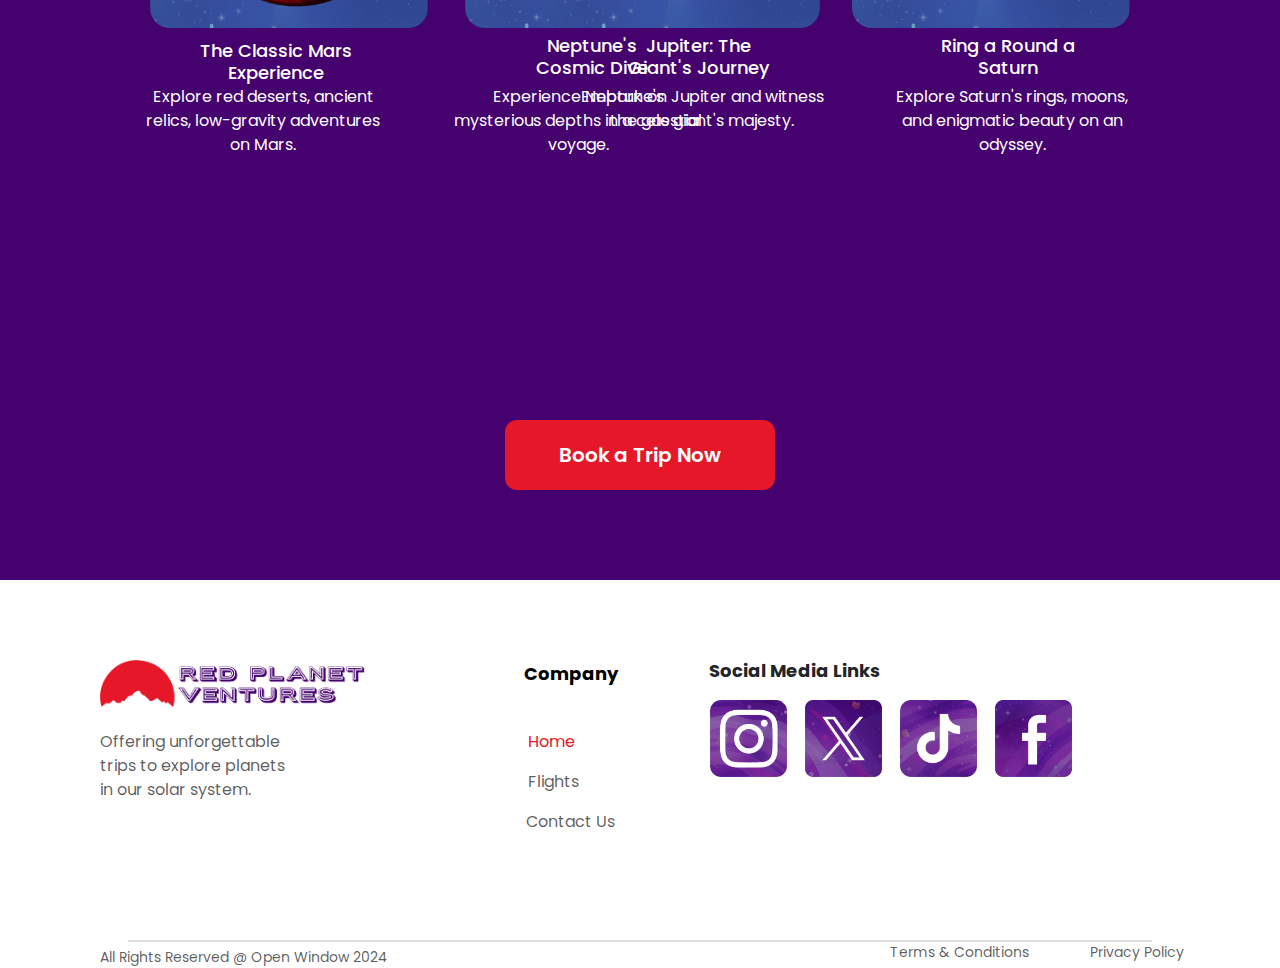
==== commit 3481e5ed: "Added Animations to buttons and hovers to images" ====
--- a/index.html
+++ b/index.html
@@ -11,6 +11,9 @@
 
     <link rel="preconnect" href="https://fonts.googleapis.com">
     <link rel="preconnect" href="https://fonts.gstatic.com" crossorigin>
+    <link rel="preconnect" href="https://fonts.googleapis.com">
+    <link rel="preconnect" href="https://fonts.gstatic.com" crossorigin>
+    <link href="https://fonts.googleapis.com/css2?family=Poller+One&display=swap" rel="stylesheet">
     <link
         href="https://fonts.googleapis.com/css2?family=Poppins:ital,wght@0,100;0,200;0,300;0,400;0,500;0,600;0,700;0,800;0,900;1,100;1,200;1,300;1,400;1,500;1,600;1,700;1,800;1,900&display=swap"
         rel="stylesheet">
@@ -26,7 +29,9 @@
 
     <header class="homeHeader">
         <nav class="navBarPages navbar-expand-lg justify-content-center ">
+
             <div class="navBarContainer container-fluid justify-content-center">
+
                 <div class="navBar collapse navbar-collapse flex-row" id="navbarSupportedContent">
                     <a class="navBarLogo navbar-brand" href="index.html"><img src="assets/img/logo.png" height="48px"
                             width="266px"> </a>
@@ -43,6 +48,7 @@
                             <a class="navBarContact nav-link" href="pages/contact.html">Contact</a>
                         </li>
                     </ul>
+
                     <form class="d-flex" role="search" width="30">
                         <div class="searchBar input-group m-auto">
                             <span class="searchBarMag input-group-text">
@@ -74,68 +80,72 @@
     </header>
     <section class="featuredTripHeader">
         <div class="tripHeaderCard card ">
+
             <div class="row mt-auto mb-auto">
-              <div class="col-md-5">
-                <div id="marsCarouselSlider" class="carousel slide">
-                    <div class="carousel-inner">
-                        <div class="carousel-item active">
-                            <img src="../assets/img/marsSliderClipped1.png" class="d-block w-100 rounded">
+
+                <div class="col-md-5">
+                    <div id="marsCarouselSlider" class="carousel slide">
+                        <div class="carousel-inner">
+                            <div class="carousel-item active">
+                                <img src="../assets/img/marsSliderClipped1.png" class="d-block w-100 rounded">
+                            </div>
+
+                            <div class=" carousel-item">
+                                <img src="../assets/img/marsSliderClipped2.png" class="d-block w-100 rounded">
+                            </div>
+
+                            <div class=" carousel-item">
+                                <img src="../assets/img/marsSliderClipped3.png" class="d-block w-100 rounded">
+                            </div>
+
+                            <div class=" carousel-item">
+                                <img src="../assets/img/marsSliderClipped14.png" class="d-block w-100 rounded">
+                            </div>
+
+                            <button class="carousel-control-prev" type="button" data-bs-target="#marsCarouselSlider"
+                                data-bs-slide="prev">
+                                <span class="carousel-control-prev-icon" aria-hidden="true"></span>
+                                <span class="visually-hidden">Previous</span>
+                            </button>
+                            <button class="carousel-control-next" type="button" data-bs-target="#marsCarouselSlider"
+                                data-bs-slide="next">
+                                <span class="carousel-control-next-icon" aria-hidden="true"></span>
+                                <span class="visually-hidden">Next</span>
+                            </button>
                         </div>
-
-                        <div class=" carousel-item">
-                            <img src="../assets/img/marsSliderClipped2.png" class="d-block w-100 rounded">
-                        </div>
-
-                        <div class=" carousel-item">
-                            <img src="../assets/img/marsSliderClipped3.png" class="d-block w-100 rounded">
-                        </div>
-
-                        <div class=" carousel-item">
-                            <img src="../assets/img/marsSliderClipped14.png" class="d-block w-100 rounded">
-                        </div>
-
-                        <button class="carousel-control-prev" type="button" data-bs-target="#marsCarouselSlider"
-                            data-bs-slide="prev">
-                            <span class="carousel-control-prev-icon" aria-hidden="true"></span>
-                            <span class="visually-hidden">Previous</span>
-                        </button>
-                        <button class="carousel-control-next" type="button" data-bs-target="#marsCarouselSlider"
-                            data-bs-slide="next">
-                            <span class="carousel-control-next-icon" aria-hidden="true"></span>
-                            <span class="visually-hidden">Next</span>
-                        </button>
-                    </div>
-                </div>
-              </div>
-              <div class="col">
-                <div class="marsExpCard card-body">
-
-                  <span class="marsFeaturedTrip card-title row mt-auto">FEATURED TRIP</span>
-                  <span class="marsClassicExp row">THE CLASSIC MARS EXPERIENCE</span>
-                  
-
-                  </div>
-                  <div class="marsFlightAbout row mt-4">
-                    <p>Embark on a Mars vacation: red deserts, ancient
-                        relics, and towering canyons await. Enjoy low-gravity
-                        hiking, rover trips to Olympus Mons, and stargazing
-                        under Phobos and Deimos. Unforgettable adventures
-                        beckon on the rust-colored landscapes of the Red
-                        Planet.</p>
+                        
+                    </div>
+
+                </div>
+                <div class="col">
+                    <div class="marsExpCard card-body">
+
+                        <span class="marsFeaturedTrip card-title row mt-auto">FEATURED TRIP</span>
+                        <span class="marsClassicExp row">THE CLASSIC MARS EXPERIENCE</span>
+
+
+                    </div>
+                    <div class="marsFlightAbout row mt-4">
+                        <p>Embark on a Mars vacation: red deserts, ancient
+                            relics, and towering canyons await. Enjoy low-gravity
+                            hiking, rover trips to Olympus Mons, and stargazing
+                            under Phobos and Deimos. Unforgettable adventures
+                            beckon on the rust-colored landscapes of the Red
+                            Planet.</p>
                     </div>
                     <div class="d-flex align-items-center mt-4">
-                        
+
                         <a href="pages/flights.html" class="buttonBook" width="270px" height="70px">Book Now</a>
                     </div>
-                    
-                </div>
-              </div>
-            </div>
-          </div>
+
+                </div>
+            </div>
+        </div>
+        </div>
     </section>
 
 
-   
+
 
 
     <section class="shuttlesHeader">
--- a/css/main.css
+++ b/css/main.css
@@ -1,193 +1,198 @@
-body{
+body {
   margin: 0;
   padding: 0%;
-  
+
 }
 
 
 .poppins-thin {
-    font-family: "Poppins", sans-serif;
-    font-weight: 100;
-    font-style: normal;
-  }
-  
-  .poppins-extralight {
-    font-family: "Poppins", sans-serif;
-    font-weight: 200;
-    font-style: normal;
-  }
-  
-  .poppins-light {
-    font-family: "Poppins", sans-serif;
-    font-weight: 300;
-    font-style: normal;
-  }
-  
-  .poppins-regular {
-    font-family: "Poppins", sans-serif;
-    font-weight: 400;
-    font-style: normal;
-  }
-  
-  .poppins-medium {
-    font-family: "Poppins", sans-serif;
-    font-weight: 500;
-    font-style: normal;
-  }
-  
-  .poppins-semibold {
-    font-family: "Poppins", sans-serif;
-    font-weight: 600;
-    font-style: normal;
-  }
-  
-  .poppins-bold {
-    font-family: "Poppins", sans-serif;
-    font-weight: 700;
-    font-style: normal;
-  }
-  
-  .poppins-extrabold {
-    font-family: "Poppins", sans-serif;
-    font-weight: 800;
-    font-style: normal;
-  }
-  
-  .poppins-black {
-    font-family: "Poppins", sans-serif;
-    font-weight: 900;
-    font-style: normal;
-  }
-  
-  .poppins-thin-italic {
-    font-family: "Poppins", sans-serif;
-    font-weight: 100;
-    font-style: italic;
-  }
-  
-  .poppins-extralight-italic {
-    font-family: "Poppins", sans-serif;
-    font-weight: 200;
-    font-style: italic;
-  }
-  
-  .poppins-light-italic {
-    font-family: "Poppins", sans-serif;
-    font-weight: 300;
-    font-style: italic;
-  }
-  
-  .poppins-regular-italic {
-    font-family: "Poppins", sans-serif;
-    font-weight: 400;
-    font-style: italic;
-  }
-  
-  .poppins-medium-italic {
-    font-family: "Poppins", sans-serif;
-    font-weight: 500;
-    font-style: italic;
-  }
-  
-  .poppins-semibold-italic {
-    font-family: "Poppins", sans-serif;
-    font-weight: 600;
-    font-style: italic;
-  }
-  
-  .poppins-bold-italic {
-    font-family: "Poppins", sans-serif;
-    font-weight: 700;
-    font-style: italic;
-  }
-  
-  .poppins-extrabold-italic {
-    font-family: "Poppins", sans-serif;
-    font-weight: 800;
-    font-style: italic;
-  }
-  
-  .poppins-black-italic {
-    font-family: "Poppins", sans-serif;
-    font-weight: 900;
-    font-style: italic;
-  }
-
-  @font-face{
-    font-family: 'PorterSans';
-    src: url(../assets/fonts/porter_sans_block/porter-sans-inline-block-webfont.woff);
-  }
-
+  font-family: "Poppins", sans-serif;
+  font-weight: 100;
+  font-style: normal;
+}
+
+.poppins-extralight {
+  font-family: "Poppins", sans-serif;
+  font-weight: 200;
+  font-style: normal;
+}
+
+.poppins-light {
+  font-family: "Poppins", sans-serif;
+  font-weight: 300;
+  font-style: normal;
+}
+
+.poppins-regular {
+  font-family: "Poppins", sans-serif;
+  font-weight: 400;
+  font-style: normal;
+}
+
+.poppins-medium {
+  font-family: "Poppins", sans-serif;
+  font-weight: 500;
+  font-style: normal;
+}
+
+.poppins-semibold {
+  font-family: "Poppins", sans-serif;
+  font-weight: 600;
+  font-style: normal;
+}
+
+.poppins-bold {
+  font-family: "Poppins", sans-serif;
+  font-weight: 700;
+  font-style: normal;
+}
+
+.poppins-extrabold {
+  font-family: "Poppins", sans-serif;
+  font-weight: 800;
+  font-style: normal;
+}
+
+.poppins-black {
+  font-family: "Poppins", sans-serif;
+  font-weight: 900;
+  font-style: normal;
+}
+
+.poppins-thin-italic {
+  font-family: "Poppins", sans-serif;
+  font-weight: 100;
+  font-style: italic;
+}
+
+.poppins-extralight-italic {
+  font-family: "Poppins", sans-serif;
+  font-weight: 200;
+  font-style: italic;
+}
+
+.poppins-light-italic {
+  font-family: "Poppins", sans-serif;
+  font-weight: 300;
+  font-style: italic;
+}
+
+.poppins-regular-italic {
+  font-family: "Poppins", sans-serif;
+  font-weight: 400;
+  font-style: italic;
+}
+
+.poppins-medium-italic {
+  font-family: "Poppins", sans-serif;
+  font-weight: 500;
+  font-style: italic;
+}
+
+.poppins-semibold-italic {
+  font-family: "Poppins", sans-serif;
+  font-weight: 600;
+  font-style: italic;
+}
+
+.poppins-bold-italic {
+  font-family: "Poppins", sans-serif;
+  font-weight: 700;
+  font-style: italic;
+}
+
+.poppins-extrabold-italic {
+  font-family: "Poppins", sans-serif;
+  font-weight: 800;
+  font-style: italic;
+}
+
+.poppins-black-italic {
+  font-family: "Poppins", sans-serif;
+  font-weight: 900;
+  font-style: italic;
+}
+
+.poller-one-regular {
+  font-family: "Poller One", serif;
+  font-weight: 400;
+  font-style: normal;
+}
+
+@font-face {
+  font-family: 'PorterSans';
+  src: url(../assets/fonts/porter_sans_block/porter-sans-inline-block-webfont.woff);
+}
 
 /* Nav Bar Styling*/
-  nav{
-    margin-left: auto;
-    margin-right: auto;
-    display: flex;
-    align-items: center;
-  }
-
-  .navBarPages{
-    margin-top: 2em; 
-    width: 90%;
-    height: 80px;
-    
-    margin-left: auto;
-    margin-right: auto; 
-    border-radius: 30px; 
-
-    display: flex;
-    align-items: center;
-    background-color: #ffffffa9;
-    
-  }
-  
-  .navBarFlights{
-    color: #000000a3;
-    
-    font-family: "Poppins", sans-serif;
-    font-weight: 500;
-    font-style: normal;
-    font-size: 18px;
-    padding-right: 10px;
-    width: 80%; 
-    
-    text-decoration: none;
-  }
-
-  .navBarHome{
-    color: #000000a3;
-    
-    font-family: "Poppins", sans-serif;
-    font-weight: 500;
-    font-style: normal;
-    font-size: 18px;
-    width: 20%;
-    
-    text-decoration: none;
-  }
-
-  .navBarContact{
-    color: #000000a3;
-    
-    font-family: "Poppins", sans-serif;
-    font-weight: 500;
-    font-style: normal;
-    font-size: 18px;
-    width: 20%;
-
-    text-decoration: none;
-  }
-
-  .searchBarCart {
-    background: rgb(255, 255, 255); 
-    border: none;
-    padding: 8px ;
-    position: relative; 
+nav {
+  margin-left: auto;
+  margin-right: auto;
+  display: flex;
+  align-items: center;
+}
+
+.navBarPages {
+  margin-top: 2em;
+  width: 90%;
+  height: 80px;
+
+  margin-left: auto;
+  margin-right: auto;
+  border-radius: 30px;
+
+  display: flex;
+  align-items: center;
+  background-color: #ffffffa9;
+
+}
+
+.navBarFlights {
+  color: #000000a3;
+
+  font-family: "Poppins", sans-serif;
+  font-weight: 500;
+  font-style: normal;
+  font-size: 18px;
+  padding-right: 10px;
+  width: 80%;
+
+  text-decoration: none;
+}
+
+.navBarHome {
+  color: #000000a3;
+
+  font-family: "Poppins", sans-serif;
+  font-weight: 500;
+  font-style: normal;
+  font-size: 18px;
+  width: 20%;
+
+  text-decoration: none;
+}
+
+.navBarContact {
+  color: #000000a3;
+
+  font-family: "Poppins", sans-serif;
+  font-weight: 500;
+  font-style: normal;
+  font-size: 18px;
+  width: 20%;
+
+  text-decoration: none;
+}
+
+.searchBarCart {
+  background: rgb(255, 255, 255);
+  border: none;
+  padding: 8px;
+  position: relative;
 }
 
 .cart {
- 
+
   min-width: 18px;
   top: -5px;
   right: 10px;
@@ -196,44 +201,45 @@
 
 .searchBarMag {
   background: white;
-  border-right: none; 
-  
+  border-right: none;
+
 }
 
 .searchBarText {
-  border-left: none; 
-   width: 70px;
-  font-family: "Poppins", sans-serif;
-    font-weight: 500;
-    font-style: normal;
-    color: #000000;
-    font-size: 16px;
-}
-
-  .navBarCenter a:hover{
-    color: #e51728;
-  }
-
-.navBarCenter a.active{ 
+  border-left: none;
+  width: 70px;
+  font-family: "Poppins", sans-serif;
+  font-weight: 500;
+  font-style: normal;
+  color: #000000;
+  font-size: 16px;
+}
+
+.navBarCenter a:hover {
   color: #e51728;
 }
+
+.navBarCenter a.active {
+  color: #e51728;
+}
+
 .active-link {
-  color:#e51728;
-  
-}
-
+  color: #e51728;
+
+}
+/*Home Page Section*/
 /* Red Planet Ventures home Hero Section styling*/
-.headerContainer{
+.headerContainer {
   height: 100vh;
-  
+
   position: relative;
   text-align: center;
 
 }
 
-.bottomTopLeft{
-  position: absolute;
-  bottom: 100px;
+.bottomTopLeft {
+  position: absolute;
+  bottom: 60px;
   left: 80px;
   width: 600px;
   word-wrap: break-word;
@@ -244,24 +250,23 @@
   color: #e51728;
 }
 
-.bottomBotLeft{
-  
-  position:absolute;
-  bottom: 40px;
+.bottomBotLeft {
+
+  position: absolute;
+  bottom: 35px;
   left: 80px;
 
   text-align: left;
-  
-
-  font-family: "Poppins", sans-serif;
-    font-weight: 700;
-    font-style: normal;
-    font-size: 40px;
-    color: #45016d;
-
-}
-
-.homeHeader{
+
+  font-family: "Poller One", serif;
+  font-weight: 400;
+  font-style: normal;
+  font-size: 20px;
+  color: #45016d;
+
+}
+
+.homeHeader {
   height: 120vh;
   background-image: url(../assets/img/homePageHeader.png);
   background-color: #45016d;
@@ -278,41 +283,40 @@
 
 
 /* Featured Product - The classic Mars experience styling on home page*/
-
-.tripHeaderCard{
+.tripHeaderCard {
   border: none;
   background-color: #45016d;
   margin-left: 8%;
   height: 100vh;
-  
-}
-
-.marsExpCard{
+
+}
+
+.marsExpCard {
   margin-top: 8%;
   margin-left: 8%;
 }
-.marsFeaturedTrip{
-  
-  font-family: "Poppins", sans-serif;
-    font-weight: 700;
-    font-style: normal;
-    font-size: 18px;
-    color: #55daeb;
-}
-
-.marsClassicExp{
-  font-family: "Poppins", sans-serif;
-    font-weight: 700;
-    font-style: normal;
-    font-size: 48px;
-    color: #ffffff;
+
+.marsFeaturedTrip {
+  font-family: "Poppins", sans-serif;
+  font-weight: 700;
+  font-style: normal;
+  font-size: 18px;
+  color: #55daeb;
+}
+
+.marsClassicExp {
+  font-family: "Poppins", sans-serif;
+  font-weight: 700;
+  font-style: normal;
+  font-size: 48px;
+  color: #ffffff;
 
   text-align: left;
   width: 600px;
   word-wrap: break-word
 }
 
-.marsFlightAbout{
+.marsFlightAbout {
   margin-left: 7%;
   font-family: "Poppins", sans-serif;
   font-weight: 400;
@@ -323,11 +327,10 @@
   text-align: left;
   width: 65%;
   word-wrap: break-word
-
-}
-
-.buttonBook{
-  
+}
+
+.buttonBook {
+
   margin-left: 8%;
   width: 270px;
   height: 70px;
@@ -350,7 +353,7 @@
   text-align: center;
 }
 
-.buttonBook:hover{
+.buttonBook:hover {
   background-color: #ffffff;
   color: #e51728;
   transition-duration: 0.4s;
@@ -358,7 +361,7 @@
 }
 
 /*Shuttles and Shuttles description on home page styling*/
-.shuttlesHeader{
+.shuttlesHeader {
   height: 80vh;
   background-size: cover;
 
@@ -368,7 +371,7 @@
   background-color: #ffffff;
 }
 
-.shuttlesHeader img{
+.shuttlesHeader img {
   position: absolute;
 
   top: 50px;
@@ -377,28 +380,28 @@
   padding: 14px 16px;
 }
 
-.shuttles{
-  position:absolute;
+.shuttles {
+  position: absolute;
   top: 80px;
   left: 145px;
-  
-  font-family: "Poppins", sans-serif;
-    font-weight: 500;
-    font-style: normal;
-    font-size: 18px;
-    color: #55daeb;
-}
-
-h2{
+
+  font-family: "Poppins", sans-serif;
+  font-weight: 500;
+  font-style: normal;
+  font-size: 18px;
+  color: #55daeb;
+}
+
+h2 {
   position: absolute;
   top: 100px;
   left: 144px;
 
   font-family: "Poppins", sans-serif;
-    font-weight: 700;
-    font-style: normal;
-    font-size: 48px;
-    color: #45016d;
+  font-weight: 700;
+  font-style: normal;
+  font-size: 48px;
+  color: #45016d;
 
   text-align: left;
   width: 600px;
@@ -419,11 +422,10 @@
   text-align: left;
   width: 470px;
   word-wrap: break-word
-
 }
 
 /* Featured Products cards on home page styling*/
-.upcomingTripsHeader{
+.upcomingTripsHeader {
   position: relative;
   height: 120vh;
   width: 100%;
@@ -434,13 +436,13 @@
   flex-direction: row;
   align-items: center;
   justify-content: center;
-  
+
   padding-top: 5px;
   padding-bottom: 5px;
 
 }
 
-.upcomingTrip{
+.upcomingTrip {
   position: absolute;
 
   top: 50px;
@@ -451,7 +453,7 @@
   color: #55daeb;
 }
 
-.upcomingTripLook{
+.upcomingTripLook {
   position: absolute;
   top: 80px;
 
@@ -467,21 +469,21 @@
   color: #ffffff;
 }
 
-.planetCardsMars{
+.planetCardsMars {
   display: flex;
   flex-direction: column;
   align-items: left;
   justify-content: left;
 }
 
-.classicMars{
+.classicMars {
   display: flex;
   flex-direction: column;
   align-items: left;
   justify-content: left;
 }
 
-.classicMars img{
+.classicMars img {
   width: 278px;
   height: 278px;
 
@@ -497,7 +499,7 @@
   justify-content: left;
 }
 
-h3{
+h3 {
   aspect-ratio: 1/1;
   position: absolute;
 
@@ -520,7 +522,7 @@
 
 }
 
-.classicMarsExp p{
+.classicMarsExp p {
   aspect-ratio: 1/1;
   position: absolute;
 
@@ -542,21 +544,21 @@
   color: #ffffff;
 }
 
-.planetCardsNept{
+.planetCardsNept {
   display: flex;
   flex-direction: column;
   align-items: left;
   justify-content: left;
 }
 
-.neptCosmic{
+.neptCosmic {
   display: flex;
   flex-direction: column;
   align-items: left;
   justify-content: left;
 }
 
-.neptCosmic img{
+.neptCosmic img {
   width: 278px;
   height: 278px;
 
@@ -572,14 +574,14 @@
   justify-content: left;
 }
 
-.neptCosmicFlight{
+.neptCosmicFlight {
   display: flex;
   flex-direction: column;
   align-items: left;
   justify-content: left;
 }
 
-h4{
+h4 {
   aspect-ratio: 1/1;
   position: absolute;
 
@@ -601,7 +603,7 @@
   color: #ffffff;
 }
 
-.neptCosmicFlight p{
+.neptCosmicFlight p {
   aspect-ratio: 1/1;
   position: absolute;
 
@@ -623,21 +625,21 @@
   color: #ffffff;
 }
 
-.planetCardsGiant{
+.planetCardsGiant {
   display: flex;
   flex-direction: column;
   align-items: right;
   justify-content: right;
 }
 
-.jupiterGiant{
+.jupiterGiant {
   display: flex;
   flex-direction: column;
   align-items: right;
   justify-content: right;
 }
 
-.jupiterGiant img{
+.jupiterGiant img {
   width: 278px;
   height: 278px;
 
@@ -653,14 +655,14 @@
   justify-content: right;
 }
 
-.giantJourney{
+.giantJourney {
   display: flex;
   flex-direction: column;
   align-items: right;
   justify-content: right;
 }
 
-h5{
+h5 {
   aspect-ratio: 1/1;
   position: absolute;
 
@@ -682,7 +684,7 @@
   color: #ffffff;
 }
 
-.giantJourney p{
+.giantJourney p {
   aspect-ratio: 1/1;
   position: absolute;
 
@@ -704,7 +706,7 @@
   color: #ffffff;
 }
 
-.planetCardsSaturn{
+.planetCardsSaturn {
   display: flex;
   flex-direction: column;
   align-items: right;
@@ -718,7 +720,7 @@
   justify-content: right;
 }
 
-.saturnRing img{
+.saturnRing img {
   width: 278px;
   height: 278px;
 
@@ -734,14 +736,14 @@
   justify-content: right;
 }
 
-.saturnRingFlight{
+.saturnRingFlight {
   display: flex;
   flex-direction: column;
   align-items: right;
   justify-content: right;
 }
 
-h6{
+h6 {
   aspect-ratio: 1/1;
   position: absolute;
 
@@ -763,7 +765,7 @@
   color: #ffffff;
 }
 
-.saturnRingFlight p{
+.saturnRingFlight p {
   aspect-ratio: 1/1;
   position: absolute;
 
@@ -786,7 +788,7 @@
 
 }
 
-.buttonBookTrip{
+.buttonBookTrip {
   position: absolute;
   bottom: 90px;
 
@@ -811,306 +813,21 @@
   text-align: center;
 }
 
-.buttonBookTrip:hover{
+.buttonBookTrip:hover {
   background-color: #ffffff;
   color: #e51728;
   transition-duration: 0.4s;
   cursor: pointer;
 }
-
-/* Footer for all pages styling*/
-.footerFlexContainer{
-  display: flex;
-  flex-direction: row;
-  justify-content: center;
-  align-content: center;
-  position: relative;
-
-  background-color: #ffffff;
-  height: 40vh;
-  margin: 0%;
-}
-
-.logoFooter{
-  display: flex;
-  flex-direction: column;
-  justify-content: left;
-  
-}
-
-.logoFooter img{
-  width: 266px;
-  height: 48px;
-
-
-  position: absolute;
-  display: flex;
-  flex-direction: column;
-  justify-content: left;
-
-  top: 80px;
-  left: 100px;
-}
-
-.logoFooter p{
-  position: absolute;
-  display: flex;
-  flex-direction: column;
-  justify-content: left;
-
-  top: 150px;
-  left: 100px;
-
-  font-family: "Poppins", sans-serif;
-  font-weight: 400;
-  font-style: normal;
-  font-size: 16px;
-  color: #000000a3;
-
-  width: 15%;
-}
-
-.companyColumn{
-  display: flex;
-  flex-direction: column;
-  justify-content: center;
-  align-content: center;
-  position: absolute;
-}
-
-.company{
-  position: absolute;
-  display: flex;
-  flex-direction: column;
-  justify-content: left;
-
-  top: 80px;
-  right: 22px;
-
-  font-family: "Poppins", sans-serif;
-  font-weight: 700;
-  font-style: normal;
-  font-size: 18px;
-  color: #000;
-}
-
-.footerCenter{
-  
-  display: flex;
-  flex-direction: column;
-  justify-content: right;
-}
-
-#homeFooter{
-  position: absolute;
-  display: flex;
-  flex-direction: column;
-  justify-content: right;
-
-  top: 150px;
-  right: 65px;
-}
-
-#homeFooter a{
-  font-family: "Poppins", sans-serif;
-  font-weight: 400;
-  font-style: normal;
-
-  text-decoration: none;
-  color: #000000a3;
-  font-size: 16px;
-}
-
-#flightsFooter{
-  position: absolute;
-  display: flex;
-  flex-direction: column;
-  justify-content: right;
-
-  top: 190px;
-  right: 61px;
-}
-
-
-#flightsFooter a{
-  font-family: "Poppins", sans-serif;
-  font-weight: 400;
-  font-style: normal;
-
-  text-decoration: none;
-  color: #000000a3;
-  font-size: 16px;
-}
-
-#contactFooter{
-  position: absolute;
-  display: flex;
-  flex-direction: column;
-  justify-content: right;
-  
-
-  top: 230px;
-  right: 48px;
-}
-
-#contactFooter a{
-  font-family: "Poppins", sans-serif;
-  font-weight: 400;
-  font-style: normal;
-
-  text-decoration: none;
-  color: #000000a3;
-  font-size: 16px;
-  width: 150%;
-
-}
-
-.socialMedia{
-  display: flex;
-  flex-direction: row;
-  align-items: right;
-  justify-content: right;
-  position: absolute;
-
-  top: 140px;
-  right: 200px;
-}
-
-.socialMedia p{
-  display: flex;
-  flex-direction: row;
-  align-items: right;
-  justify-content: right;
-  position: absolute;
-
-  font-family: "Poppins", sans-serif;
-  font-weight: 700;
-  font-style: normal;
-  font-size: 18px;
-
-
-  bottom:  20px;
-  right: 200px;
-  width: 200px;
-}
-
-.socialMediaImg {
-  display: flex;
-  flex-direction: row;
-  align-items: right;
-  justify-content: right;
-  position: absolute;
-
-  gap: 18px;
-  top: 120px;
-  right: 208px;
-}
-.redPlanetVenturesFooter{
-  background-color: #ffffff;
-}
-.footerBottom{
-  display: flex;
-  flex-direction: row;
-  align-items: center;
-  justify-content: center;
-  position: relative;
-  background-color: #ffffff;
-}
-
-hr{
-  width: 80%;
-  margin: 0 auto; 
-    border: 1px solid #00000086; 
-}
-
-.footerBottomLeft{
-  display: flex;
-  flex-direction: row;
-  justify-content: left;
-  position: absolute;
-  
-  left: 100px;
-  font-family: "Poppins", sans-serif;
-  font-weight: 400;
-  font-style: normal;
-  font-size: 14px;
-  color: #000000a3;
-  padding-top: 30px;
-
-}
-
-.footerBottomRight{
-  display: flex;
-  flex-direction: row;
-  justify-content: right;
- position: relative;
-}
-
-
-.terms{
-  display: flex;
-  flex-direction: row;
-  justify-content: left;
-  position: absolute;
-
-
-  font-family: "Poppins", sans-serif;
-  font-weight: 400;
-  font-style: normal;
-  font-size: 14px;
-  color: #000000a3;
-  
-
-  left:  250px;
-  width: 200px;
-}
-
-.privacy{
-  display: flex;
-  flex-direction: row;
-  justify-content: left;
-  position: absolute;
-
-
-  font-family: "Poppins", sans-serif;
-  font-weight: 400;
-  font-style: normal;
-  font-size: 14px;
-  color: #000000a3;
-  
-  left:  450px;
-  width: 250px;
-}
-
-#homeFooter a:hover{
-  color: #e51728;
-}
-
-#homeFooter a.active{ 
-color: #e51728;
-}
-
-#flightsFooter a:hover{
-  color: #e51728;
-}
-
-#flightsFooter a.active{
-  color: #e51728;
-}
-
-#contactFooter a:hover{
-  color: #e51728;
-}
-
-#contactFooter a.active{
-  color: #e51728;
-}
-
+/*home page section styling complete*/
+
+
+/*Flights Page Section*/
 /* Header/Hero image's styling for flights page*/
-.flightsHeader{
+.flightsHeader {
   height: 50vh;
   position: relative;
-  
+
   background-image: url(../assets/img/headerbackBack.png);
   background-color: #45016d;
   background-repeat: no-repeat;
@@ -1119,9 +836,9 @@
   overflow-x: hidden;
 }
 
-.flightsBook{
-  position: absolute;
-  
+.flightsBook {
+  position: absolute;
+
   font-family: 'PorterSans';
   font-size: 48px;
   color: #ffffff;
@@ -1132,99 +849,26 @@
 }
 
 /* Contact Page header image styling*/
-.contactHeader{
+.contactHeader {
   height: 50vh;
   position: relative;
-  
+
   background-image: url(../assets/img/headerbackBack.png);
   background-color: #45016d;
   background-repeat: no-repeat;
   background-size: cover;
   overflow-y: hidden;
   overflow-x: hidden;
-  
-}
-
-/* About us section styling on the contact page*/
-.contactUs{
-  position: absolute;
-  
-  font-family: 'PorterSans';
-  font-size: 48px;
-  color: #ffffff;
-
-  bottom: 90px;
-  left: 510px;
-}
-
-.aboutUs {
-  height: 90vh;
-  display: flex;
-  justify-content: center;
-  align-items: center;
-
-  padding: 50px;
-  background-color: #ffffff;
-  
-}
-
-.aboutRedPlanetVentures {
-  display: flex;
-  align-items: center;
-  max-width: 1200px;
-  width: 100%;
-  gap: 50px;
-}
-
-.textAbout {
-  flex: 1;
-  text-align: left;
-}
-
-.aboutUsHeading {
-  margin-bottom: 5px; 
-  margin-top: -20px;
-
-  font-family: "Poppins", sans-serif;
-  font-weight: 500;
-  font-style: normal;
-  font-size: 18px;
-  color: #55daeb;
-  
-}
-
-.redPlanetVentures {
-  font-family: "Poppins", sans-serif;
-  font-weight: 700;
-  font-style: normal;
-  font-size: 48px;
-  color: #45016d;
-}
-
-.textAbout p {
-  font-family: "Poppins", sans-serif;
-  font-weight: 400;
-  font-style: normal;
-  font-size: 18px;
-  color: #00000086;
-  margin-top: 20px;
-
-  line-height: 1.6;
-}
-
-.aboutImage {
-  width: 400px; 
-  height: auto;
-  flex-shrink: 0; 
+
 }
 
 /*ToolBar styling for the layout of the products/flights page styling*/
-.toolBar{
+.toolBar {
   height: 15vh;
   background-color: #45016d;
 }
 
-.sliderFilter{
+.sliderFilter {
   background-color: #45016d;
   border: none;
 
@@ -1235,7 +879,7 @@
   margin-left: 100px;
 }
 
-.sliderFilter:hover{
+.sliderFilter:hover {
   background-color: #000000a3;
 }
 
@@ -1243,16 +887,16 @@
   filter: brightness(0) invert(1);
 }
 
-.filter{
-  font-family: "Poppins", sans-serif;
-    font-weight: 500;
-    font-style: normal;
-    font-size: 18px;
-
-    color: #ffffff;
-}
-
-.grid{
+.filter {
+  font-family: "Poppins", sans-serif;
+  font-weight: 500;
+  font-style: normal;
+  font-size: 18px;
+
+  color: #ffffff;
+}
+
+.grid {
   background-color: #45016d;
   border: none;
 
@@ -1262,7 +906,7 @@
   align-items: center;
 }
 
-.grid:hover{
+.grid:hover {
   background-color: #000000a3;
 }
 
@@ -1270,25 +914,27 @@
   filter: brightness(0) invert(1);
 }
 
-.listIcon{
+.listIcon {
+
   background-color: #45016d;
   border: none;
 
   padding: 10px;
   display: flex;
-  justify-content:left;
+  justify-content: left;
   align-items: center;
 }
 
-.listIcon:hover{
-  background-color:#000000a3
+.listIcon:hover {
+  background-color: #000000a3
 }
 
 .listIcon img {
-  filter: brightness(0) invert(1);
-}
-
-.results-content{
+  filter: invert(15%) sepia(87%) saturate(4359%) hue-rotate(347deg) brightness(92%) contrast(96%);
+
+}
+
+.results-content {
   font-family: "Poppins", sans-serif;
   font-weight: 500;
   font-style: normal;
@@ -1304,46 +950,46 @@
   margin: 0 15px;
 }
 
-.show{
-  font-family: "Poppins", sans-serif;
-  font-weight: 500;
-  font-style: normal;
-  font-size: 18px;
-
-  color: #ffffff;
-}
-
-.showNumButton{
-  font-family: "Poppins", sans-serif;
-    font-weight: 400;
-    font-style: normal;
-    font-size: 18px;
-    color: #45016d;
-
-    height: 50px;
-    width: 50px;
-    border-radius: 6px;
-    border: none;
-
-    background-color: #ffffffa9;
-}
-
-.showNumButton:hover{
-  color:#45016d;
-  background-color:#000000a3;
+.show {
+  font-family: "Poppins", sans-serif;
+  font-weight: 500;
+  font-style: normal;
+  font-size: 18px;
+
+  color: #ffffff;
+}
+
+.showNumButton {
+  font-family: "Poppins", sans-serif;
+  font-weight: 400;
+  font-style: normal;
+  font-size: 18px;
+  color: #45016d;
+
+  height: 50px;
+  width: 50px;
+  border-radius: 6px;
+  border: none;
+
+  background-color: #ffffffa9;
+}
+
+.showNumButton:hover {
+  color: #45016d;
+  background-color: #000000a3;
   border: #ffffffa9;
 }
 
-.sortBy{
-  font-family: "Poppins", sans-serif;
-  font-weight: 500;
-  font-style: normal;
-  font-size: 18px;
-
-  color: #ffffff;
-}
-
-.defaultButton{
+.sortBy {
+  font-family: "Poppins", sans-serif;
+  font-weight: 500;
+  font-style: normal;
+  font-size: 18px;
+
+  color: #ffffff;
+}
+
+.defaultButton {
 
   display: flex;
   align-content: center;
@@ -1365,9 +1011,9 @@
   background-color: #ffffffa9;
 }
 
-.defaultButton:hover{
-  color:#45016d;
-  background-color:#000000a3;
+.defaultButton:hover {
+  color: #45016d;
+  background-color: #000000a3;
   border: #ffffffa9;
 }
 
@@ -1377,8 +1023,8 @@
 }
 
 /*Mars Flight Product Cards Styling*/
-.bookMarsFlight{
-  
+.bookMarsFlight {
+  height: 100vh;
   border: none;
   background-color: #ffffff;
 
@@ -1386,85 +1032,63 @@
   justify-content: center;
   align-items: center;
 }
-.marsFlightCard{
-  margin-top: 5%;
-  border: none;
-  margin-left: 2%;
-}
-.bookMarsFlight img{
-  margin-left: 100px;
+
+.marsFlightCard {
+  height: 100vh;
+  border: none;
+
+}
+
+.bookMarsFlightIMG img {
+  transition: .5s ease;
+  backface-visibility: hidden;
+}
+
+.bookMarsFlightIMG {
+  margin-top: 8%;
+  margin-bottom: 20px;
+  margin-left: 190px;
   margin-right: auto;
 }
 
-.marsFlightTitle{
-  font-family: "Poppins", sans-serif;
-  font-weight: 700;
-  font-style: normal;
-  font-size: 48px;
-
-  color: #000000;
-
-}
-
-.marsPriceDiscounted{
-  font-family: "Poppins", sans-serif;
-  font-weight: 500;
-  font-style: normal;
-  font-size: 24px;
-
-  color: #00000082;
-}
-
-.marsPriceNormal{
-  padding-left: 50px;
-  font-family: "Poppins", sans-serif;
-  font-weight: 500;
-  font-style: normal;
-  font-size: 24px;
-
-  color: #00000082;
-  text-decoration: line-through;
-}
-
-.lineDivideReview{
-  width: 2px;
-  height: 30px;
-  background-color:#00000086;
-  margin: 0 15px;
-}
-
-.custReview{
-  font-family: "Poppins", sans-serif;
-    font-weight: 400;
-    font-style: normal;
-    color:#00000086;
-    font-size: 12px;
-}
-
-.marsFlightDesc{
-  font-family: "Poppins", sans-serif;
-    font-weight: 400;
-    font-style: normal;
-    color:#000000;
-    font-size: 16px;
-    width: 80%;
-}
-
-.numOfFlights .btn{
-  background-color: #45016d;
-  font-family: "Poppins", sans-serif;
-  font-weight: 700;
-  font-style: normal;
-  color: #ffffff;
-
-  width: 40px;
-  height: 70px;
-  border-radius: 12px;
-}
-
-
-.bookFlightMars{
-  background-color:#e51728;
+.middle {
+  transition: .5s ease;
+  opacity: 0;
+  margin-top: 3%;
+  margin-left: 190px;
+  margin-right: auto;
+
+  transform: translate3d(50px, -490px, 100px);
+
+  text-align: center;
+}
+
+.bookMarsFlightIMG:hover {
+  background-color: #00000098;
+}
+
+.bookMarsFlightIMGContainer:hover {
+  opacity: 0.9;
+}
+
+.bookMarsFlightIMGContainer:hover .middle {
+  opacity: 2;
+}
+
+.text {
+
+  border-radius: 20px;
+  color: rgb(0, 0, 0);
+
+  font-family: "Poppins", sans-serif;
+  font-weight: 500;
+  font-style: normal;
+  font-size: 20px;
+  width: 80%;
+}
+
+.bookMarsFlightIMGButton {
+  background-color: #e51728;
   border-color: #e51728;
 
   font-family: "Poppins", sans-serif;
@@ -1475,252 +1099,75 @@
   width: 270px;
   height: 70px;
   border-radius: 12px;
-  margin-left: 3%;
-}
-
-.bookFlightMars:hover{
-  border-color: #e51728;
-  background-color:#ffffff;
-  color:#e51728;
- 
-}
-.lineDivideAddInfo{
-  border: none;
-    height: 1px;
-    background-color: #0000006a; 
-    margin: 20px 0;
-    
-}
-
-.addInfoMars{
-  display: flex;
-  flex-direction: column;
-  justify-content: space-between;
-  
-
-  font-family: "Poppins", sans-serif;
-    font-weight: 400;
-    font-style: normal;
-    color:#0000006a;
-    font-size: 16px;
-}
-
-.dividerInfo{
-  display: flex;
-  flex-direction: row;
-  padding: 0;
-  margin-left: 10%;
-}
-
-.addInfoValue{
-  display: flex;
-  flex-direction: row;
-  align-items: center;
-  
-  
-}
-
-.addInfoRow{
-  display: flex;
-  gap: 8px;
-  row-gap: 50px;
-}
-
-.addInfoLabel{
-  display: flex;
-  flex-direction: row;
-  align-items: center;
-  width: 10%;
-}
-
-/*Neptune's product cards*/
-.bookNeptuneFlight{
-  height: 100vh;
-  border: none;
-  background-color:#45016d;
-
-  display: flex;
-  justify-content: center;
-  align-items: center;
-}
-
-.col{
-  margin-left: 35px;
-}
-
-
-.bookNeptuneFlightIMG{
-
-  margin-top: 3%;
-  margin-left: 190px;
-  margin-right: auto;
-}
-.neptuneFlightCard {
-  background-color: #45016d;
-  border: none;
-}
-
-.neptuneFlightTitle{
-  
+  margin-right: 95px;
+  margin-top: 20px;
+}
+
+.marsFlight {
+  margin-left: 30px;
+  margin-top: 5%;
+}
+
+.marsFlightTitle {
+  margin-top: 8%;
   font-family: "Poppins", sans-serif;
   font-weight: 700;
   font-style: normal;
   font-size: 48px;
 
-  color:#ffffff;
-}
-
-.neptunePrice{
+  color: #000000;
+
+}
+
+.marsPriceDiscounted {
   font-family: "Poppins", sans-serif;
   font-weight: 500;
   font-style: normal;
   font-size: 24px;
 
-  color:#55daeb;
-}
-.lineDivideReviewNeptune{
-  width: 2px;
-  height: 30px;
-  background-color:#ffffff8c;
-  margin: 0 15px;
-}
-
-.neptuneStarReviews{
-  display: flex;
-  flex-direction: row;
-  padding: 0;
-  
-}
-.custReviewNeptune{
-  font-family: "Poppins", sans-serif;
-    font-weight: 400;
-    font-style: normal;
-    color:#ffffff8c;
-    font-size: 12px;
-}
-.neptuneFlightDesc{
-  font-family: "Poppins", sans-serif;
-    font-weight: 400;
-    font-style: normal;
-    color:#ffffff;
-    font-size: 16px;
-    width: 80%;
-}
-
-.neptunenumOfFlights .btn{
-  background-color:#55daeb;
-  font-family: "Poppins", sans-serif;
-  font-weight: 700;
-  font-style: normal;
-  color: #ffffff;
-
-  width: 40px;
-  height: 70px;
-  border-radius: 12px;
-}
-.bookFlightNeptune{
-  background-color:#e51728;
-  border-color: #e51728;
-
-  font-family: "Poppins", sans-serif;
-  font-weight: 700;
-  font-style: normal;
-  color: #ffffff;
-
-  width: 270px;
-  height: 70px;
-  border-radius: 12px;
-  margin-left: 3%;
-}
-
-.bookFlightNeptune:hover{
-  border-color: #e51728;
-  background-color:#ffffff;
-  color:#e51728;
- 
-}
-
-.lineDivideAddInfoNept{
-  border: none;
-    height: 1px;
-    background-color: #ffffff; 
-    margin: 20px 0;
-}
-.addInfoNeptune{
-  display: flex;
-  flex-direction: column;
-  justify-content: space-between;
-  
-
-  font-family: "Poppins", sans-serif;
-    font-weight: 400;
-    font-style: normal;
-    color:#ffffff8c;
-    font-size: 16px;
-}
-/*Jupiter product card styling*/
-.bookJupiterFlight{
-  border: none;
-  background-color: #ffffff;
-
-  display: flex;
-  justify-content: center;
-  align-items: center;
-}
-.jupiterFlightCard{
-  margin-top: 5%;
-  border: none;
-  margin-left: 2%;
-}
-.bookJupiterFlight img{
-  margin-left: 100px;
-  margin-right: auto;
-}
-
-.jupiterFlightTitle{
-  font-family: "Poppins", sans-serif;
-  font-weight: 700;
-  font-style: normal;
-  font-size: 48px;
-
-  color: #000000;
-
-}
-
-.jupiterPrice{
+  color: #00000082;
+}
+
+.marsPriceNormal {
+  padding-left: 50px;
   font-family: "Poppins", sans-serif;
   font-weight: 500;
   font-style: normal;
   font-size: 24px;
 
   color: #00000082;
-}
-
-.lineDivideReviewJupiter{
+  text-decoration: line-through;
+}
+
+.marsStarReviews {
+  margin-right: 10px;
+}
+
+.lineDivideReview {
   width: 2px;
   height: 30px;
   background-color: #00000086;
   margin: 0 15px;
 }
 
-.custReviewJupiter{
-  font-family: "Poppins", sans-serif;
-    font-weight: 400;
-    font-style: normal;
-    color: #00000082;
-    font-size: 12px;
-}
-
-.jupiterFlightDesc{
-  font-family: "Poppins", sans-serif;
-    font-weight: 400;
-    font-style: normal;
-    color:#000000;
-    font-size: 16px;
-    width: 80%;
-}
-
-.numOfFlightsJupiter .btn{
+.custReview {
+  font-family: "Poppins", sans-serif;
+  font-weight: 400;
+  font-style: normal;
+  color: #00000086;
+  font-size: 14px;
+}
+
+.marsFlightDesc {
+  font-family: "Poppins", sans-serif;
+  font-weight: 400;
+  font-style: normal;
+  color: #000000;
+  font-size: 16px;
+  width: 80%;
+}
+
+.numOfFlights .btn {
   background-color: #45016d;
   font-family: "Poppins", sans-serif;
   font-weight: 700;
@@ -1731,8 +1178,165 @@
   height: 70px;
   border-radius: 12px;
 }
-.bookFlightJupiter{
-  background-color:#e51728;
+
+
+.bookFlightMarsBut {
+
+  background-color: #e51728;
+  height: 70px;
+  width: 270px;
+  margin-left: 25px;
+  border-radius: 12px;
+  color: #ffffff;
+  border: #e51728;
+  overflow: hidden;
+  transition: all .6s ease-in-out;
+
+}
+
+.send-text {
+
+
+  font-family: "Poppins", sans-serif;
+  font-weight: 700;
+  font-style: normal;
+  font-size: 18px;
+}
+
+.bookFlightMarsBut:hover {
+  height: 70px;
+  width: 270px;
+  background-color: #000000;
+  color: #000000;
+  border-color: #e51728;
+
+}
+
+.altSendButton:hover {
+  transform: translate3d(-5px, -25px, -35px);
+}
+
+.lineDivideAddInfo {
+  border: none;
+  height: 1px;
+  background-color: #0000006a;
+  margin: 20px 0;
+
+}
+
+.addInfoMars {
+  display: flex;
+  flex-direction: column;
+  justify-content: space-between;
+
+
+  font-family: "Poppins", sans-serif;
+  font-weight: 400;
+  font-style: normal;
+  color: #0000006a;
+  font-size: 16px;
+}
+
+.dividerInfo {
+  display: flex;
+  flex-direction: row;
+  padding: 0;
+  margin-left: 10%;
+}
+
+.addInfoValue {
+  display: flex;
+  flex-direction: row;
+  align-items: center;
+
+
+}
+
+.addInfoRow {
+  display: flex;
+  gap: 8px;
+  line-height: 40px;
+}
+
+.addInfoLabel {
+  display: flex;
+  flex-direction: row;
+  align-items: center;
+  width: 10%;
+}
+
+/*Neptune's product cards*/
+.bookNeptuneFlight {
+  height: 100vh;
+  border: none;
+  background-color: #45016d;
+
+  display: flex;
+  justify-content: center;
+  align-items: center;
+}
+
+.neptuneFlightCard {
+  height: 100vh;
+  background-color: #45016d;
+  border: none;
+}
+
+
+.col {
+  margin-left: 35px;
+}
+
+.bookNeptuneFlightIMG img {
+  transition: .5s ease;
+  backface-visibility: hidden;
+}
+
+.bookNeptuneFlightIMG {
+  margin-top: 6%;
+  margin-bottom: 20px;
+  margin-left: 190px;
+  margin-right: auto;
+}
+
+.bookNeptuneFlightIMG:hover {
+  background-color: #00000098;
+}
+
+.bookNeptuneFlightIMGMiddle {
+  transition: .5s ease;
+  opacity: 0;
+  margin-top: 3%;
+  margin-left: 190px;
+  margin-right: auto;
+
+  transform: translate3d(50px, -550px, 100px);
+
+  text-align: center;
+}
+
+.bookNeptuneFlightIMG:hover {
+  opacity: 0.5;
+}
+
+.bookNeptuneFlightIMGContainer:hover .bookNeptuneFlightIMGMiddle {
+  opacity: 2;
+}
+
+.text {
+
+  border-radius: 20px;
+  color: rgb(0, 0, 0);
+
+  font-family: "Poppins", sans-serif;
+  font-weight: 500;
+  font-style: normal;
+  font-size: 20px;
+  width: 80%;
+}
+
+.bookNeptuneFlightIMGButton {
+  background-color: #e51728;
   border-color: #e51728;
 
   font-family: "Poppins", sans-serif;
@@ -1743,138 +1347,76 @@
   width: 270px;
   height: 70px;
   border-radius: 12px;
-  margin-left: 3%;
-}
-
-.bookFlightJupiter:hover{
-  border-color: #e51728;
-  background-color:#ffffff;
-  color:#e51728;
- 
-}
-
-
-.lineDivideAddInfoJupiter{
-  border: none;
-    height: 1px;
-    background-color: #0000006a; 
-    margin: 20px 0;
-    
-}
-
-.addInfoJupiter{
-  display: flex;
-  flex-direction: column;
-  justify-content: space-between;
-  
-
-  font-family: "Poppins", sans-serif;
-    font-weight: 400;
-    font-style: normal;
-    color:#0000006a;
-    font-size: 16px;
-}
-
-.dividerInfo{
+  margin-right: 95px;
+  margin-top: 20px;
+}
+
+.neptuneFlightCard {
+  height: 100vh;
+  background-color: #45016d;
+  border: none;
+}
+
+.neptuneFlight {
+  margin-top: 2%;
+}
+
+.neptuneFlightTitle {
+
+  font-family: "Poppins", sans-serif;
+  font-weight: 700;
+  font-style: normal;
+  font-size: 48px;
+
+  color: #ffffff;
+}
+
+.neptunePrice {
+  font-family: "Poppins", sans-serif;
+  font-weight: 500;
+  font-style: normal;
+  font-size: 24px;
+
+  color: #55daeb;
+}
+
+.neptuneStarReviews {
+  margin-right: 20px;
+}
+
+.lineDivideReviewNeptune {
+  width: 2px;
+  height: 30px;
+  background-color: #ffffff8c;
+  margin: 0 15px;
+}
+
+.neptuneStarReviews {
   display: flex;
   flex-direction: row;
   padding: 0;
-  margin-left: 10%;
-}
-
-.addInfoValue{
-  display: flex;
-  flex-direction: row;
-  align-items: center;
-  
-  
-}
-
-.addInfoRow{
-  display: flex;
-  gap: 8px;
-}
-
-.addInfoLabel{
-  display: flex;
-  flex-direction: row;
-  align-items: center;
-  width: 10%;}
-
-
-/*Saturn Product Card styling*/
-.bookSaturnFlight{
-  height: 100vh;
-  border: none;
-  background-color:#45016d;
-
-  display: flex;
-  justify-content: center;
-  align-items: center;
-}
-
-.bookSaturnFlight{
-  margin-left: auto;
-  margin-right: auto;
-}
-
-.bookSaturnFlightIMG{
-  margin-left: 130px;
-  margin-right: auto;
-}
-.saturnFlightCard {
-  background-color: #45016d;
-  border: none;
-}
-
-.saturnFlightTitle{
-  font-family: "Poppins", sans-serif;
-  font-weight: 700;
-  font-style: normal;
-  font-size: 48px;
-
-  color:#ffffff;
-}
-
-.saturnPrice{
-  font-family: "Poppins", sans-serif;
-  font-weight: 500;
-  font-style: normal;
-  font-size: 24px;
-
-  color:#55daeb;
-}
-.lineDivideReviewSaturn{
-  width: 2px;
-  height: 30px;
-  background-color:#ffffff8c;
-  margin: 0 15px;
-}
-
-.saturnStarReviews{
-  display: flex;
-  flex-direction: row;
-  padding: 0;
-  
-}
-.custReviewSaturn{
-  font-family: "Poppins", sans-serif;
-    font-weight: 400;
-    font-style: normal;
-    color:#ffffff8c;
-    font-size: 12px;
-}
-.saturnFlightDesc{
-  font-family: "Poppins", sans-serif;
-    font-weight: 400;
-    font-style: normal;
-    color:#ffffff;
-    font-size: 16px;
-    width: 80%;
-}
-
-.numOfFlightsSaturn .btn{
-  background-color:#55daeb;
+
+}
+
+.custReviewNeptune {
+  font-family: "Poppins", sans-serif;
+  font-weight: 400;
+  font-style: normal;
+  color: #ffffff8c;
+  font-size: 14px;
+}
+
+.neptuneFlightDesc {
+  font-family: "Poppins", sans-serif;
+  font-weight: 400;
+  font-style: normal;
+  color: #ffffff;
+  font-size: 16px;
+  width: 80%;
+}
+
+.neptunenumOfFlights .btn {
+  background-color: #55daeb;
   font-family: "Poppins", sans-serif;
   font-weight: 700;
   font-style: normal;
@@ -1884,8 +1426,133 @@
   height: 70px;
   border-radius: 12px;
 }
-.bookFlightSaturn{
-  background-color:#e51728;
+
+.bookNeptuneBut {
+  background-color: #e51728;
+  height: 70px;
+  width: 270px;
+  margin-left: 25px;
+  border-radius: 12px;
+  color: #ffffff;
+  border: #e51728;
+  overflow: hidden;
+  transition: all .6s ease-in-out;
+
+}
+
+.send-text {
+  font-family: "Poppins", sans-serif;
+  font-weight: 700;
+  font-style: normal;
+  font-size: 18px;
+}
+
+.bookNeptuneBut:hover {
+  height: 70px;
+  width: 270px;
+  background-color: #000000;
+  color: #000000;
+  border-color: #e51728;
+
+}
+
+.altSendButton:hover {
+  transform: translate3d(-5px, -25px, -35px);
+}
+
+
+.lineDivideAddInfoNept {
+  border: none;
+  height: 1px;
+  background-color: #ffffff;
+  margin: 20px 0;
+}
+
+.addInfoNeptune {
+  display: flex;
+  flex-direction: column;
+  justify-content: space-between;
+
+
+  font-family: "Poppins", sans-serif;
+  font-weight: 400;
+  font-style: normal;
+  color: #ffffff8c;
+  font-size: 16px;
+}
+
+/*Jupiter product card styling*/
+.bookJupiterFlight {
+  border: none;
+  background-color: #ffffff;
+
+  display: flex;
+  justify-content: center;
+  align-items: center;
+}
+
+.jupiterFlightCard {
+  height: 100vh;
+  border: none;
+
+}
+
+.bookJupiterFlightIMG img {
+  margin-top: 8%;
+  margin-left: 190px;
+  margin-right: auto;
+}
+
+.bookJupiterFlightIMG img {
+  transition: .5s ease;
+  backface-visibility: hidden;
+}
+
+.bookJupiterFlightIMG {
+  margin-top: 6%;
+  margin-bottom: 20px;
+  margin-left: 190px;
+  margin-right: auto;
+}
+
+.bookJupiterFlightIMG:hover {
+  background-color: #00000098;
+}
+
+.bookJupiterFlightIMGMiddle {
+  transition: .5s ease;
+  opacity: 0;
+  margin-top: 3%;
+  margin-left: 190px;
+  margin-right: auto;
+
+  transform: translate3d(50px, -550px, 100px);
+
+  text-align: center;
+}
+
+.bookJupiterFlightIMG:hover {
+  opacity: 0.9;
+}
+
+.bookJupiterFlightIMGContainer:hover .bookJupiterFlightIMGMiddle {
+  opacity: 2;
+}
+
+.text {
+
+  border-radius: 20px;
+  color: rgb(0, 0, 0);
+
+  font-family: "Poppins", sans-serif;
+  font-weight: 500;
+  font-style: normal;
+  font-size: 20px;
+  width: 80%;
+}
+
+.bookJupiterFlightIMGButton {
+  background-color: #e51728;
   border-color: #e51728;
 
   font-family: "Poppins", sans-serif;
@@ -1896,55 +1563,20 @@
   width: 270px;
   height: 70px;
   border-radius: 12px;
-  margin-left: 3%;
-}
-
-.bookFlightSaturn:hover{
-  border-color: #e51728;
-  background-color:#ffffff;
-  color:#e51728;
- 
-}
-
-.lineDivideAddInfoSaturn{
-  border: none;
-    height: 1px;
-    background-color: #ffffff; 
-    margin: 20px 0;
-}
-.addInfoSaturn{
-  display: flex;
-  flex-direction: column;
-  justify-content: space-between;
-  
-
-  font-family: "Poppins", sans-serif;
-    font-weight: 400;
-    font-style: normal;
-    color:#ffffff8c;
-    font-size: 16px;
-}
-
-/*Uranus Product Card Styling*/
-.bookUranusFlight{
-  border: none;
-  background-color: #ffffff;
-
-  display: flex;
-  justify-content: center;
-  align-items: center;
-}
-.uranusFlightCard{
-  margin-top: 5%;
-  border: none;
-  margin-left: 2%;
-}
-.bookUranusFlight img{
-  margin-left: 100px;
-  margin-right: auto;
-}
-
-.uranusFlightTitle{
+  margin-right: 95px;
+  margin-top: 20px;
+}
+
+.col {
+  margin-left: 35px;
+}
+
+.jupiterFlight {
+  margin-top: 35px;
+  margin-left: 30px;
+}
+
+.jupiterFlightTitle {
   font-family: "Poppins", sans-serif;
   font-weight: 700;
   font-style: normal;
@@ -1954,7 +1586,7 @@
 
 }
 
-.uranusPrice{
+.jupiterPrice {
   font-family: "Poppins", sans-serif;
   font-weight: 500;
   font-style: normal;
@@ -1963,33 +1595,35 @@
   color: #00000082;
 }
 
-
-
-.lineDivideReviewUranus{
+.jupiterStarReviews {
+  margin-right: 20px;
+}
+
+.lineDivideReviewJupiter {
   width: 2px;
   height: 30px;
   background-color: #00000086;
   margin: 0 15px;
 }
 
-.custReviewUranus{
-  font-family: "Poppins", sans-serif;
-    font-weight: 400;
-    font-style: normal;
-    color: #00000082;
-    font-size: 12px;
-}
-
-.uranusFlightDesc{
-  font-family: "Poppins", sans-serif;
-    font-weight: 400;
-    font-style: normal;
-    color:#000000;
-    font-size: 16px;
-    width: 80%;
-}
-
-.numOfFlightsUranus .btn{
+.custReviewJupiter {
+  font-family: "Poppins", sans-serif;
+  font-weight: 400;
+  font-style: normal;
+  color: #00000082;
+  font-size: 14px;
+}
+
+.jupiterFlightDesc {
+  font-family: "Poppins", sans-serif;
+  font-weight: 400;
+  font-style: normal;
+  color: #000000;
+  font-size: 16px;
+  width: 80%;
+}
+
+.numOfFlightsJupiter .btn {
   background-color: #45016d;
   font-family: "Poppins", sans-serif;
   font-weight: 700;
@@ -2001,16 +1635,159 @@
   border-radius: 12px;
 }
 
-
-.bookFlightUranus:hover{
+.bookJupiterBut {
+  background-color: #e51728;
+  height: 70px;
+  width: 270px;
+  margin-left: 25px;
+  border-radius: 12px;
+  color: #ffffff;
+  border: #e51728;
+  overflow: hidden;
+  transition: all .6s ease-in-out;
+
+}
+
+.send-text {
+  font-family: "Poppins", sans-serif;
+  font-weight: 700;
+  font-style: normal;
+  font-size: 18px;
+}
+
+.bookJupiterBut:hover {
+  height: 70px;
+  width: 270px;
+  background-color: #000000;
+  color: #000000;
   border-color: #e51728;
-  background-color:#ffffff;
-  color:#e51728;
- 
-}
-
-.bookFlightUranus{
-  background-color:#e51728;
+
+}
+
+.altSendButton:hover {
+  transform: translate3d(-5px, -25px, -35px);
+}
+
+
+.lineDivideAddInfoJupiter {
+  border: none;
+  height: 1px;
+  background-color: #0000006a;
+  margin: 20px 0;
+
+}
+
+.addInfoJupiter {
+  display: flex;
+  flex-direction: column;
+  justify-content: space-between;
+
+
+  font-family: "Poppins", sans-serif;
+  font-weight: 400;
+  font-style: normal;
+  color: #0000006a;
+  font-size: 16px;
+}
+
+.dividerInfo {
+  display: flex;
+  flex-direction: row;
+  padding: 0;
+  margin-left: 10%;
+}
+
+.addInfoValue {
+  display: flex;
+  flex-direction: row;
+  align-items: center;
+
+
+}
+
+.addInfoRow {
+  display: flex;
+  gap: 8px;
+}
+
+.addInfoLabel {
+  display: flex;
+  flex-direction: row;
+  align-items: center;
+  width: 10%;
+}
+
+
+/*Saturn Product Card styling*/
+.bookSaturnFlight {
+
+
+  border: none;
+  background-color: #45016d;
+
+  display: flex;
+  justify-content: center;
+  align-items: center;
+}
+
+.bookSaturnFlight {
+  margin-left: auto;
+  margin-right: auto;
+}
+
+.bookSaturnFlightIMG img {
+  margin-top: 8%;
+  margin-left: 190px;
+  margin-right: auto;
+}
+
+.bookSaturnFlightIMG img {
+  transition: .5s ease;
+  backface-visibility: hidden;
+}
+
+.bookSaturnFlightIMG {
+  margin-top: 6%;
+  margin-bottom: 20px;
+  margin-left: 190px;
+  margin-right: auto;
+}
+
+.bookSaturnFlightIMGMiddle {
+  transition: .5s ease;
+  opacity: 0;
+  margin-top: 3%;
+  margin-left: 190px;
+  margin-right: auto;
+
+  transform: translate3d(50px, -600px, 100px);
+
+  text-align: center;
+}
+
+.bookSaturnFlightIMG:hover {
+  border-radius: 12px;
+  opacity: 0.3;
+}
+
+.bookSaturnFlightIMGContainer:hover .bookSaturnFlightIMGMiddle {
+  opacity: 0.8;
+}
+
+.text {
+
+  border-radius: 20px;
+  color: rgb(0, 0, 0);
+
+  font-family: "Poppins", sans-serif;
+  font-weight: 500;
+  font-style: normal;
+  font-size: 20px;
+  width: 80%;
+}
+
+.bookSaturnFlightIMGButton {
+  background-color: #e51728;
   border-color: #e51728;
 
   font-family: "Poppins", sans-serif;
@@ -2021,52 +1798,362 @@
   width: 270px;
   height: 70px;
   border-radius: 12px;
-  margin-left: 3%;
-}
-
-
-.lineDivideAddInfo{
-  border: none;
-    height: 1px;
-    background-color: #0000006a; 
-    margin: 20px 0;
-    
-}
-
-.addInfoUranus{
+  margin-right: 95px;
+  margin-top: 20px;
+}
+
+.saturnFlight {
+  margin-top: 26px;
+  margin-left: 30px;
+}
+
+.saturnFlightCard {
+  height: 100vh;
+
+  background-color: #45016d;
+  border: none;
+}
+
+.saturnFlightTitle {
+  font-family: "Poppins", sans-serif;
+  font-weight: 700;
+  font-style: normal;
+  font-size: 48px;
+
+  color: #ffffff;
+}
+
+.saturnPrice {
+  font-family: "Poppins", sans-serif;
+  font-weight: 500;
+  font-style: normal;
+  font-size: 24px;
+
+  color: #55daeb;
+}
+
+.lineDivideReviewSaturn {
+  width: 2px;
+  height: 30px;
+  background-color: #ffffff8c;
+  margin: 0 15px;
+}
+
+.saturnStarReviews {
+  display: flex;
+  flex-direction: row;
+  padding: 0;
+
+}
+
+.custReviewSaturn {
+  font-family: "Poppins", sans-serif;
+  font-weight: 400;
+  font-style: normal;
+  color: #ffffff8c;
+  font-size: 12px;
+}
+
+.saturnFlightDesc {
+  font-family: "Poppins", sans-serif;
+  font-weight: 400;
+  font-style: normal;
+  color: #ffffff;
+  font-size: 16px;
+  width: 80%;
+}
+
+.numOfFlightsSaturn .btn {
+  background-color: #55daeb;
+  font-family: "Poppins", sans-serif;
+  font-weight: 700;
+  font-style: normal;
+  color: #ffffff;
+
+  width: 40px;
+  height: 70px;
+  border-radius: 12px;
+}
+
+.bookSaturnBut {
+  background-color: #e51728;
+  height: 70px;
+  width: 270px;
+  margin-left: 25px;
+  border-radius: 12px;
+  color: #ffffff;
+  border: #e51728;
+  overflow: hidden;
+  transition: all .6s ease-in-out;
+
+}
+
+.send-text {
+  font-family: "Poppins", sans-serif;
+  font-weight: 700;
+  font-style: normal;
+  font-size: 18px;
+}
+
+.bookSaturnBut:hover {
+  height: 70px;
+  width: 270px;
+  background-color: #000000;
+  color: #000000;
+  border-color: #e51728;
+
+}
+
+.altSendButton:hover {
+  transform: translate3d(-5px, -25px, -35px);
+}
+
+.lineDivideAddInfoSaturn {
+  border: none;
+  height: 1px;
+  background-color: #ffffff;
+  margin: 20px 0;
+}
+
+.addInfoSaturn {
   display: flex;
   flex-direction: column;
   justify-content: space-between;
-  
-
-  font-family: "Poppins", sans-serif;
-    font-weight: 400;
-    font-style: normal;
-    color:#0000006a;
-    font-size: 16px;
-}
-
-.dividerInfo{
+
+
+  font-family: "Poppins", sans-serif;
+  font-weight: 400;
+  font-style: normal;
+  color: #ffffff8c;
+  font-size: 16px;
+}
+
+/*Uranus Product Card Styling*/
+.bookUranusFlight {
+  border: none;
+  background-color: #ffffff;
+
+  display: flex;
+  justify-content: center;
+  align-items: center;
+}
+
+.uranusFlightCard {
+  height: 100vh;
+
+  border: none;
+
+}
+
+.bookUranusFlightIMG img {
+  margin-top: 8%;
+  margin-left: 190px;
+  margin-right: auto;
+}
+
+.bookUranusFlightIMG img {
+  transition: .5s ease;
+  backface-visibility: hidden;
+}
+
+.bookUranusFlightIMG {
+  margin-top: 6%;
+  margin-bottom: 20px;
+  margin-left: 190px;
+  margin-right: auto;
+}
+
+.bookUranusFlightIMGMiddle {
+  transition: .5s ease;
+  opacity: 0;
+  margin-top: 3%;
+  margin-left: 190px;
+  margin-right: auto;
+
+  transform: translate3d(50px, -570px, 100px);
+
+  text-align: center;
+}
+
+.bookUranusFlightIMG:hover {
+  border-radius: 12px;
+  opacity: 0.5;
+}
+
+.bookUranusFlightIMGContainer:hover .bookUranusFlightIMGMiddle {
+  opacity: 0.9;
+}
+
+.text {
+
+  border-radius: 20px;
+  color: rgb(0, 0, 0);
+
+  font-family: "Poppins", sans-serif;
+  font-weight: 500;
+  font-style: normal;
+  font-size: 20px;
+  width: 80%;
+}
+
+.bookUranusFlightIMGButton {
+  background-color: #e51728;
+  border-color: #e51728;
+
+  font-family: "Poppins", sans-serif;
+  font-weight: 700;
+  font-style: normal;
+  color: #ffffff;
+
+  width: 270px;
+  height: 70px;
+  border-radius: 12px;
+  margin-right: 95px;
+  margin-top: 20px;
+}
+
+.uranusFlight {
+  margin-top: 30px;
+  margin-left: 30px;
+}
+
+.uranusFlightTitle {
+  font-family: "Poppins", sans-serif;
+  font-weight: 700;
+  font-style: normal;
+  font-size: 48px;
+
+  color: #000000;
+
+}
+
+.uranusPrice {
+  font-family: "Poppins", sans-serif;
+  font-weight: 500;
+  font-style: normal;
+  font-size: 24px;
+
+  color: #00000082;
+}
+
+
+.uranusStarReviews {
+  margin-right: 2%;
+}
+
+.lineDivideReviewUranus {
+  width: 2px;
+  height: 30px;
+  background-color: #00000086;
+  margin: 0 15px;
+}
+
+.custReviewUranus {
+  font-family: "Poppins", sans-serif;
+  font-weight: 400;
+  font-style: normal;
+  color: #00000082;
+  font-size: 14px;
+}
+
+.uranusFlightDesc {
+  font-family: "Poppins", sans-serif;
+  font-weight: 400;
+  font-style: normal;
+  color: #000000;
+  font-size: 16px;
+  width: 80%;
+}
+
+.numOfFlightsUranus .btn {
+  background-color: #45016d;
+  font-family: "Poppins", sans-serif;
+  font-weight: 700;
+  font-style: normal;
+  color: #ffffff;
+
+  width: 40px;
+  height: 70px;
+  border-radius: 12px;
+}
+
+
+.bookUranusBut {
+  background-color: #e51728;
+  height: 70px;
+  width: 270px;
+  margin-left: 25px;
+  border-radius: 12px;
+  color: #ffffff;
+  border: #e51728;
+  overflow: hidden;
+  transition: all .6s ease-in-out;
+
+}
+
+.send-text {
+  font-family: "Poppins", sans-serif;
+  font-weight: 700;
+  font-style: normal;
+  font-size: 18px;
+}
+
+.bookUranusBut:hover {
+  height: 70px;
+  width: 270px;
+  background-color: #000000;
+  color: #000000;
+  border-color: #e51728;
+
+}
+
+.altSendButton:hover {
+  transform: translate3d(-5px, -25px, -35px);
+}
+
+.lineDivideAddInfo {
+  border: none;
+  height: 1px;
+  background-color: #0000006a;
+  margin: 20px 0;
+
+}
+
+.addInfoUranus {
+  display: flex;
+  flex-direction: column;
+  justify-content: space-between;
+
+
+  font-family: "Poppins", sans-serif;
+  font-weight: 400;
+  font-style: normal;
+  color: #0000006a;
+  font-size: 16px;
+}
+
+.dividerInfo {
   display: flex;
   flex-direction: row;
   padding: 0;
   margin-left: 10%;
 }
 
-.addInfoValue{
+.addInfoValue {
   display: flex;
   flex-direction: row;
   align-items: center;
-  
-  
-}
-
-.addInfoRow{
+
+
+}
+
+.addInfoRow {
   display: flex;
   gap: 8px;
-}
-
-.addInfoLabel{
+  line-height: 40px;
+}
+
+.addInfoLabel {
   display: flex;
   flex-direction: row;
   align-items: center;
@@ -2074,78 +2161,155 @@
 }
 
 /*Moon flight Card styling*/
-.bookMoonFlight{
-  height: 100vh;
-  border: none;
-  background-color:#45016d;
+.bookMoonFlight {
+
+  border: none;
+  background-color: #45016d;
 
   display: flex;
   justify-content: center;
   align-items: center;
 }
 
-.bookMoonFlight{
+.bookMoonFlight {
+
   margin-left: auto;
   margin-right: auto;
 }
 
-.bookMoonFlightIMG{
-  margin-left: 130px;
+.bookMoonFlightIMG img {
+  margin-top: 8%;
+  margin-left: 190px;
   margin-right: auto;
 }
+
+.bookMoonFlightIMG img {
+  transition: .5s ease;
+  backface-visibility: hidden;
+}
+
+.bookMoonFlightIMG {
+  margin-top: 6%;
+  margin-bottom: 20px;
+  margin-left: 190px;
+  margin-right: auto;
+}
+
+.bookMoonFlightIMGMiddle {
+  transition: .5s ease;
+  opacity: 0;
+  margin-top: 3%;
+  margin-left: 190px;
+  margin-right: auto;
+
+  transform: translate3d(50px, -570px, 100px);
+
+  text-align: center;
+}
+
+.bookMoonFlightIMG:hover {
+  border-radius: 12px;
+  opacity: 0.3;
+}
+
+.bookMoonFlightIMGContainer:hover .bookMoonFlightIMGMiddle {
+  opacity: 0.8;
+}
+
+.text {
+
+  border-radius: 20px;
+  color: rgb(0, 0, 0);
+
+  font-family: "Poppins", sans-serif;
+  font-weight: 500;
+  font-style: normal;
+  font-size: 20px;
+  width: 80%;
+}
+
+.bookMoonFlightIMGButton {
+  background-color: #e51728;
+  border-color: #e51728;
+
+  font-family: "Poppins", sans-serif;
+  font-weight: 700;
+  font-style: normal;
+  color: #ffffff;
+
+  width: 270px;
+  height: 70px;
+  border-radius: 12px;
+  margin-right: 95px;
+  margin-top: 20px;
+}
+
 .moonFlightCard {
+  height: 110vh;
   background-color: #45016d;
   border: none;
 }
 
-.moonFlightTitle{
+.moonFlight {
+  margin-top: 30px;
+  margin-left: 30px;
+}
+
+.moonFlightTitle {
   font-family: "Poppins", sans-serif;
   font-weight: 700;
   font-style: normal;
   font-size: 48px;
 
-  color:#ffffff;
-}
-
-.moonPrice{
+  color: #ffffff;
+}
+
+.moonPrice {
   font-family: "Poppins", sans-serif;
   font-weight: 500;
   font-style: normal;
   font-size: 24px;
 
-  color:#55daeb;
-}
-.lineDivideReviewMoon{
+  color: #55daeb;
+}
+
+.moonStarReviews {
+  margin-right: 20px;
+}
+
+.lineDivideReviewMoon {
   width: 2px;
   height: 30px;
-  background-color:#ffffff8c;
+  background-color: #ffffff8c;
   margin: 0 15px;
 }
 
-.moonStarReviews{
+.moonStarReviews {
   display: flex;
   flex-direction: row;
   padding: 0;
-  
-}
-.custReviewMoon{
-  font-family: "Poppins", sans-serif;
-    font-weight: 400;
-    font-style: normal;
-    color:#ffffff8c;
-    font-size: 12px;
-}
-.moonFlightDesc{
-  font-family: "Poppins", sans-serif;
-    font-weight: 400;
-    font-style: normal;
-    color:#ffffff;
-    font-size: 16px;
-    width: 80%;
-}
-
-.numOfFlightsMoon .btn{
-  background-color:#55daeb;
+
+}
+
+.custReviewMoon {
+  font-family: "Poppins", sans-serif;
+  font-weight: 400;
+  font-style: normal;
+  color: #ffffff8c;
+  font-size: 14px;
+}
+
+.moonFlightDesc {
+  font-family: "Poppins", sans-serif;
+  font-weight: 400;
+  font-style: normal;
+  color: #ffffff;
+  font-size: 16px;
+  width: 80%;
+}
+
+.numOfFlightsMoon .btn {
+  background-color: #55daeb;
   font-family: "Poppins", sans-serif;
   font-weight: 700;
   font-style: normal;
@@ -2155,76 +2319,674 @@
   height: 70px;
   border-radius: 12px;
 }
-.bookFlightMoon{
-  background-color:#e51728;
+
+.bookMoonBut {
+  background-color: #e51728;
+  height: 70px;
+  width: 270px;
+  margin-left: 25px;
+  border-radius: 12px;
+  color: #ffffff;
+  border: #e51728;
+  overflow: hidden;
+  transition: all .6s ease-in-out;
+
+}
+
+.send-text {
+  font-family: "Poppins", sans-serif;
+  font-weight: 700;
+  font-style: normal;
+  font-size: 18px;
+}
+
+.bookMoonBut:hover {
+  height: 70px;
+  width: 270px;
+  background-color: #000000;
+  color: #000000;
   border-color: #e51728;
 
-  font-family: "Poppins", sans-serif;
-  font-weight: 700;
-  font-style: normal;
-  color: #ffffff;
-
+}
+
+.altSendButton:hover {
+  transform: translate3d(-5px, -25px, -35px);
+}
+
+.lineDivideAddInfoMoon {
+  border: none;
+  height: 1px;
+  background-color: #ffffff;
+  margin: 20px 0;
+}
+
+.addInfoMoon {
+  display: flex;
+  flex-direction: column;
+  justify-content: space-between;
+
+
+  font-family: "Poppins", sans-serif;
+  font-weight: 400;
+  font-style: normal;
+  color: #ffffff8c;
+  font-size: 16px;
+}
+
+.viewCartButton {
+  background-color: #98111c;
+  border-color: #98111c;
+
+  font-family: "Poppins", sans-serif;
+  font-weight: 700;
+  font-style: normal;
+  color: #ffffff;
+
+  overflow: hidden;
   width: 270px;
   height: 70px;
   border-radius: 12px;
-  margin-left: 3%;
-}
-
-.bookFlightMoon:hover{
+  transition: all .2s ease-in-out;
+}
+
+.viewCartButtonBottom {
+  display: flex;
+  justify-content: right;
+  padding: auto;
+
+}
+
+.viewCartButton:hover {
+
+  background-color: #ffffff;
+  color: #ffffff;
+  border-color: #98111c;
+
+}
+
+
+
+.send-text {
+  font-family: "Poppins", sans-serif;
+  font-weight: 700;
+  font-style: normal;
+  font-size: 18px;
+}
+
+.altSendButton:hover {
+  transform: translate3d(-5px, -25px, -35px);
+}
+/*Flights page styling complete*/
+
+/*Contact Page Section Styling*/
+/* Contact Page header image styling*/
+.contactHeader {
+  height: 50vh;
+  position: relative;
+
+  background-image: url(../assets/img/headerbackBack.png);
+  background-color: #45016d;
+  background-repeat: no-repeat;
+  background-size: cover;
+  overflow-y: hidden;
+  overflow-x: hidden;
+
+}
+
+/* About us section styling on the contact page*/
+.contactUs {
+  position: absolute;
+
+  font-family: 'PorterSans';
+  font-size: 48px;
+  color: #ffffff;
+
+  bottom: 90px;
+  left: 510px;
+}
+
+.aboutUs {
+  height: 90vh;
+  display: flex;
+  justify-content: center;
+  align-items: center;
+
+  padding: 50px;
+  background-color: #ffffff;
+
+}
+
+.aboutRedPlanetVentures {
+  display: flex;
+  align-items: center;
+  max-width: 1200px;
+  width: 100%;
+  gap: 50px;
+}
+
+.textAbout {
+  flex: 1;
+  text-align: left;
+}
+
+.aboutUsHeading {
+  margin-bottom: 5px;
+  margin-top: -20px;
+
+  font-family: "Poppins", sans-serif;
+  font-weight: 500;
+  font-style: normal;
+  font-size: 18px;
+  color: #55daeb;
+
+}
+
+.redPlanetVentures {
+  font-family: "Poppins", sans-serif;
+  font-weight: 700;
+  font-style: normal;
+  font-size: 48px;
+  color: #45016d;
+}
+
+.textAbout p {
+  font-family: "Poppins", sans-serif;
+  font-weight: 400;
+  font-style: normal;
+  font-size: 18px;
+  color: #00000086;
+  margin-top: 20px;
+
+  line-height: 1.6;
+}
+
+.aboutImage {
+  width: 400px;
+  height: auto;
+  flex-shrink: 0;
+}
+
+/*Contact Information, Map, and Form Styling*/
+.contactUsDetails {
+  height: 130vh;
+  border: none;
+}
+
+.contactSocialMediaH1 {
+  font-family: "Poppins", sans-serif;
+  font-weight: 500;
+  font-style: normal;
+  font-size: 18px;
+  margin-left: 90px;
+  color: #55daeb;
+}
+
+.contactSocialMediaH2 {
+  font-family: "Poppins", sans-serif;
+  font-weight: 700;
+  font-style: normal;
+  font-size: 40px;
+  margin-left: 90px;
+  color: #45016d
+}
+
+
+.contactSocialMediaImg {
+
+  display: flex;
+  margin-left: 90px;
+}
+
+
+.mapVisit1 {
+  display: flex;
+  flex-direction: row;
+
+  margin-top: 100px;
+  font-family: "Poppins", sans-serif;
+  font-weight: 500;
+  font-style: normal;
+  font-size: 18px;
+  color: #55daeb;
+
+  margin-left: 90px;
+}
+
+.mapVisit2 {
+  display: flex;
+  flex-direction: row;
+
+  font-family: "Poppins", sans-serif;
+  font-weight: 700;
+  font-style: normal;
+  font-size: 48px;
+  color: #45016d;
+
+  margin-left: 90px;
+
+}
+
+.googleMap {
+  border-radius: 12px;
+  margin-left: 90px;
+}
+
+/*Form - this was rough..*/
+.contactFormCard {
+  height: 900px;
+  width: 600px;
+  display: flex;
+  flex-direction: column;
+
+  border: none;
+  padding: 20px;
+  line-height: 35px;
+
+  margin-left: 100px;
+
+  background-color: #45016d;
+  background-image: url(../assets/img/formBack.png);
+  background-size: cover;
+  background-repeat: no-repeat;
+  border-radius: 30px;
+
+}
+
+.formHeading {
+  font-family: "Poppins", sans-serif;
+  font-weight: 700;
+  font-style: normal;
+  font-size: 40px;
+  color: #ffffff;
+
+}
+
+.formHeadingMessage {
+  margin-top: 20px;
+  margin-left: 22px;
+}
+
+.nameContactForm {
+  font-family: "Poppins", sans-serif;
+  font-weight: 500;
+  font-style: normal;
+  font-size: 18px;
+  margin-left: 10px;
+  margin-top: 15px;
+  color: #ffffff;
+}
+
+.emailContactForm {
+  font-family: "Poppins", sans-serif;
+  font-weight: 500;
+  font-style: normal;
+  font-size: 18px;
+  margin-left: 10px;
+  margin-top: 15px;
+  color: #ffffff;
+}
+
+.emailContactFormControl {
+  font-family: "Poppins", sans-serif;
+  font-weight: 400;
+  font-style: normal;
+}
+
+.form-control {
+  line-height: 3;
+  width: 490px;
+  margin-left: 10px;
+}
+
+.subjectContactForm {
+  font-family: "Poppins", sans-serif;
+  font-weight: 500;
+  font-style: normal;
+  font-size: 18px;
+  margin-left: 10px;
+  margin-top: 15px;
+  color: #ffffff;
+}
+
+.messageContactForm {
+  font-family: "Poppins", sans-serif;
+  font-weight: 500;
+  font-style: normal;
+  font-size: 18px;
+  margin-left: 10px;
+  margin-top: 15px;
+  color: #ffffff;
+}
+ 
+.formButton {
+  background-color: #e51728;
+  height: 70px;
+  width: 270px;
+  margin-left: 25px;
+  margin-top: 30px;
+  color: #ffffff;
+  border: #e51728;
+  overflow: hidden;
+  transition: all .6s ease-in-out;
+
+}
+
+.send-text {
+  display: block;
+  margin-top: 15px;
+
+  font-family: "Poppins", sans-serif;
+  font-weight: 700;
+  font-style: normal;
+  font-size: 18px;
+}
+
+.altSubmitButton:hover {
+  height: 70px;
+  width: 270px;
+  background-color: #ffffff;
+  color: #ffffff;
   border-color: #e51728;
-  background-color:#ffffff;
-  color:#e51728;
- 
-}
-
-.lineDivideAddInfoMoon{
-  border: none;
-    height: 1px;
-    background-color: #ffffff; 
-    margin: 20px 0;
-}
-.addInfoMoon{
-  display: flex;
-  flex-direction: column;
-  justify-content: space-between;
-  
-
-  font-family: "Poppins", sans-serif;
-    font-weight: 400;
-    font-style: normal;
-    color:#ffffff8c;
-    font-size: 16px;
-}
-
-.viewCartButton{
-  background-color:#98111c;
-  border-color: #98111c;
-
-  font-family: "Poppins", sans-serif;
-  font-weight: 700;
-  font-style: normal;
-  color: #ffffff;
-
-  width: 270px;
-  height: 70px;
-  border-radius: 12px;
-  
-}
-
-.viewCartButtonBottom{
-  display: flex;
+  transform: translate3d(-12px, -22px, -25px);
+}
+
+
+.formGroupContact {
+  line-height: 3;
+  width: 490px;
+  margin-left: 15px;
+}
+
+
+
+
+/* Footer for all pages styling*/
+.footerFlexContainer {
+  display: flex;
+  flex-direction: row;
+  justify-content: center;
+  align-content: center;
+  position: relative;
+
+  background-color: #ffffff;
+  height: 40vh;
+  margin: 0%;
+}
+
+.logoFooter {
+  display: flex;
+  flex-direction: column;
+  justify-content: left;
+
+}
+
+.logoFooter img {
+  width: 266px;
+  height: 48px;
+
+
+  position: absolute;
+  display: flex;
+  flex-direction: column;
+  justify-content: left;
+
+  top: 80px;
+  left: 100px;
+}
+
+.logoFooter p {
+  position: absolute;
+  display: flex;
+  flex-direction: column;
+  justify-content: left;
+
+  top: 150px;
+  left: 100px;
+
+  font-family: "Poppins", sans-serif;
+  font-weight: 400;
+  font-style: normal;
+  font-size: 16px;
+  color: #000000a3;
+
+  width: 15%;
+}
+
+.companyColumn {
+  display: flex;
+  flex-direction: column;
+  justify-content: center;
+  align-content: center;
+  position: absolute;
+}
+
+.company {
+  position: absolute;
+  display: flex;
+  flex-direction: column;
+  justify-content: left;
+
+  top: 80px;
+  right: 22px;
+
+  font-family: "Poppins", sans-serif;
+  font-weight: 700;
+  font-style: normal;
+  font-size: 18px;
+  color: #000;
+}
+
+.footerCenter {
+
+  display: flex;
+  flex-direction: column;
   justify-content: right;
-  
-}
-
-.viewCartButton:hover{
+}
+
+#homeFooter {
+  position: absolute;
+  display: flex;
+  flex-direction: column;
+  justify-content: right;
+
+  top: 150px;
+  right: 65px;
+}
+
+#homeFooter a {
+  font-family: "Poppins", sans-serif;
+  font-weight: 400;
+  font-style: normal;
+
+  text-decoration: none;
+  color: #000000a3;
+  font-size: 16px;
+}
+
+#flightsFooter {
+  position: absolute;
+  display: flex;
+  flex-direction: column;
+  justify-content: right;
+
+  top: 190px;
+  right: 61px;
+}
+
+
+#flightsFooter a {
+  font-family: "Poppins", sans-serif;
+  font-weight: 400;
+  font-style: normal;
+
+  text-decoration: none;
+  color: #000000a3;
+  font-size: 16px;
+}
+
+#contactFooter {
+  position: absolute;
+  display: flex;
+  flex-direction: column;
+  justify-content: right;
+
+
+  top: 230px;
+  right: 48px;
+}
+
+#contactFooter a {
+  font-family: "Poppins", sans-serif;
+  font-weight: 400;
+  font-style: normal;
+
+  text-decoration: none;
+  color: #000000a3;
+  font-size: 16px;
+  width: 150%;
+
+}
+
+.socialMedia {
+  display: flex;
+  flex-direction: row;
+  align-items: right;
+  justify-content: right;
+  position: absolute;
+
+  top: 140px;
+  right: 200px;
+}
+
+.socialMedia p {
+  display: flex;
+  flex-direction: row;
+  align-items: right;
+  justify-content: right;
+  position: absolute;
+
+  font-family: "Poppins", sans-serif;
+  font-weight: 700;
+  font-style: normal;
+  font-size: 18px;
+
+
+  bottom: 20px;
+  right: 200px;
+  width: 200px;
+}
+
+.socialMediaImg {
+  display: flex;
+  flex-direction: row;
+  align-items: right;
+  justify-content: right;
+  position: absolute;
+
+  gap: 18px;
+  top: 120px;
+  right: 208px;
+}
+
+.redPlanetVenturesFooter {
   background-color: #ffffff;
-  color: #98111c;
-  border-color: #98111c;
-}
-
-
-.d-block{
-  width: 609px;
-  height: 649px;
-}+}
+
+.footerBottom {
+  display: flex;
+  flex-direction: row;
+  align-items: center;
+  justify-content: center;
+  position: relative;
+  background-color: #ffffff;
+}
+
+hr {
+  width: 80%;
+  margin: 0 auto;
+  border: 1px solid #00000086;
+}
+
+.footerBottomLeft {
+  display: flex;
+  flex-direction: row;
+  justify-content: left;
+  position: absolute;
+
+  left: 100px;
+  font-family: "Poppins", sans-serif;
+  font-weight: 400;
+  font-style: normal;
+  font-size: 14px;
+  color: #000000a3;
+  padding-top: 30px;
+
+}
+
+.footerBottomRight {
+  display: flex;
+  flex-direction: row;
+  justify-content: right;
+  position: relative;
+}
+
+
+.terms {
+  display: flex;
+  flex-direction: row;
+  justify-content: left;
+  position: absolute;
+
+
+  font-family: "Poppins", sans-serif;
+  font-weight: 400;
+  font-style: normal;
+  font-size: 14px;
+  color: #000000a3;
+
+
+  left: 250px;
+  width: 200px;
+}
+
+.privacy {
+  display: flex;
+  flex-direction: row;
+  justify-content: left;
+  position: absolute;
+
+
+  font-family: "Poppins", sans-serif;
+  font-weight: 400;
+  font-style: normal;
+  font-size: 14px;
+  color: #000000a3;
+
+  left: 450px;
+  width: 250px;
+}
+
+#homeFooter a:hover {
+  color: #e51728;
+}
+
+#homeFooter a.active {
+  color: #e51728;
+}
+
+#flightsFooter a:hover {
+  color: #e51728;
+}
+
+#flightsFooter a.active {
+  color: #e51728;
+}
+
+#contactFooter a:hover {
+  color: #e51728;
+}
+
+#contactFooter a.active {
+  color: #e51728;
+}
+/*My VSCode Pets kept me sane during this project <3 */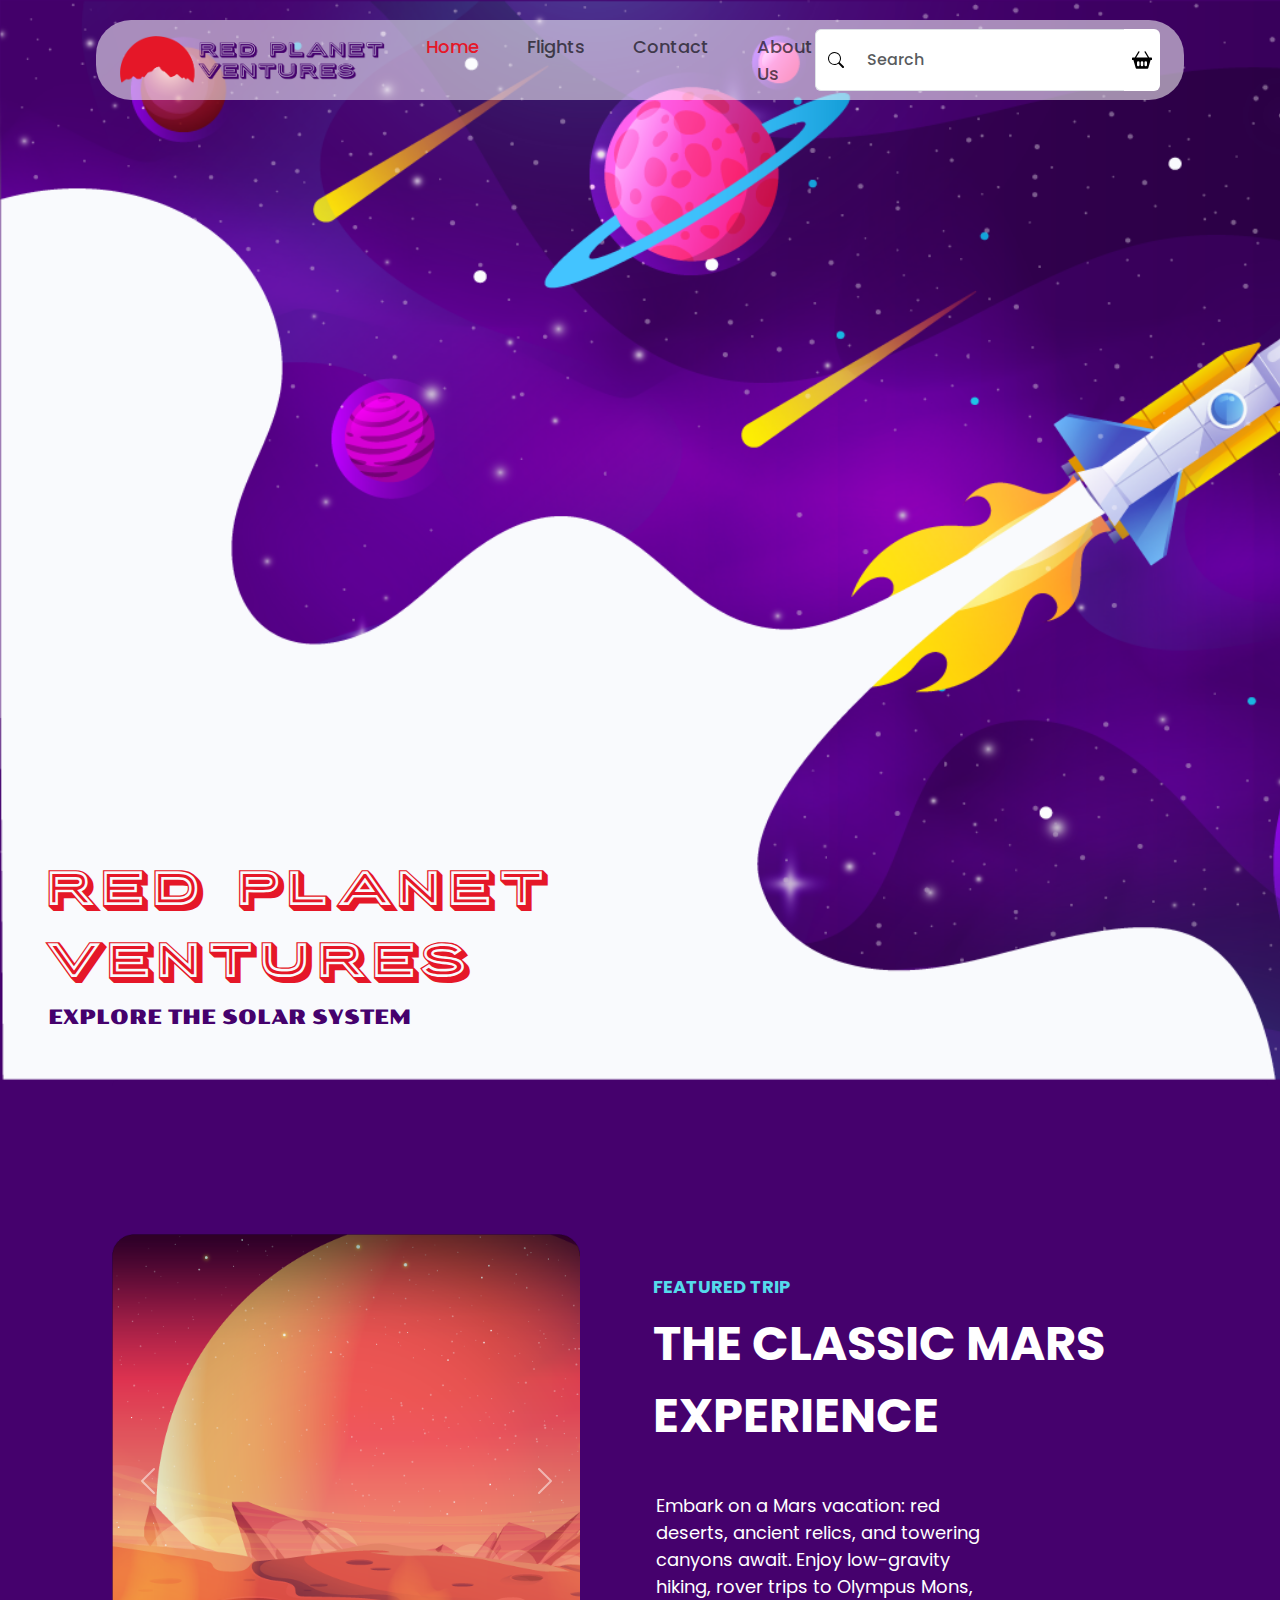
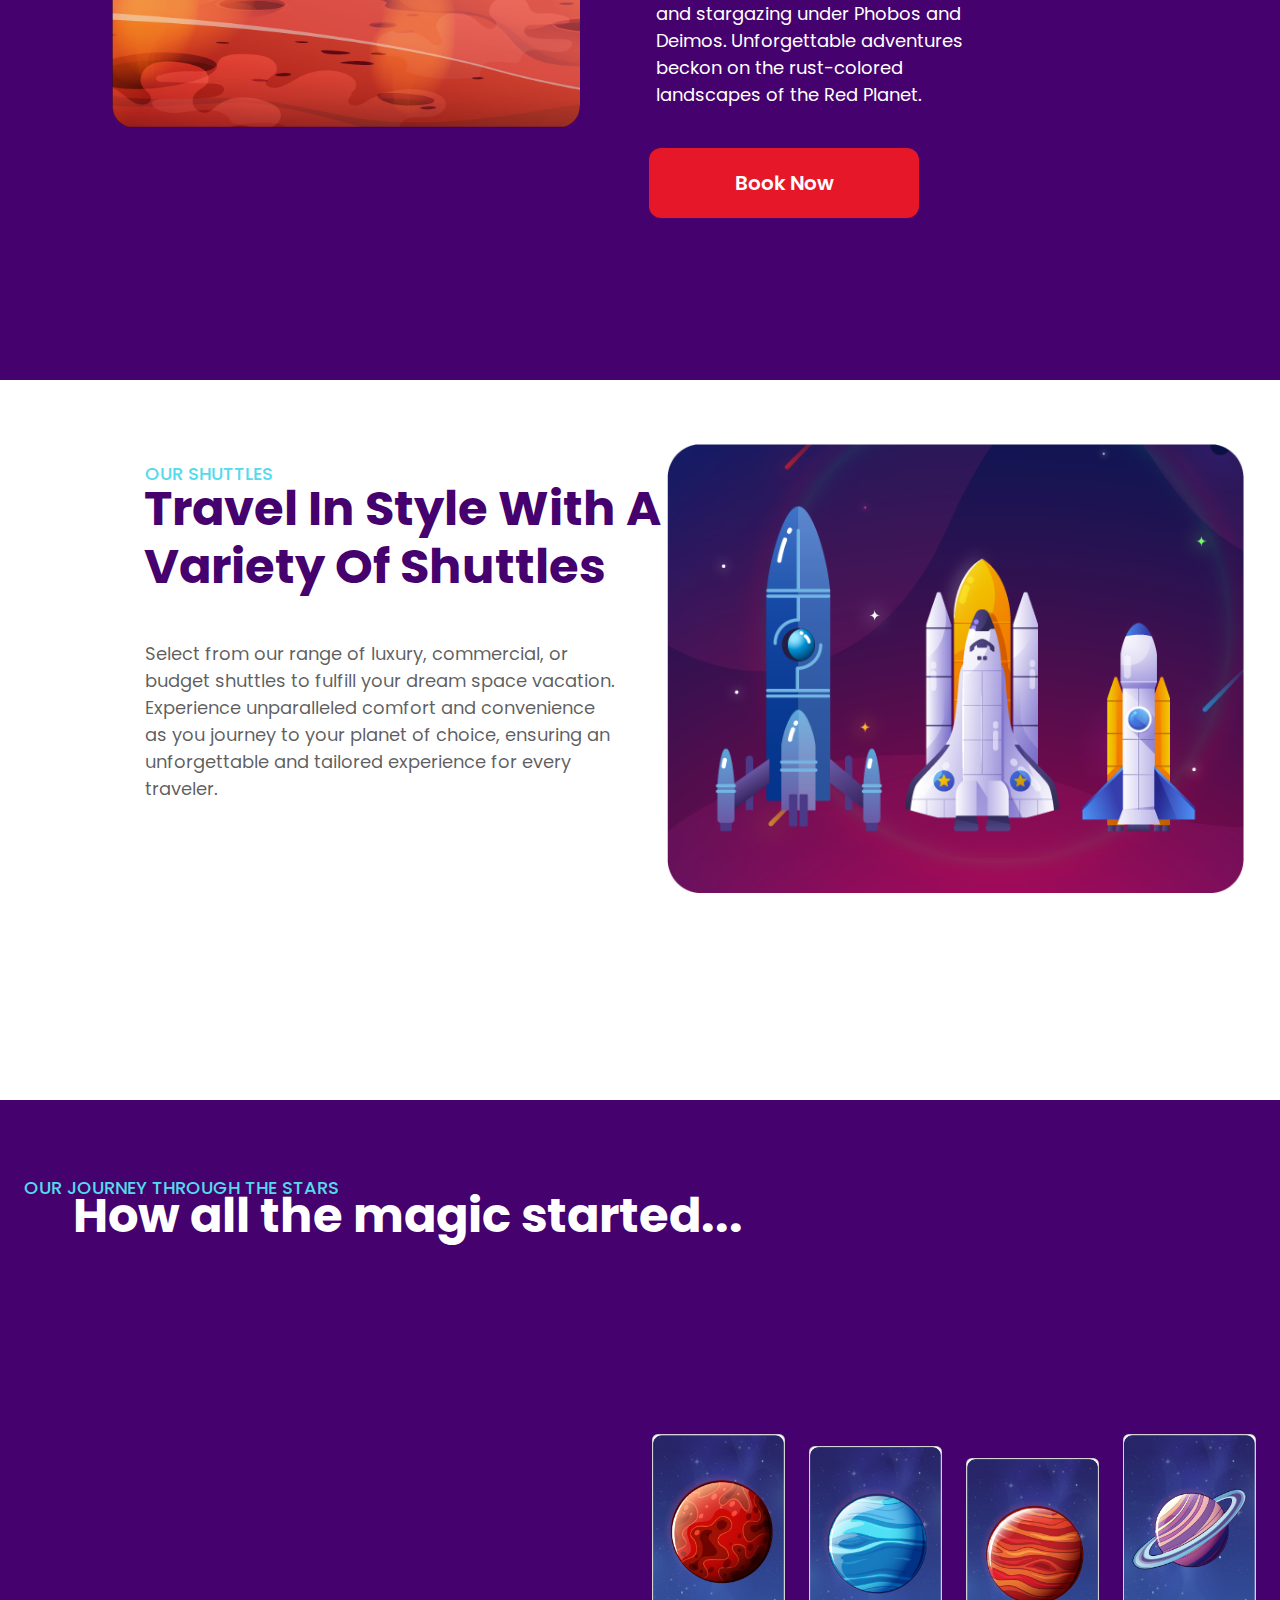
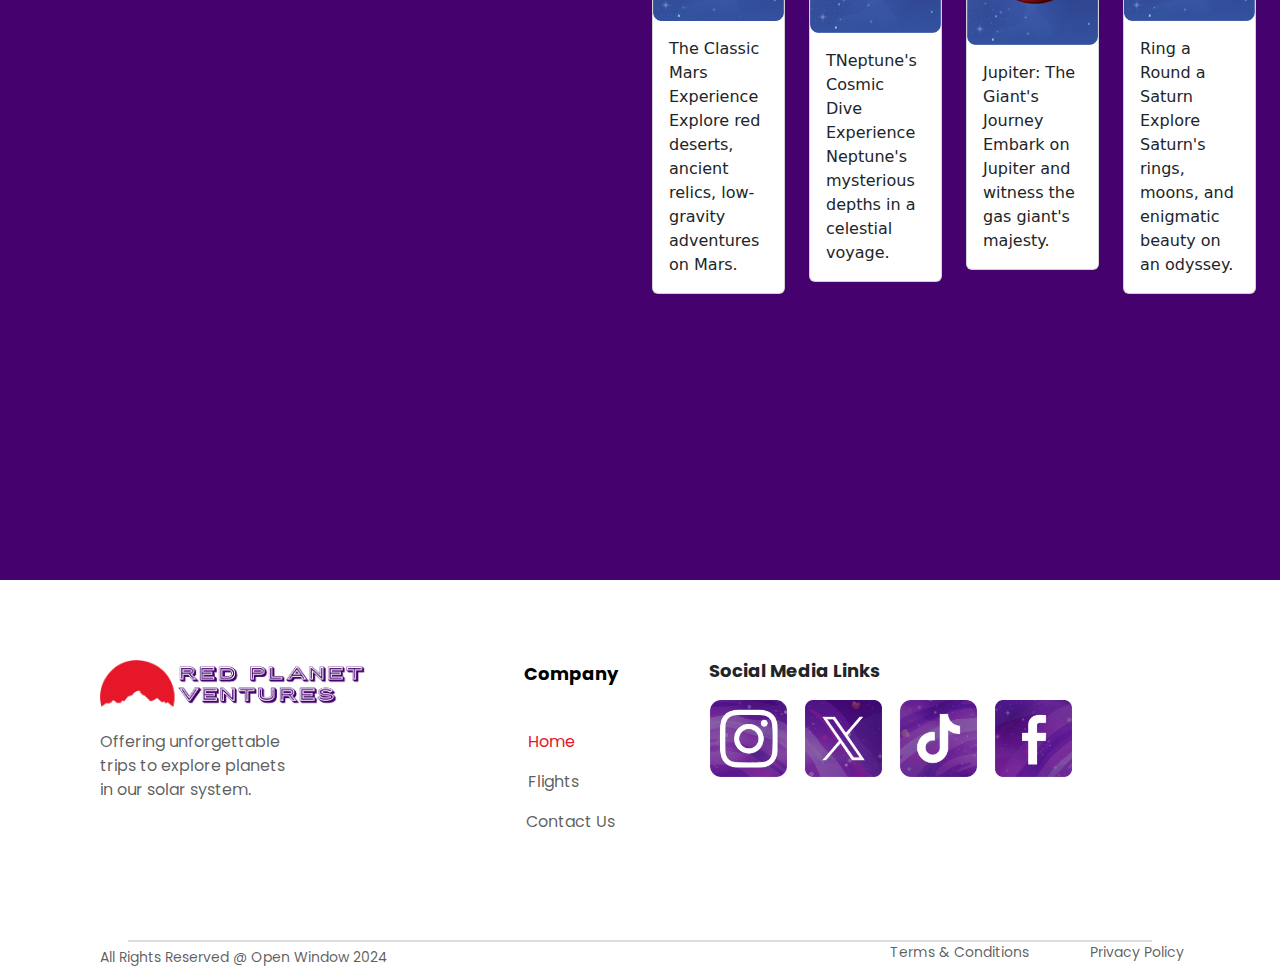
==== commit 38b9b653: "added extra about page and started adding responsiveness" ====
--- a/index.html
+++ b/index.html
@@ -28,18 +28,28 @@
 <body>
 
     <header class="homeHeader">
-        <nav class="navBarPages navbar-expand-lg justify-content-center ">
-
-            <div class="navBarContainer container-fluid justify-content-center">
-
-                <div class="navBar collapse navbar-collapse flex-row" id="navbarSupportedContent">
-                    <a class="navBarLogo navbar-brand" href="index.html"><img src="assets/img/logo.png" height="48px"
+        <nav class="navBarPages navbar navbar-expand-lg  py-3">
+            <div class="navBarContainer container justify-content-between align-items-center px-4">
+              
+
+                
+                    <a class="navBarLogo navbar-brand" href="index.html">
+                        <img src="assets/img/logo.png" height="48px"
                             width="266px"> </a>
 
-                    <ul class="navBarCenter navbar-nav m-auto ">
+                            <button class="navBarHamBurger navbar-toggler" type="button" data-bs-toggle="collapse" data-bs-target="#navbarSupportedContent">
+                                <span class="navbar-toggler-icon"></span>
+                              </button>
+
+
+
+                <div class="navBar collapse navbar-collapse flex-grow-1 justify-content-center" id="navbarSupportedContent">
+
+                    <ul class="navBarCenter navbar-nav mb-2 mb-lg-0">
                         <li class="navBarCenterHome nav-item mx-3">
                             <a class="navBarHome nav-link active-link" href="index.html">Home</a>
                         </li>
+
                         <li class="navBarCenterFlights nav-item mx-3">
                             <a class="navBarFlights nav-link" href="pages/flights.html">Flights</a>
                         </li>
@@ -47,9 +57,15 @@
                         <li class="navBarCenterContact nav-item mx-3">
                             <a class="navBarContact nav-link" href="pages/contact.html">Contact</a>
                         </li>
+
+                        <li class="navBarCenterAbout nav-item mx-3">
+                            <a class="navBarAbout nav-link" href="pages/about.html">About Us</a>
+                        </li>
                     </ul>
-
-                    <form class="d-flex" role="search" width="30">
+                </div>
+
+
+                    <form class="searchBar d-flex" role="search" width="30">
                         <div class="searchBar input-group m-auto">
                             <span class="searchBarMag input-group-text">
                                 <img src="./assets/img/search.svg" width="16" height="16">
@@ -71,14 +87,13 @@
             </div>
         </nav>
 
-        <div class="headerContainer">
-
-            <div class="bottomTopLeft">Red Planet Ventures</div>
-            <div class="bottomBotLeft">EXPLORE THE SOLAR SYSTEM</div>
-        </div>
+         <div class="headerContainer">
+              <div class="bottomTopLeft">RED PLANET<br />VENTURES</div>
+              <div class="bottomBotLeft">EXPLORE THE SOLAR SYSTEM</div>
+            </div>
 
     </header>
-    <section class="featuredTripHeader">
+    <section class="featuredTripHeader container-fluid">
         <div class="tripHeaderCard card ">
 
             <div class="row mt-auto mb-auto">
@@ -117,7 +132,7 @@
                     </div>
 
                 </div>
-                <div class="col">
+                <div class="col-md-6 mb-2">
                     <div class="marsExpCard card-body">
 
                         <span class="marsFeaturedTrip card-title row mt-auto">FEATURED TRIP</span>
@@ -167,59 +182,68 @@
 
     </section>
 
-    <section class="upcomingTripsHeader">
-        <div class="upcomingTrip">UPCOMING TRIP SNEAK PEAK</div>
-        <div class="upcomingTripLook">Take A Look At Some Of Our Upcoming Trips</div>
-
-        <div class="planetCardsMars">
-            <div class="classicMars">
-                <img src="assets/img/flighhtMars.png">
-
-                <div class="classicMarsExp">
-                    <h3>The Classic Mars Experience</h3>
-                    <p>Explore red deserts, ancient relics, low-gravity adventures on Mars.</p>
-
-                </div>
-            </div>
-        </div>
-
-        <div class="planetCardsNept">
-            <div class="neptCosmic">
-                <img src="assets/img/flightNeptune.png">
-
-                <div class="neptCosmicFlight">
-                    <h4>Neptune's Cosmic Dive</h4>
-                    <p>Experience Neptune's mysterious
+    <section class="upcomingTripsHeader container-fluid">
+        <div class="container  align-items-center mx-auto">
+
+            <div class="upcomingTrip row-lg-3 mt-4">OUR JOURNEY THROUGH THE STARS</div>
+            <div class="upcomingTripLook  row-lg-3">How all the magic started...</div>
+        </div>
+    
+    
+        <div class="container-fluid mt-5 ">
+            <div class="row">
+              <div class="col-lg-3">
+                <div class="tripsCardDesc card" style="width: 18rem;">
+                  <img src="assets/img/flighhtMars.png" class="card-img-top">
+                  <div class="card-body">
+                    <span class="tripsCardTitle card-title">The Classic Mars Experience</span>
+                    <p class="tripsCardText card-text">
+                        Explore red deserts, ancient relics, low-gravity adventures on Mars.</p>
+                    
+                  </div> 
+                </div>
+              </div>
+
+              <div class="col-lg-3">
+                <div class="tripsCardDesc card" style="width: 18rem;">
+                  <img src="assets/img/flightNeptune.png" class="card-img-top">
+                  <div class="card-body">
+                    <span class="tripsCardTitle card-title">TNeptune's Cosmic Dive</span>
+                    <p class="tripsCardText card-text">
+                        Experience Neptune's mysterious
                         depths in a celestial voyage.</p>
-                </div>
-            </div>
-        </div>
-
-        <div class="planetCardsGiant">
-            <div class="jupiterGiant">
-                <img src="assets/img/flightJupiter.png">
-
-                <div class="giantJourney">
-                    <h5>Jupiter: The Giant's Journey</h5>
-                    <p>Embark on Jupiter and witness the gas giant's majesty.</p>
-                </div>
-            </div>
-        </div>
-
-        <div class="planetCardsSaturn">
-            <div class="saturnRing">
-                <img src="assets/img/flightSaturn.png">
-
-                <div class="saturnRingFlight">
-                    <h6>Ring a Round a Saturn</h6>
-                    <p>Explore Saturn's rings, moons, and
+                    
+                  </div> 
+                </div>
+              </div>
+              
+              <div class="col-lg-3">
+                <div class="tripsCardDesc card" style="width: 18rem;">
+                  <img src="assets/img/flightJupiter.png" class="card-img-top">
+                  <div class="card-body">
+                    <span class="tripsCardTitle card-title">Jupiter: The Giant's Journey</span>
+                    <p class="tripsCardText card-text">
+                        Embark on Jupiter and witness the gas giant's majesty.</p>
+                    
+                  </div> 
+                </div>
+
+
+              </div><div class="col-lg-3">
+                <div class="tripsCardDesc card" style="width: 18rem;">
+                  <img src="assets/img/flightSaturn.png" class="card-img-top">
+                  <div class="card-body">
+                    <span class="tripsCardTitle card-title">Ring a Round a Saturn</span>
+                    <p class="tripsCardText card-text">
+                        Explore Saturn's rings, moons, and
                         enigmatic beauty on an odyssey.</p>
-                </div>
-            </div>
-        </div>
-        <a href="pages/flights.html" class="buttonBookTrip" width="270px" height="70px">Book a Trip Now</a>
+                    
+                  </div> 
+                </div>
+              </div>
+              </div>
+        </div>
     </section>
-
 
 
     <section class="footer">
--- a/css/main.css
+++ b/css/main.css
@@ -133,17 +133,13 @@
 }
 
 .navBarPages {
-  margin-top: 2em;
-  width: 90%;
-  height: 80px;
-
-  margin-left: auto;
-  margin-right: auto;
-  border-radius: 30px;
-
-  display: flex;
-  align-items: center;
-  background-color: #ffffffa9;
+  
+  background-color: rgba(255, 255, 255, 0.544);
+    margin-top: 20px;
+    border-radius: 35px;
+    margin: 20px auto;
+    width: 85%;
+    height: 80px;
 
 }
 
@@ -183,7 +179,17 @@
 
   text-decoration: none;
 }
-
+.navBarAbout{
+  color: #000000a3;
+
+  font-family: "Poppins", sans-serif;
+  font-weight: 500;
+  font-style: normal;
+  font-size: 18px;
+  width: 50px;
+
+  text-decoration: none;
+}
 .searchBarCart {
   background: rgb(255, 255, 255);
   border: none;
@@ -229,21 +235,22 @@
 }
 /*Home Page Section*/
 /* Red Planet Ventures home Hero Section styling*/
-.headerContainer {
-  height: 100vh;
-
+.homeHeader {
+  background-image: url('../assets/img/homePageHeader.png');
+  background-color: #45016d;
+  background-repeat: no-repeat;
+  background-size: cover;
+  overflow-y: hidden;
+  overflow-x: hidden;
+  height: 120vh;
   position: relative;
-  text-align: center;
-
+  width: 100%;
 }
 
 .bottomTopLeft {
   position: absolute;
-  bottom: 60px;
-  left: 80px;
-  width: 600px;
-  word-wrap: break-word;
-  text-align: left;
+  bottom: 5rem;
+  left: 3rem;
 
   font-family: 'PorterSans';
   font-size: 48px;
@@ -253,11 +260,8 @@
 .bottomBotLeft {
 
   position: absolute;
-  bottom: 35px;
-  left: 80px;
-
-  text-align: left;
-
+  left: 3rem;
+  bottom: 3rem;
   font-family: "Poller One", serif;
   font-weight: 400;
   font-style: normal;
@@ -266,19 +270,13 @@
 
 }
 
-.homeHeader {
-  height: 120vh;
-  background-image: url(../assets/img/homePageHeader.png);
+
+
+.featuredTripHeader {
+  height: 100vh;
   background-color: #45016d;
   background-repeat: no-repeat;
   background-size: cover;
-  overflow: hidden;
-  width: 100%;
-}
-
-.featuredTripHeader {
-  height: 100vh;
-  background-color: #45016d;
 }
 
 
@@ -292,7 +290,7 @@
 }
 
 .marsExpCard {
-  margin-top: 8%;
+  margin-top: 4%;
   margin-left: 8%;
 }
 
@@ -1497,11 +1495,7 @@
 
 }
 
-.bookJupiterFlightIMG img {
-  margin-top: 8%;
-  margin-left: 190px;
-  margin-right: auto;
-}
+
 
 .bookJupiterFlightIMG img {
   transition: .5s ease;
@@ -1509,7 +1503,7 @@
 }
 
 .bookJupiterFlightIMG {
-  margin-top: 6%;
+  margin-top: 8%;
   margin-bottom: 20px;
   margin-left: 190px;
   margin-right: auto;
@@ -1522,7 +1516,7 @@
 .bookJupiterFlightIMGMiddle {
   transition: .5s ease;
   opacity: 0;
-  margin-top: 3%;
+  margin-top: 5%;
   margin-left: 190px;
   margin-right: auto;
 
@@ -1735,11 +1729,7 @@
   margin-right: auto;
 }
 
-.bookSaturnFlightIMG img {
-  margin-top: 8%;
-  margin-left: 190px;
-  margin-right: auto;
-}
+
 
 .bookSaturnFlightIMG img {
   transition: .5s ease;
@@ -1747,7 +1737,7 @@
 }
 
 .bookSaturnFlightIMG {
-  margin-top: 6%;
+  margin-top: 8%;
   margin-bottom: 20px;
   margin-left: 190px;
   margin-right: auto;
@@ -1945,11 +1935,7 @@
 
 }
 
-.bookUranusFlightIMG img {
-  margin-top: 8%;
-  margin-left: 190px;
-  margin-right: auto;
-}
+
 
 .bookUranusFlightIMG img {
   transition: .5s ease;
@@ -1957,7 +1943,7 @@
 }
 
 .bookUranusFlightIMG {
-  margin-top: 6%;
+  margin-top: 8%;
   margin-bottom: 20px;
   margin-left: 190px;
   margin-right: auto;
@@ -2177,11 +2163,7 @@
   margin-right: auto;
 }
 
-.bookMoonFlightIMG img {
-  margin-top: 8%;
-  margin-left: 190px;
-  margin-right: auto;
-}
+
 
 .bookMoonFlightIMG img {
   transition: .5s ease;
@@ -2189,7 +2171,7 @@
 }
 
 .bookMoonFlightIMG {
-  margin-top: 6%;
+  margin-top: 8%;
   margin-bottom: 20px;
   margin-left: 190px;
   margin-right: auto;
@@ -2989,4 +2971,105 @@
 #contactFooter a.active {
   color: #e51728;
 }
-/*My VSCode Pets kept me sane during this project <3 */+/*My VSCode Pets kept me sane during this project <3 */
+
+
+.aboutHeader {
+  height: 50vh;
+  
+
+  background-image: url(../assets/img/headerbackBack.png);
+  background-color: #45016d;
+  background-repeat: no-repeat;
+  background-size: cover;
+  overflow-y: hidden;
+  overflow-x: hidden;
+}
+
+.aboutUsTitle {
+  
+display: flex;
+align-items: center;
+justify-content: center;
+
+  font-family: 'PorterSans';
+  font-size: 48px;
+  color: #ffffff;
+
+ 
+  
+
+}
+
+.ourJourney{
+  background-color: #45016d;
+  background-repeat: no-repeat;
+  background-size: cover;
+  overflow-y: hidden;
+  overflow-x: hidden;
+
+  height: 170vh;
+}
+
+.journeyTitle{
+  display: flex;
+align-items: center;
+justify-content: center;
+
+font-family: "Poppins", sans-serif;
+  font-weight: 700;
+  font-style: normal;
+
+  color: #ffffff;
+  font-size: 38px;
+}
+
+.journeySubTitle{
+  display: flex;
+align-items: center;
+justify-content: center;
+
+font-family: "Poppins", sans-serif;
+  font-weight: 600;
+  font-style: normal;
+
+  color:#55daeb;
+  font-size: 24px;
+}
+.aboutUsCards{
+  background-color: #45016d;
+  border: #55daeb;
+  height: 460px;
+}
+.journeyCardTitle{
+  display: flex;
+align-items: center;
+justify-content: center;
+
+font-family: "Poppins", sans-serif;
+  font-weight: 500;
+  font-style: normal;
+
+  color:#55daeb;
+  font-size: 16px;
+}
+
+.journeyCardText{
+  display: flex;
+  align-items: center;
+  justify-content: center;
+  
+  font-family: "Poppins", sans-serif;
+    font-weight: 500;
+    font-style: normal;
+  
+    color:#ffffff;
+    font-size: 12px;
+}
+
+.col-lg-3{
+  display: flex;
+  align-items: center;
+  justify-content: space-around;
+}
+
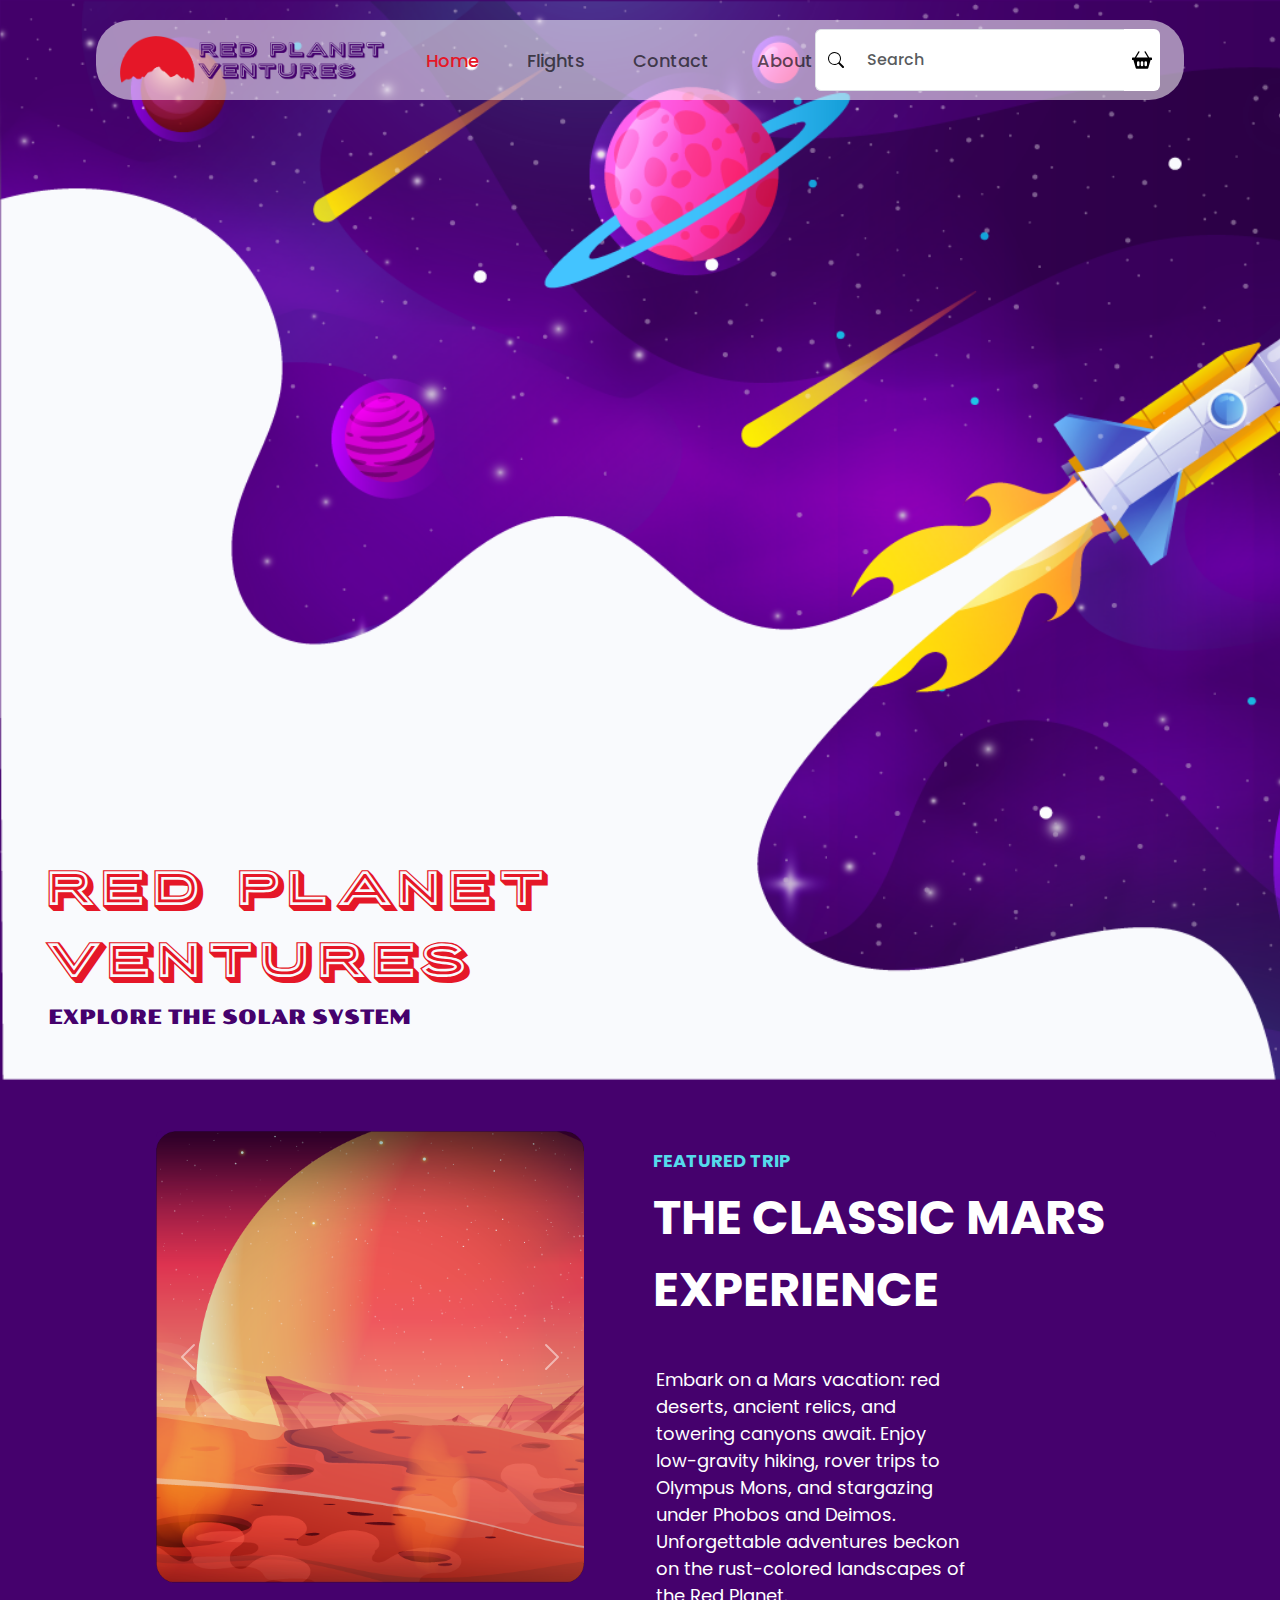
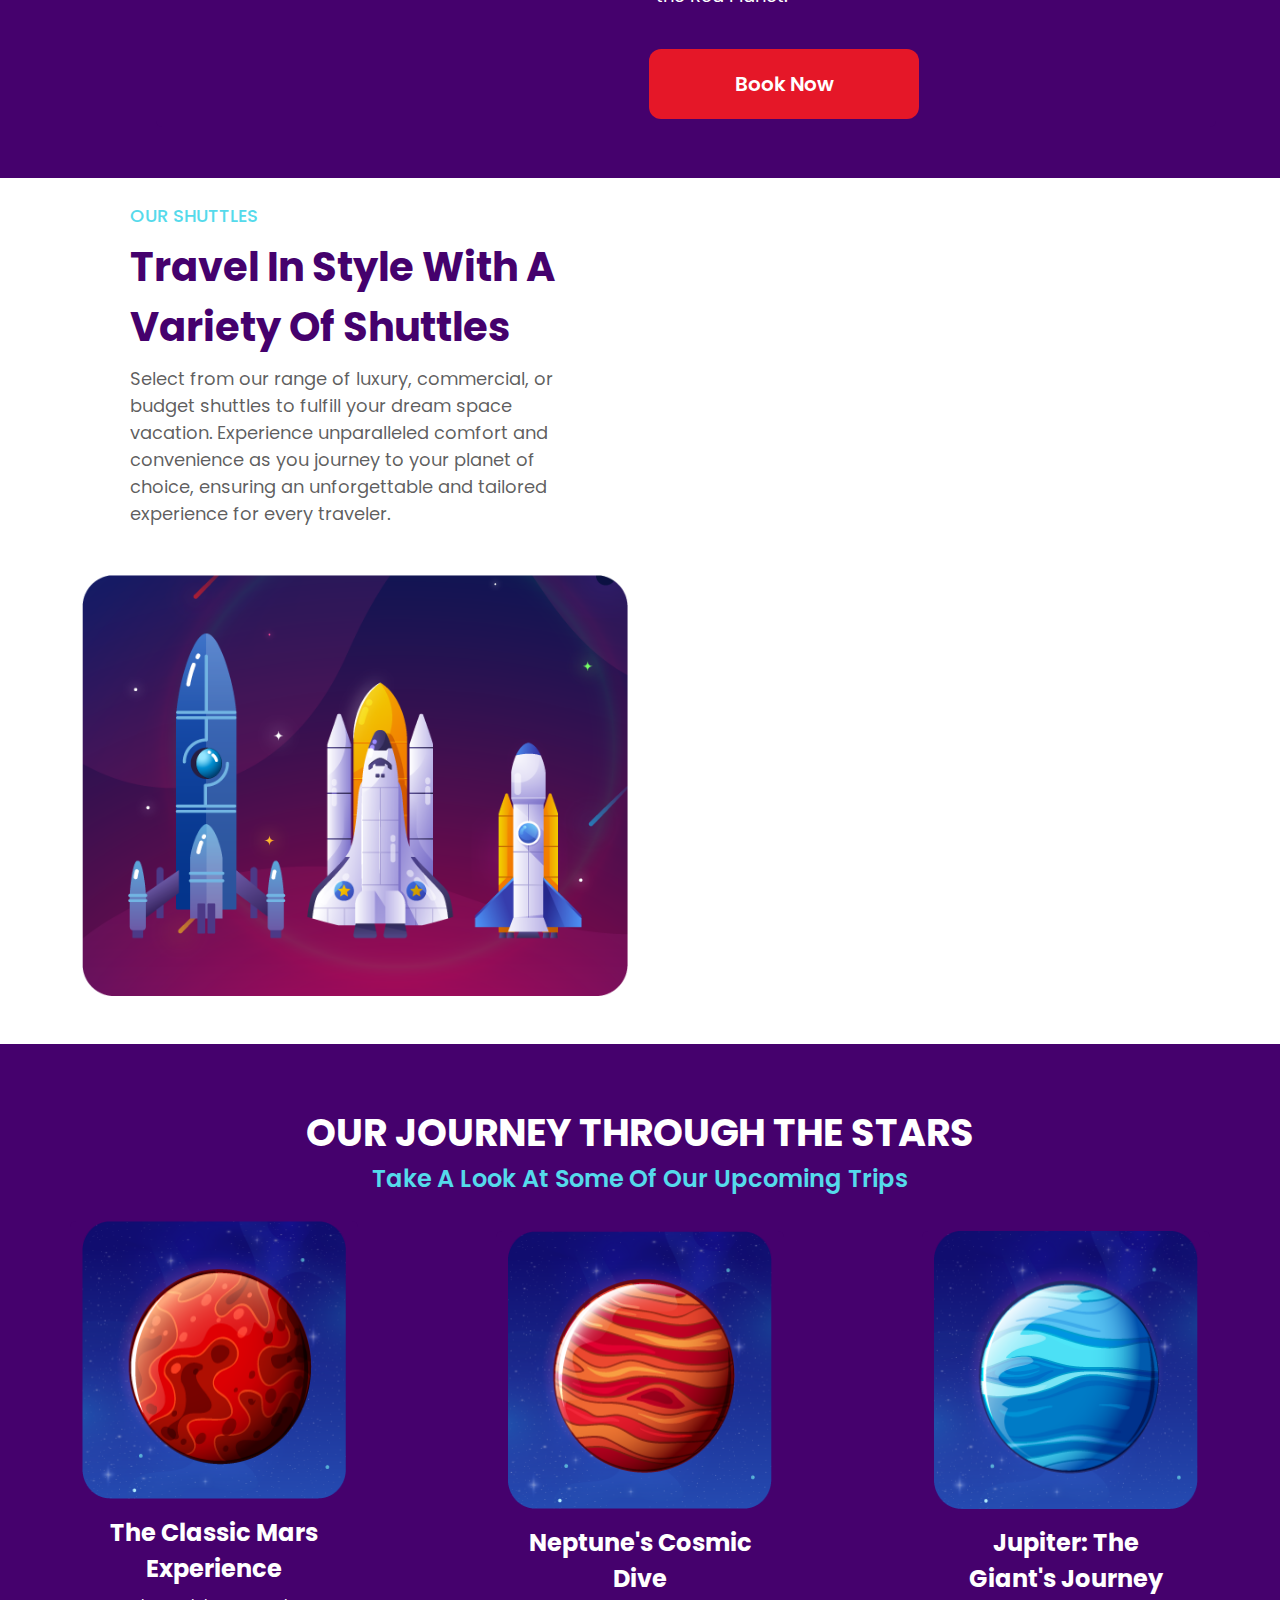
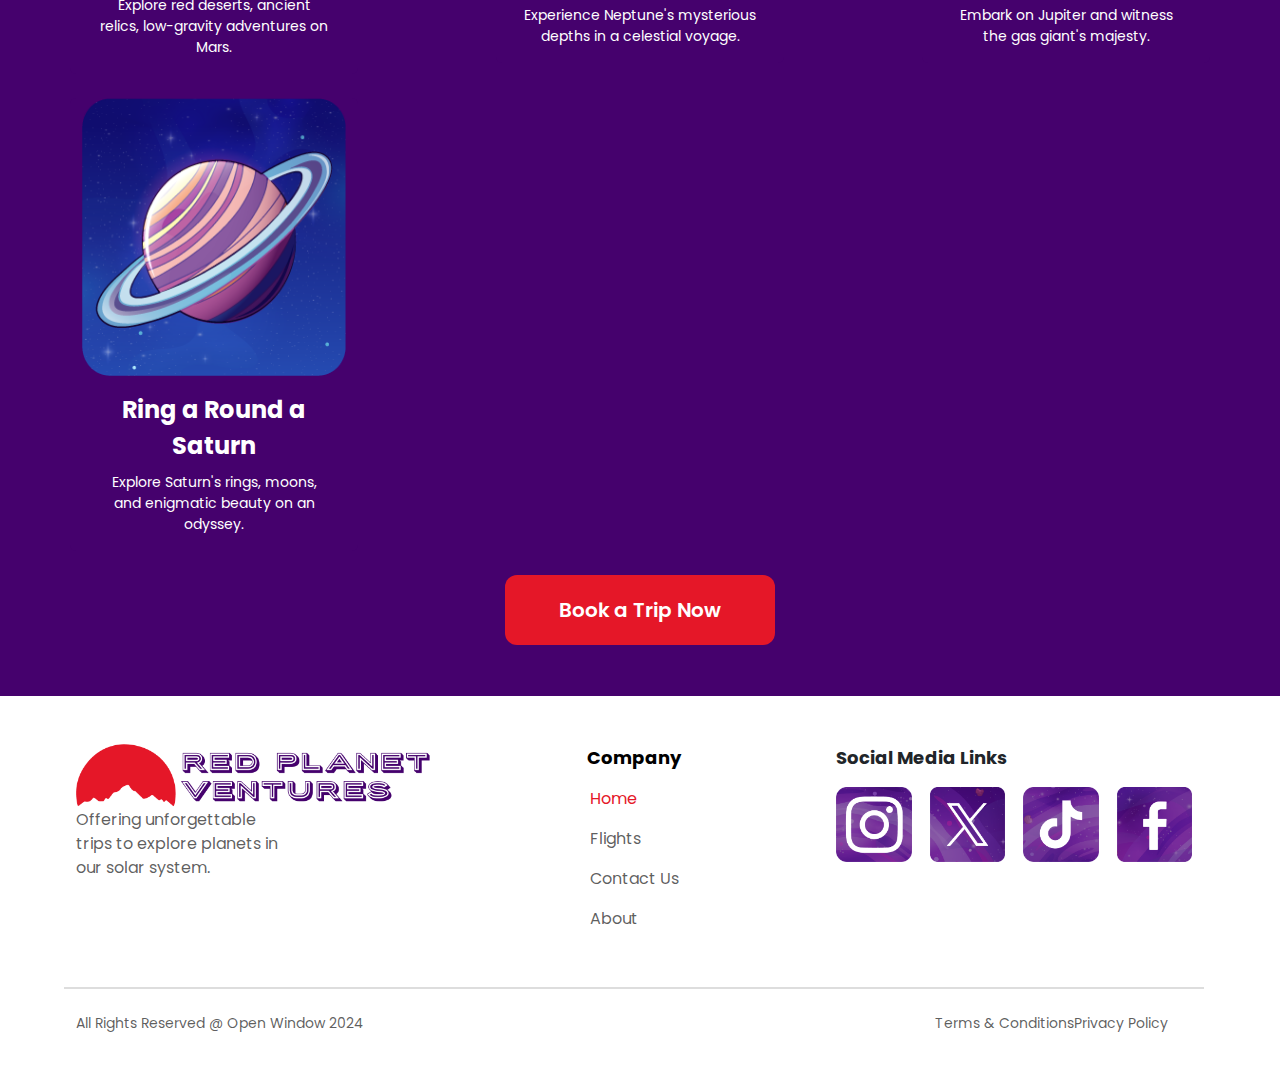
==== commit 7c77a529: "added responsiveness to all pages" ====
--- a/index.html
+++ b/index.html
@@ -31,56 +31,56 @@
         <nav class="navBarPages navbar navbar-expand-lg  py-3">
             <div class="navBarContainer container justify-content-between align-items-center px-4">
               
-
+    
                 
-                    <a class="navBarLogo navbar-brand" href="index.html">
-                        <img src="assets/img/logo.png" height="48px"
+                    <a class="navBarLogo navbar-brand" href="../index.html">
+                        <img src="../assets/img/logo.png" height="48px"
                             width="266px"> </a>
-
+    
                             <button class="navBarHamBurger navbar-toggler" type="button" data-bs-toggle="collapse" data-bs-target="#navbarSupportedContent">
                                 <span class="navbar-toggler-icon"></span>
                               </button>
-
-
-
+    
+    
+    
                 <div class="navBar collapse navbar-collapse flex-grow-1 justify-content-center" id="navbarSupportedContent">
-
+    
                     <ul class="navBarCenter navbar-nav mb-2 mb-lg-0">
                         <li class="navBarCenterHome nav-item mx-3">
-                            <a class="navBarHome nav-link active-link" href="index.html">Home</a>
+                            <a class="navBarHome nav-link active-link" href="../index.html">Home</a>
                         </li>
-
+    
                         <li class="navBarCenterFlights nav-item mx-3">
-                            <a class="navBarFlights nav-link" href="pages/flights.html">Flights</a>
+                            <a class="navBarFlights nav-link" href="../pages/flights.html">Flights</a>
                         </li>
-
+    
                         <li class="navBarCenterContact nav-item mx-3">
-                            <a class="navBarContact nav-link" href="pages/contact.html">Contact</a>
+                            <a class="navBarContact nav-link" href="../pages/contact.html">Contact</a>
                         </li>
-
+    
                         <li class="navBarCenterAbout nav-item mx-3">
-                            <a class="navBarAbout nav-link" href="pages/about.html">About Us</a>
+                            <a class="navBarAbout nav-link" href="../pages/about.html">About</a>
                         </li>
                     </ul>
                 </div>
-
-
+    
+    
                     <form class="searchBar d-flex" role="search" width="30">
                         <div class="searchBar input-group m-auto">
                             <span class="searchBarMag input-group-text">
-                                <img src="./assets/img/search.svg" width="16" height="16">
+                                <img src="../assets/img/search.svg" width="16" height="16">
                             </span>
                             <input class="searchBarText form-control " type="search" placeholder="Search"
                                 aria-label="Search">
-
-
+    
+    
                             <span class="searchBarCart input-group-text">
-                                <img src="assets/img/basket2-fill.svg" width="20" height="20">
-
-
+                                <img src="../assets/img/basket2-fill.svg" width="20" height="20">
+    
+    
                             </span>
                             </span>
-
+    
                         </div>
                     </form>
                 </div>
@@ -159,109 +159,113 @@
         </div>
     </section>
 
-
-
-
-
-    <section class="shuttlesHeader">
-
-        <img src="assets/img/spacSchuttles.png" width="609px" height="477px">
-
-        <div class="shuttles">OUR SHUTTLES</div>
-
-        <h2>Travel In Style With A Variety Of Shuttles</h2>
-
-        <div class="aboutShuttles">
-            <p>Select from our range of luxury, commercial, or
+<section class="shuttlesHeader container  ">
+    <div class="shuttlesCard card ">
+        <div class="row align-items-center justify-content-between">
+
+            <div class="titleShuttles col-lg-5 mx-5">
+            <span class="shuttles card-title mt-4 ">OUR SHUTTLES</span>
+            <span class="travelShuttles card-text mt-2">Travel In Style With A Variety Of Shuttles</span>
+            <p class="aboutShuttles card-text mt-2">Select from our range of luxury, commercial, or
                 budget shuttles to fulfill your dream space
                 vacation. Experience unparalleled comfort and
                 convenience as you journey to your planet of
                 choice, ensuring an unforgettable and tailored
                 experience for every traveler.</p>
-        </div>
-
-    </section>
+            </div>
+        
+            
+        
+          <div class="col-lg-6 my-5 ">
+            <img src="assets/img/spacSchuttles.png" class="img-fluid rounded-start" alt="...">
+          </div>
+        </div>
+    </div>
+      
+</section>
+
+
 
     <section class="upcomingTripsHeader container-fluid">
         <div class="container  align-items-center mx-auto">
-
-            <div class="upcomingTrip row-lg-3 mt-4">OUR JOURNEY THROUGH THE STARS</div>
-            <div class="upcomingTripLook  row-lg-3">How all the magic started...</div>
-        </div>
-    
-    
-        <div class="container-fluid mt-5 ">
             <div class="row">
-              <div class="col-lg-3">
-                <div class="tripsCardDesc card" style="width: 18rem;">
-                  <img src="assets/img/flighhtMars.png" class="card-img-top">
-                  <div class="card-body">
-                    <span class="tripsCardTitle card-title">The Classic Mars Experience</span>
-                    <p class="tripsCardText card-text">
-                        Explore red deserts, ancient relics, low-gravity adventures on Mars.</p>
-                    
-                  </div> 
+
+            <div class="upcomingTrip row-lg-3 mt-2">OUR JOURNEY THROUGH THE STARS</div>
+            <div class="upcomingTripLook  row-lg-3">Take A Look At Some Of Our Upcoming Trips</div>
+            </div>
+            
+<div class="upcomingTripsCards row ">
+
+            <div class="tripsCardDesc card col-md-3 mt-4 " style="width: 18rem;">
+                <img src="assets/img/upcomingTrip1.png" class="tripsCard card-img-top" width="278px" height="278px">
+                <div class="card-body">
+                  <span class="tripsCardTitle card-title">The Classic Mars Experience</span>
+                  <p class="tripsCardText card-text">Explore red deserts, ancient relics, 
+                    low-gravity adventures on Mars.</p>
+                  
                 </div>
               </div>
 
-              <div class="col-lg-3">
-                <div class="tripsCardDesc card" style="width: 18rem;">
-                  <img src="assets/img/flightNeptune.png" class="card-img-top">
-                  <div class="card-body">
-                    <span class="tripsCardTitle card-title">TNeptune's Cosmic Dive</span>
-                    <p class="tripsCardText card-text">
-                        Experience Neptune's mysterious
-                        depths in a celestial voyage.</p>
-                    
-                  </div> 
+              <div class="tripsCardDesc card col-md-3 mt-4 " style="width: 18rem;">
+                <img src="assets/img/upcomingTrip2.png" class="tripsCard card-img-top" width="278px" height="278px">
+                <div class="card-body">
+                  <span class="tripsCardTitle card-title">Neptune's Cosmic Dive</span>
+                  <p class="tripsCardText card-text">Experience Neptune's mysterious
+                    depths in a celestial voyage.</p>
+                  
                 </div>
               </div>
+
+              <div class="tripsCardDesc card col-md-3 mt-4 " style="width: 18rem;">
+                <img src="assets/img/upcomingTrip3.png" class="tripsCard card-img-top" width="278px" height="278px">
+                <div class="card-body">
+                  <span class="tripsCardTitle card-title">Jupiter: The Giant's Journey</span>
+                  <p class="tripsCardText card-text">Embark on Jupiter and witness the gas giant's majesty.</p>
+                  
+                </div>
+              </div>
+
+              <div class="tripsCardDesc card col-md-3 mt-4 " style="width: 18rem;">
+                <img src="assets/img/upcomingTrip4.png" class="tripsCard card-img-top" width="278px" height="278px">
+                <div class="card-body">
+                  <span class="tripsCardTitle card-title">Ring a Round a Saturn</span>
+                  <p class="tripsCardText card-text">Explore Saturn's rings, moons, and
+                    enigmatic beauty on an odyssey.</p>
+                  
+                </div>
+                
+              </div>
+
               
-              <div class="col-lg-3">
-                <div class="tripsCardDesc card" style="width: 18rem;">
-                  <img src="assets/img/flightJupiter.png" class="card-img-top">
-                  <div class="card-body">
-                    <span class="tripsCardTitle card-title">Jupiter: The Giant's Journey</span>
-                    <p class="tripsCardText card-text">
-                        Embark on Jupiter and witness the gas giant's majesty.</p>
-                    
-                  </div> 
-                </div>
-
-
-              </div><div class="col-lg-3">
-                <div class="tripsCardDesc card" style="width: 18rem;">
-                  <img src="assets/img/flightSaturn.png" class="card-img-top">
-                  <div class="card-body">
-                    <span class="tripsCardTitle card-title">Ring a Round a Saturn</span>
-                    <p class="tripsCardText card-text">
-                        Explore Saturn's rings, moons, and
-                        enigmatic beauty on an odyssey.</p>
-                    
-                  </div> 
-                </div>
-              </div>
-              </div>
-        </div>
+</div>
+<div class="buttonupcomingTrip row-md-3 mt-4">
+    <a href="pages/flights.html" class="buttonBookTrip" width="270px" height="70px">Book a Trip Now</a>
+  </div>
+
+            </div>
+            
+        </div>
+    
+
     </section>
 
 
-    <section class="footer">
-        <div class="footerFlexContainer">
-
-            <div class="socialMedia">
-                <p>Social Media Links</p>
-            </div>
-
-
-            <div class="logoFooter">
-                <img src="assets/img/logo.png">
+    <section class="footer py-5">
+        <div class="footerFlexContainer container">
+            <div class="row align-items-start">
+
+
+
+            <div class="logoFooter col-md-4 mb-4 ">
+                <a href="index.html">
+                    <img src="assets/img/logo.png" class="img-fluid"></a>
                 <p>Offering unforgettable trips to
                     explore planets in our solar
                     system.</p>
             </div>
-            <div class="companyColumn">
-                <div class="company">Company</div>
+
+            <div class="companyColumn col-md-4 mb-4 align-items-center">
+                <div class="company mb-2">Company</div>
 
                 <div class="footerCenter">
                     <div id="homeFooter">
@@ -275,35 +279,42 @@
                     <div id="contactFooter">
                         <a href="pages/contact.html">Contact Us</a>
                     </div>
-                </div>
-            </div>
-
-
-            <div class="socialMediaImg">
-
-
-
+                    <div id="contactFooter">
+                        <a href="pages/about.html">About</a>
+                    </div>
+
+                </div>
+            </div>
+
+
+            <div class="socialMediaContainer col-md-4">
+
+                <div class="socialMedia">
+                    <p>Social Media Links</p>
+                </div>
+
+                <div class="socialMediaImg ">
                 <div class="instagram">
                     <a href="https://www.instagram.com/openwindowinstitute/?utm_source=ig_web_button_share_sheet">
-                        <img src="assets/img/smInstagram.png" width="77px" height="77px">
+                        <img src="assets/img/smInstagram.png" class="img-fluid" width="77px" height="77px">
                     </a>
                 </div>
 
                 <div class="twitterX">
                     <a href="https://x.com/open_window_">
-                        <img src="assets/img/smX.png" width="77px" height="77px">
+                        <img src="assets/img/smX.png" class="img-fluid" width="77px" height="77px">
                     </a>
                 </div>
 
                 <div class="tiktok">
                     <a href="https://www.tiktok.com/@open_window_?is_from_webapp=1&sender_device=pc">
-                        <img src="assets/img/smTicktock.png" width="77px" height="77px">
+                        <img src="assets/img/smTicktock.png" class="img-fluid" width="77px" height="77px">
                     </a>
                 </div>
 
                 <div class="facebook">
                     <a href="https://www.facebook.com/theopenwindow/">
-                        <img src="assets/img/smFacebook.png" width="77px" height="77px">
+                        <img src="assets/img/smFacebook.png" class="img-fluid" width="77px" height="77px">
 
                     </a>
                 </div>
@@ -311,18 +322,21 @@
 
             </div>
         </div>
-    </section>
-    <footer class="redPlanetVenturesFooter">
-        <hr>
-        <div class="footerBottom">
-            <div class="footerBottomLeft">All Rights Reserved @ Open Window 2024</div>
-            <div class="footerBottomRight">
+
+    
+   
+        <hr class="my-4">
+
+        <div class="footerBottom row ">
+
+            <div class="footerBottomLeft col-md-6">All Rights Reserved @ Open Window 2024</div>
+            <div class="footerBottomRight col-md-6 ">
                 <div class="terms">Terms & Conditions</div>
                 <div class="privacy">Privacy Policy</div>
             </div>
         </div>
         </div>
-    </footer>
+    </section>
 
     <script src="https://cdn.jsdelivr.net/npm/bootstrap@5.3.3/dist/js/bootstrap.bundle.min.js"
         integrity="sha384-YvpcrYf0tY3lHB60NNkmXc5s9fDVZLESaAA55NDzOxhy9GkcIdslK1eN7N6jIeHz"
--- a/css/main.css
+++ b/css/main.css
@@ -189,6 +189,12 @@
   width: 50px;
 
   text-decoration: none;
+}
+.searchBar{
+  display: flex;
+  flex-direction: row;
+  justify-content: end;
+  
 }
 .searchBarCart {
   background: rgb(255, 255, 255);
@@ -273,7 +279,10 @@
 
 
 .featuredTripHeader {
-  height: 100vh;
+  padding-left: 5%;
+  padding-right: 5%;
+  padding-top: 4%;
+  padding-bottom: 4%;
   background-color: #45016d;
   background-repeat: no-repeat;
   background-size: cover;
@@ -285,12 +294,12 @@
   border: none;
   background-color: #45016d;
   margin-left: 8%;
-  height: 100vh;
+ 
 
 }
 
 .marsExpCard {
-  margin-top: 4%;
+  
   margin-left: 8%;
 }
 
@@ -360,28 +369,31 @@
 
 /*Shuttles and Shuttles description on home page styling*/
 .shuttlesHeader {
-  height: 80vh;
+  
   background-size: cover;
-
-  position: relative;
-  text-align: center;
-
   background-color: #ffffff;
 }
 
-.shuttlesHeader img {
-  position: absolute;
-
-  top: 50px;
-  right: 20px;
-
-  padding: 14px 16px;
-}
-
+.shuttlesCard{
+  
+  border: none;
+}
+
+.travelShuttles{
+  display: flex;
+  align-items: center;
+  
+
+  font-family: "Poppins", sans-serif;
+  font-weight: 700;
+  font-style: normal;
+  font-size: 40px;
+  color: #45016d;
+}
 .shuttles {
-  position: absolute;
-  top: 80px;
-  left: 145px;
+  display: flex;
+  align-items: center;
+  justify-content: space-between;
 
   font-family: "Poppins", sans-serif;
   font-weight: 500;
@@ -390,405 +402,115 @@
   color: #55daeb;
 }
 
-h2 {
-  position: absolute;
-  top: 100px;
-  left: 144px;
-
-  font-family: "Poppins", sans-serif;
-  font-weight: 700;
-  font-style: normal;
-  font-size: 48px;
-  color: #45016d;
+
+
+.aboutShuttles {
+
+  display: flex;
+  justify-content: space-between;
+
+  font-family: "Poppins", sans-serif;
+  font-weight: 400;
+  font-style: normal;
+  font-size: 18px;
+  color: #000000a3;
 
   text-align: left;
-  width: 600px;
-  word-wrap: break-word
-}
-
-.aboutShuttles p {
-  position: absolute;
-  top: 260px;
-  left: 145px;
-
-  font-family: "Poppins", sans-serif;
-  font-weight: 400;
-  font-style: normal;
-  font-size: 18px;
-  color: #000000a3;
-
-  text-align: left;
-  width: 470px;
-  word-wrap: break-word
+ 
 }
 
 /* Featured Products cards on home page styling*/
 .upcomingTripsHeader {
-  position: relative;
-  height: 120vh;
-  width: 100%;
+  padding-left: 5%;
+  padding-right: 5%;
+  padding-top: 4%;
+  padding-bottom: 4%;
   background-size: cover;
   background-color: #45016d;
 
   display: flex;
   flex-direction: row;
+}
+
+.upcomingTrip{
+  display: flex;
+align-items: center;
+justify-content: center;
+
+font-family: "Poppins", sans-serif;
+  font-weight: 700;
+  font-style: normal;
+
+  color: #ffffff;
+  font-size: 38px;
+}
+
+.upcomingTripLook{
+  display: flex;
+align-items: center;
+justify-content: center;
+
+font-family: "Poppins", sans-serif;
+  font-weight: 600;
+  font-style: normal;
+
+  color:#55daeb;
+  font-size: 24px;
+}
+.tripsCardDesc{
+  background-color: #45016d;
+  border: #55daeb;
+  
+}
+.upcomingTripsCards{
+  display: flex;
+  justify-content: space-between;
+  align-items: center;
+}
+.tripsCard img{
+  object-fit: cover;
+  height: auto;
+  width: 100%;
+  border-radius: 20px;
+  aspect-ratio: 1/1;
+}
+.tripsCardTitle {
+  display: flex;
+align-items: center;
+justify-content: center;
+
+font-family: "Poppins", sans-serif;
+  font-weight: 700;
+  font-style: normal;
+
+  color:#ffffff;
+  font-size: 24px;
+  text-align: center;
+}
+
+.tripsCardText{
+  display: flex;
   align-items: center;
   justify-content: center;
-
-  padding-top: 5px;
-  padding-bottom: 5px;
-
-}
-
-.upcomingTrip {
-  position: absolute;
-
-  top: 50px;
-  font-family: "Poppins", sans-serif;
-  font-weight: 500;
-  font-style: normal;
-  font-size: 18px;
-  color: #55daeb;
-}
-
-.upcomingTripLook {
-  position: absolute;
-  top: 80px;
-
-  flex-wrap: wrap;
-  width: 60%;
-  text-align: center;
-
-  font-family: "Poppins", sans-serif;
-  font-weight: 700;
-  font-style: normal;
-  font-size: 48px;
-
-  color: #ffffff;
-}
-
-.planetCardsMars {
-  display: flex;
-  flex-direction: column;
-  align-items: left;
-  justify-content: left;
-}
-
-.classicMars {
-  display: flex;
-  flex-direction: column;
-  align-items: left;
-  justify-content: left;
-}
-
-.classicMars img {
-  width: 278px;
-  height: 278px;
-
-  position: absolute;
-  top: 250px;
-  left: 150px;
-
-  object-fit: cover;
-  border-radius: 20px;
-
-  display: flex;
-  flex-direction: column;
-  justify-content: left;
-}
-
-h3 {
-  aspect-ratio: 1/1;
-  position: absolute;
-
-  display: flex;
-  flex-direction: column;
-  justify-content: left;
-  flex-wrap: wrap;
-
-  top: 540px;
-  left: 180px;
-  width: 15%;
-
-  text-align: center;
-  font-family: "Poppins", sans-serif;
-  font-weight: 500;
-  font-style: normal;
-
-  font-size: 18px;
-  color: #ffffff;
-
-}
-
-.classicMarsExp p {
-  aspect-ratio: 1/1;
-  position: absolute;
-
-  display: flex;
-  flex-direction: column;
-  justify-content: left;
-  flex-wrap: wrap;
-
-  top: 585px;
-  left: 135px;
-  width: 20%;
-
-  text-align: center;
-  font-family: "Poppins", sans-serif;
-  font-weight: 400;
-  font-style: normal;
-
-  font-size: 16px;
-  color: #ffffff;
-}
-
-.planetCardsNept {
-  display: flex;
-  flex-direction: column;
-  align-items: left;
-  justify-content: left;
-}
-
-.neptCosmic {
-  display: flex;
-  flex-direction: column;
-  align-items: left;
-  justify-content: left;
-}
-
-.neptCosmic img {
-  width: 278px;
-  height: 278px;
-
-  position: absolute;
-  top: 250px;
-  left: 465px;
-
-  object-fit: cover;
-  border-radius: 20px;
-
-  display: flex;
-  flex-direction: column;
-  justify-content: left;
-}
-
-.neptCosmicFlight {
-  display: flex;
-  flex-direction: column;
-  align-items: left;
-  justify-content: left;
-}
-
-h4 {
-  aspect-ratio: 1/1;
-  position: absolute;
-
-  display: flex;
-  flex-direction: column;
-  justify-content: left;
-  flex-wrap: wrap;
-
-  top: 535px;
-  left: 515px;
-  width: 12%;
-
-  text-align: center;
-  font-family: "Poppins", sans-serif;
-  font-weight: 500;
-  font-style: normal;
-
-  font-size: 18px;
-  color: #ffffff;
-}
-
-.neptCosmicFlight p {
-  aspect-ratio: 1/1;
-  position: absolute;
-
-  display: flex;
-  flex-direction: column;
-  justify-content: left;
-  flex-wrap: wrap;
-
-  top: 585px;
-  left: 450px;
-  width: 20%;
-
-  text-align: center;
-  font-family: "Poppins", sans-serif;
-  font-weight: 400;
-  font-style: normal;
-
-  font-size: 16px;
-  color: #ffffff;
-}
-
-.planetCardsGiant {
-  display: flex;
-  flex-direction: column;
-  align-items: right;
-  justify-content: right;
-}
-
-.jupiterGiant {
-  display: flex;
-  flex-direction: column;
-  align-items: right;
-  justify-content: right;
-}
-
-.jupiterGiant img {
-  width: 278px;
-  height: 278px;
-
-  position: absolute;
-  top: 250px;
-  right: 460px;
-
-  object-fit: cover;
-  border-radius: 20px;
-
-  display: flex;
-  flex-direction: column;
-  justify-content: right;
-}
-
-.giantJourney {
-  display: flex;
-  flex-direction: column;
-  align-items: right;
-  justify-content: right;
-}
-
-h5 {
-  aspect-ratio: 1/1;
-  position: absolute;
-
-  display: flex;
-  flex-direction: column;
-  justify-content: right;
-  flex-wrap: wrap;
-
-  top: 535px;
-  right: 505px;
-  width: 12%;
-
-  text-align: center;
-  font-family: "Poppins", sans-serif;
-  font-weight: 500;
-  font-style: normal;
-
-  font-size: 18px;
-  color: #ffffff;
-}
-
-.giantJourney p {
-  aspect-ratio: 1/1;
-  position: absolute;
-
-  display: flex;
-  flex-direction: column;
-  justify-content: left;
-  flex-wrap: wrap;
-
-  top: 585px;
-  right: 450px;
-  width: 20%;
-
-  text-align: center;
-  font-family: "Poppins", sans-serif;
-  font-weight: 400;
-  font-style: normal;
-
-  font-size: 16px;
-  color: #ffffff;
-}
-
-.planetCardsSaturn {
-  display: flex;
-  flex-direction: column;
-  align-items: right;
-  justify-content: right;
-}
-
-.saturnRing {
-  display: flex;
-  flex-direction: column;
-  align-items: right;
-  justify-content: right;
-}
-
-.saturnRing img {
-  width: 278px;
-  height: 278px;
-
-  position: absolute;
-  top: 250px;
-  right: 150px;
-
-  object-fit: cover;
-  border-radius: 20px;
-
-  display: flex;
-  flex-direction: column;
-  justify-content: right;
-}
-
-.saturnRingFlight {
-  display: flex;
-  flex-direction: column;
-  align-items: right;
-  justify-content: right;
-}
-
-h6 {
-  aspect-ratio: 1/1;
-  position: absolute;
-
-  display: flex;
-  flex-direction: column;
-  justify-content: right;
-  flex-wrap: wrap;
-
-  top: 535px;
-  right: 195px;
-  width: 12%;
-
-  text-align: center;
-  font-family: "Poppins", sans-serif;
-  font-weight: 500;
-  font-style: normal;
-
-  font-size: 18px;
-  color: #ffffff;
-}
-
-.saturnRingFlight p {
-  aspect-ratio: 1/1;
-  position: absolute;
-
-  display: flex;
-  flex-direction: column;
-  justify-content: right;
-  flex-wrap: wrap;
-
-  top: 585px;
-  right: 140px;
-  width: 20%;
-
-  text-align: center;
-  font-family: "Poppins", sans-serif;
-  font-weight: 400;
-  font-style: normal;
-
-  font-size: 16px;
-  color: #ffffff;
-
-}
-
+  
+  font-family: "Poppins", sans-serif;
+    font-weight: 400;
+    font-style: normal;
+  
+    color:#ffffff;
+    font-size: 14px;
+    text-align: center;
+}
+.buttonupcomingTrip{
+  display: flex;
+align-items: center;
+justify-content: center;
+}
 .buttonBookTrip {
-  position: absolute;
-  bottom: 90px;
+  
+  display: flex;
+align-items: center;
+justify-content: center;
 
   width: 270px;
   height: 70px;
@@ -805,10 +527,6 @@
   font-size: 20px;
   text-decoration: none;
 
-  display: flex;
-  justify-content: center;
-  align-items: center;
-  text-align: center;
 }
 
 .buttonBookTrip:hover {
@@ -823,8 +541,9 @@
 /*Flights Page Section*/
 /* Header/Hero image's styling for flights page*/
 .flightsHeader {
-  height: 50vh;
-  position: relative;
+  
+  
+  padding-bottom: 4%;
 
   background-image: url(../assets/img/headerbackBack.png);
   background-color: #45016d;
@@ -835,14 +554,16 @@
 }
 
 .flightsBook {
-  position: absolute;
-
+
+display: flex;
+justify-content: center;
+align-items: center;
+padding-top: 2%;
   font-family: 'PorterSans';
   font-size: 48px;
   color: #ffffff;
 
-  bottom: 90px;
-  left: 450px;
+
 
 }
 
@@ -862,7 +583,8 @@
 
 /*ToolBar styling for the layout of the products/flights page styling*/
 .toolBar {
-  height: 15vh;
+  padding-top: 1%;
+  padding-bottom: 1%;
   background-color: #45016d;
 }
 
@@ -1022,7 +744,8 @@
 
 /*Mars Flight Product Cards Styling*/
 .bookMarsFlight {
-  height: 100vh;
+  padding-top: 5%;
+  padding-bottom: 5%;
   border: none;
   background-color: #ffffff;
 
@@ -1032,7 +755,7 @@
 }
 
 .marsFlightCard {
-  height: 100vh;
+  
   border: none;
 
 }
@@ -1265,7 +988,7 @@
 
 /*Neptune's product cards*/
 .bookNeptuneFlight {
-  height: 100vh;
+  
   border: none;
   background-color: #45016d;
 
@@ -1275,7 +998,8 @@
 }
 
 .neptuneFlightCard {
-  height: 100vh;
+padding-top: 5%;
+padding-bottom: 5%;
   background-color: #45016d;
   border: none;
 }
@@ -1297,60 +1021,10 @@
   margin-right: auto;
 }
 
-.bookNeptuneFlightIMG:hover {
-  background-color: #00000098;
-}
-
-.bookNeptuneFlightIMGMiddle {
-  transition: .5s ease;
-  opacity: 0;
-  margin-top: 3%;
-  margin-left: 190px;
-  margin-right: auto;
-
-  transform: translate3d(50px, -550px, 100px);
-
-  text-align: center;
-}
-
-.bookNeptuneFlightIMG:hover {
-  opacity: 0.5;
-}
-
-.bookNeptuneFlightIMGContainer:hover .bookNeptuneFlightIMGMiddle {
-  opacity: 2;
-}
-
-.text {
-
-  border-radius: 20px;
-  color: rgb(0, 0, 0);
-
-  font-family: "Poppins", sans-serif;
-  font-weight: 500;
-  font-style: normal;
-  font-size: 20px;
-  width: 80%;
-}
-
-.bookNeptuneFlightIMGButton {
-  background-color: #e51728;
-  border-color: #e51728;
-
-  font-family: "Poppins", sans-serif;
-  font-weight: 700;
-  font-style: normal;
-  color: #ffffff;
-
-  width: 270px;
-  height: 70px;
-  border-radius: 12px;
-  margin-right: 95px;
-  margin-top: 20px;
-}
 
 .neptuneFlightCard {
-  height: 100vh;
+  padding-top: 3%;
+  padding-bottom:3%;
   background-color: #45016d;
   border: none;
 }
@@ -1490,7 +1164,8 @@
 }
 
 .jupiterFlightCard {
-  height: 100vh;
+  padding-top: 3%;
+  padding-bottom:3%;
   border: none;
 
 }
@@ -1513,53 +1188,6 @@
   background-color: #00000098;
 }
 
-.bookJupiterFlightIMGMiddle {
-  transition: .5s ease;
-  opacity: 0;
-  margin-top: 5%;
-  margin-left: 190px;
-  margin-right: auto;
-
-  transform: translate3d(50px, -550px, 100px);
-
-  text-align: center;
-}
-
-.bookJupiterFlightIMG:hover {
-  opacity: 0.9;
-}
-
-.bookJupiterFlightIMGContainer:hover .bookJupiterFlightIMGMiddle {
-  opacity: 2;
-}
-
-.text {
-
-  border-radius: 20px;
-  color: rgb(0, 0, 0);
-
-  font-family: "Poppins", sans-serif;
-  font-weight: 500;
-  font-style: normal;
-  font-size: 20px;
-  width: 80%;
-}
-
-.bookJupiterFlightIMGButton {
-  background-color: #e51728;
-  border-color: #e51728;
-
-  font-family: "Poppins", sans-serif;
-  font-weight: 700;
-  font-style: normal;
-  color: #ffffff;
-
-  width: 270px;
-  height: 70px;
-  border-radius: 12px;
-  margin-right: 95px;
-  margin-top: 20px;
-}
 
 .col {
   margin-left: 35px;
@@ -1730,12 +1358,6 @@
 }
 
 
-
-.bookSaturnFlightIMG img {
-  transition: .5s ease;
-  backface-visibility: hidden;
-}
-
 .bookSaturnFlightIMG {
   margin-top: 8%;
   margin-bottom: 20px;
@@ -1743,54 +1365,6 @@
   margin-right: auto;
 }
 
-.bookSaturnFlightIMGMiddle {
-  transition: .5s ease;
-  opacity: 0;
-  margin-top: 3%;
-  margin-left: 190px;
-  margin-right: auto;
-
-  transform: translate3d(50px, -600px, 100px);
-
-  text-align: center;
-}
-
-.bookSaturnFlightIMG:hover {
-  border-radius: 12px;
-  opacity: 0.3;
-}
-
-.bookSaturnFlightIMGContainer:hover .bookSaturnFlightIMGMiddle {
-  opacity: 0.8;
-}
-
-.text {
-
-  border-radius: 20px;
-  color: rgb(0, 0, 0);
-
-  font-family: "Poppins", sans-serif;
-  font-weight: 500;
-  font-style: normal;
-  font-size: 20px;
-  width: 80%;
-}
-
-.bookSaturnFlightIMGButton {
-  background-color: #e51728;
-  border-color: #e51728;
-
-  font-family: "Poppins", sans-serif;
-  font-weight: 700;
-  font-style: normal;
-  color: #ffffff;
-
-  width: 270px;
-  height: 70px;
-  border-radius: 12px;
-  margin-right: 95px;
-  margin-top: 20px;
-}
 
 .saturnFlight {
   margin-top: 26px;
@@ -1798,7 +1372,8 @@
 }
 
 .saturnFlightCard {
-  height: 100vh;
+  padding-top: 3%;
+  padding-bottom:3%;
 
   background-color: #45016d;
   border: none;
@@ -1929,18 +1504,14 @@
 }
 
 .uranusFlightCard {
-  height: 100vh;
-
-  border: none;
-
-}
-
-
-
-.bookUranusFlightIMG img {
-  transition: .5s ease;
-  backface-visibility: hidden;
-}
+  padding-top: 3%;
+  padding-bottom:3%;
+
+  border: none;
+
+}
+
+
 
 .bookUranusFlightIMG {
   margin-top: 8%;
@@ -1949,54 +1520,7 @@
   margin-right: auto;
 }
 
-.bookUranusFlightIMGMiddle {
-  transition: .5s ease;
-  opacity: 0;
-  margin-top: 3%;
-  margin-left: 190px;
-  margin-right: auto;
-
-  transform: translate3d(50px, -570px, 100px);
-
-  text-align: center;
-}
-
-.bookUranusFlightIMG:hover {
-  border-radius: 12px;
-  opacity: 0.5;
-}
-
-.bookUranusFlightIMGContainer:hover .bookUranusFlightIMGMiddle {
-  opacity: 0.9;
-}
-
-.text {
-
-  border-radius: 20px;
-  color: rgb(0, 0, 0);
-
-  font-family: "Poppins", sans-serif;
-  font-weight: 500;
-  font-style: normal;
-  font-size: 20px;
-  width: 80%;
-}
-
-.bookUranusFlightIMGButton {
-  background-color: #e51728;
-  border-color: #e51728;
-
-  font-family: "Poppins", sans-serif;
-  font-weight: 700;
-  font-style: normal;
-  color: #ffffff;
-
-  width: 270px;
-  height: 70px;
-  border-radius: 12px;
-  margin-right: 95px;
-  margin-top: 20px;
-}
+
 
 .uranusFlight {
   margin-top: 30px;
@@ -2177,17 +1701,7 @@
   margin-right: auto;
 }
 
-.bookMoonFlightIMGMiddle {
-  transition: .5s ease;
-  opacity: 0;
-  margin-top: 3%;
-  margin-left: 190px;
-  margin-right: auto;
-
-  transform: translate3d(50px, -570px, 100px);
-
-  text-align: center;
-}
+
 
 .bookMoonFlightIMG:hover {
   border-radius: 12px;
@@ -2227,7 +1741,8 @@
 }
 
 .moonFlightCard {
-  height: 110vh;
+  padding-top: 3%;
+  padding-bottom:3%;
   background-color: #45016d;
   border: none;
 }
@@ -2403,8 +1918,8 @@
 /*Contact Page Section Styling*/
 /* Contact Page header image styling*/
 .contactHeader {
-  height: 50vh;
-  position: relative;
+  
+  padding-bottom: 5%;
 
   background-image: url(../assets/img/headerbackBack.png);
   background-color: #45016d;
@@ -2417,31 +1932,48 @@
 
 /* About us section styling on the contact page*/
 .contactUs {
-  position: absolute;
-
+  display: flex;
+  justify-content: center;
+padding-top: 3%;
   font-family: 'PorterSans';
   font-size: 48px;
   color: #ffffff;
 
-  bottom: 90px;
-  left: 510px;
+ 
 }
 
 .aboutUs {
-  height: 90vh;
+ 
+  padding-top: 5%;
+  padding-bottom: 5%;
   display: flex;
   justify-content: center;
   align-items: center;
 
-  padding: 50px;
+  
   background-color: #ffffff;
 
 }
 
+.aboutUsTitleCard{
+
+  font-family: "Poppins", sans-serif;
+  font-weight: 500;
+  font-style: normal;
+
+  font-size: 20px;
+  color: #55daeb;
+}
+
 .aboutRedPlanetVentures {
-  display: flex;
-  align-items: center;
-  max-width: 1200px;
+  padding-top: 3%;
+  padding-bottom: 3%;
+  padding-left: 4%;
+  padding-right: 4%;
+  display: flex;
+  align-items: center;
+  justify-content: space-between;
+  border: none;
   width: 100%;
   gap: 50px;
 }
@@ -2451,106 +1983,99 @@
   text-align: left;
 }
 
-.aboutUsHeading {
-  margin-bottom: 5px;
-  margin-top: -20px;
-
-  font-family: "Poppins", sans-serif;
-  font-weight: 500;
-  font-style: normal;
-  font-size: 18px;
+.redPlanetVentures {
+  font-family: "Poppins", sans-serif;
+  font-weight: 700;
+  font-style: normal;
+  font-size: 40px;
+  color: #45016d;
+  display: flex;
+  flex-direction: column;
+}
+
+.textAbout {
+  font-family: "Poppins", sans-serif;
+  font-weight: 400;
+  font-style: normal;
+  font-size: 18px;
+  color: #00000086;
+  margin-top: 20px;
+  line-height: 1.6;
+}
+
+.aboutImage {
+  
+  height: auto;
+  flex-shrink: 0;
+  padding-left: 5%;
+}
+
+/*Contact Information, Map, and Form Styling*/
+.contactUsDetails {
+  
+  border: none;
+}
+.contactDetails{
+  border: none;
+  
+}
+
+.contactSocialMediaH1 {
+  font-family: "Poppins", sans-serif;
+  font-weight: 500;
+  font-style: normal;
+  font-size: 18px;
+  
   color: #55daeb;
-
-}
-
-.redPlanetVentures {
+}
+
+.contactSocialMediaH2 {
+  font-family: "Poppins", sans-serif;
+  font-weight: 700;
+  font-style: normal;
+  font-size: 40px;
+  
+  color: #45016d
+}
+
+
+.contactSocialMediaImg {
+
+  display: flex;
+  
+}
+
+
+.mapVisit1 {
+  display: flex;
+  flex-direction: row;
+
+  margin-top: 100px;
+  font-family: "Poppins", sans-serif;
+  font-weight: 500;
+  font-style: normal;
+  font-size: 18px;
+  color: #55daeb;
+
+  
+}
+
+.mapVisit2 {
+  display: flex;
+  flex-direction: row;
+
   font-family: "Poppins", sans-serif;
   font-weight: 700;
   font-style: normal;
   font-size: 48px;
   color: #45016d;
-}
-
-.textAbout p {
-  font-family: "Poppins", sans-serif;
-  font-weight: 400;
-  font-style: normal;
-  font-size: 18px;
-  color: #00000086;
-  margin-top: 20px;
-
-  line-height: 1.6;
-}
-
-.aboutImage {
-  width: 400px;
-  height: auto;
-  flex-shrink: 0;
-}
-
-/*Contact Information, Map, and Form Styling*/
-.contactUsDetails {
-  height: 130vh;
-  border: none;
-}
-
-.contactSocialMediaH1 {
-  font-family: "Poppins", sans-serif;
-  font-weight: 500;
-  font-style: normal;
-  font-size: 18px;
-  margin-left: 90px;
-  color: #55daeb;
-}
-
-.contactSocialMediaH2 {
-  font-family: "Poppins", sans-serif;
-  font-weight: 700;
-  font-style: normal;
-  font-size: 40px;
-  margin-left: 90px;
-  color: #45016d
-}
-
-
-.contactSocialMediaImg {
-
-  display: flex;
-  margin-left: 90px;
-}
-
-
-.mapVisit1 {
-  display: flex;
-  flex-direction: row;
-
-  margin-top: 100px;
-  font-family: "Poppins", sans-serif;
-  font-weight: 500;
-  font-style: normal;
-  font-size: 18px;
-  color: #55daeb;
-
-  margin-left: 90px;
-}
-
-.mapVisit2 {
-  display: flex;
-  flex-direction: row;
-
-  font-family: "Poppins", sans-serif;
-  font-weight: 700;
-  font-style: normal;
-  font-size: 48px;
-  color: #45016d;
-
-  margin-left: 90px;
-
+
+ 
 }
 
 .googleMap {
   border-radius: 12px;
-  margin-left: 90px;
+  
 }
 
 /*Form - this was rough..*/
@@ -2564,7 +2089,7 @@
   padding: 20px;
   line-height: 35px;
 
-  margin-left: 100px;
+  margin-left: 10%;
 
   background-color: #45016d;
   background-image: url(../assets/img/formBack.png);
@@ -2688,11 +2213,11 @@
   flex-direction: row;
   justify-content: center;
   align-content: center;
-  position: relative;
+
 
   background-color: #ffffff;
-  height: 40vh;
-  margin: 0%;
+  
+  margin-left: 5%;
 }
 
 .logoFooter {
@@ -2703,35 +2228,24 @@
 }
 
 .logoFooter img {
-  width: 266px;
-  height: 48px;
-
-
-  position: absolute;
   display: flex;
   flex-direction: column;
   justify-content: left;
-
-  top: 80px;
-  left: 100px;
 }
 
 .logoFooter p {
-  position: absolute;
   display: flex;
   flex-direction: column;
   justify-content: left;
 
-  top: 150px;
-  left: 100px;
-
   font-family: "Poppins", sans-serif;
   font-weight: 400;
   font-style: normal;
   font-size: 16px;
   color: #000000a3;
 
-  width: 15%;
+  width: 60%;
+
 }
 
 .companyColumn {
@@ -2739,18 +2253,14 @@
   flex-direction: column;
   justify-content: center;
   align-content: center;
-  position: absolute;
 }
 
 .company {
-  position: absolute;
+  
   display: flex;
   flex-direction: column;
   justify-content: left;
 
-  top: 80px;
-  right: 22px;
-
   font-family: "Poppins", sans-serif;
   font-weight: 700;
   font-style: normal;
@@ -2763,16 +2273,16 @@
   display: flex;
   flex-direction: column;
   justify-content: right;
+  line-height: 40px;
 }
 
 #homeFooter {
-  position: absolute;
+
   display: flex;
   flex-direction: column;
   justify-content: right;
 
-  top: 150px;
-  right: 65px;
+
 }
 
 #homeFooter a {
@@ -2786,13 +2296,12 @@
 }
 
 #flightsFooter {
-  position: absolute;
+ 
   display: flex;
   flex-direction: column;
   justify-content: right;
 
-  top: 190px;
-  right: 61px;
+
 }
 
 
@@ -2807,14 +2316,12 @@
 }
 
 #contactFooter {
-  position: absolute;
+
   display: flex;
   flex-direction: column;
   justify-content: right;
 
 
-  top: 230px;
-  right: 48px;
 }
 
 #contactFooter a {
@@ -2825,49 +2332,43 @@
   text-decoration: none;
   color: #000000a3;
   font-size: 16px;
-  width: 150%;
+
 
 }
 
 .socialMedia {
+  display: flex;
+  flex-direction: row;
+  
+  justify-content: left;
+
+}
+
+.socialMedia p {
   display: flex;
   flex-direction: row;
   align-items: right;
   justify-content: right;
-  position: absolute;
-
-  top: 140px;
-  right: 200px;
-}
-
-.socialMedia p {
+
+
+  font-family: "Poppins", sans-serif;
+  font-weight: 700;
+  font-style: normal;
+  font-size: 18px;
+
+
+
+}
+
+.socialMediaImg {
   display: flex;
   flex-direction: row;
-  align-items: right;
-  justify-content: right;
-  position: absolute;
-
-  font-family: "Poppins", sans-serif;
-  font-weight: 700;
-  font-style: normal;
-  font-size: 18px;
-
-
-  bottom: 20px;
-  right: 200px;
-  width: 200px;
-}
-
-.socialMediaImg {
-  display: flex;
-  flex-direction: row;
-  align-items: right;
-  justify-content: right;
-  position: absolute;
+  align-items: center;
+  justify-content: start;
+ 
 
   gap: 18px;
-  top: 120px;
-  right: 208px;
+  
 }
 
 .redPlanetVenturesFooter {
@@ -2879,7 +2380,6 @@
   flex-direction: row;
   align-items: center;
   justify-content: center;
-  position: relative;
   background-color: #ffffff;
 }
 
@@ -2893,15 +2393,13 @@
   display: flex;
   flex-direction: row;
   justify-content: left;
-  position: absolute;
-
-  left: 100px;
+
   font-family: "Poppins", sans-serif;
   font-weight: 400;
   font-style: normal;
   font-size: 14px;
   color: #000000a3;
-  padding-top: 30px;
+ 
 
 }
 
@@ -2909,7 +2407,6 @@
   display: flex;
   flex-direction: row;
   justify-content: right;
-  position: relative;
 }
 
 
@@ -2917,8 +2414,6 @@
   display: flex;
   flex-direction: row;
   justify-content: left;
-  position: absolute;
-
 
   font-family: "Poppins", sans-serif;
   font-weight: 400;
@@ -2926,16 +2421,13 @@
   font-size: 14px;
   color: #000000a3;
 
-
-  left: 250px;
-  width: 200px;
 }
 
 .privacy {
   display: flex;
   flex-direction: row;
   justify-content: left;
-  position: absolute;
+ 
 
 
   font-family: "Poppins", sans-serif;
@@ -2944,8 +2436,7 @@
   font-size: 14px;
   color: #000000a3;
 
-  left: 450px;
-  width: 250px;
+
 }
 
 #homeFooter a:hover {
@@ -2973,7 +2464,7 @@
 }
 /*My VSCode Pets kept me sane during this project <3 */
 
-
+/*new about us page containing company history*/
 .aboutHeader {
   height: 50vh;
   
@@ -2990,7 +2481,8 @@
   
 display: flex;
 align-items: center;
-justify-content: center;
+justify-content: space-evenly;
+padding-top: 3%;
 
   font-family: 'PorterSans';
   font-size: 48px;
@@ -3007,8 +2499,9 @@
   background-size: cover;
   overflow-y: hidden;
   overflow-x: hidden;
-
-  height: 170vh;
+  padding-bottom: 3%;
+
+  
 }
 
 .journeyTitle{
